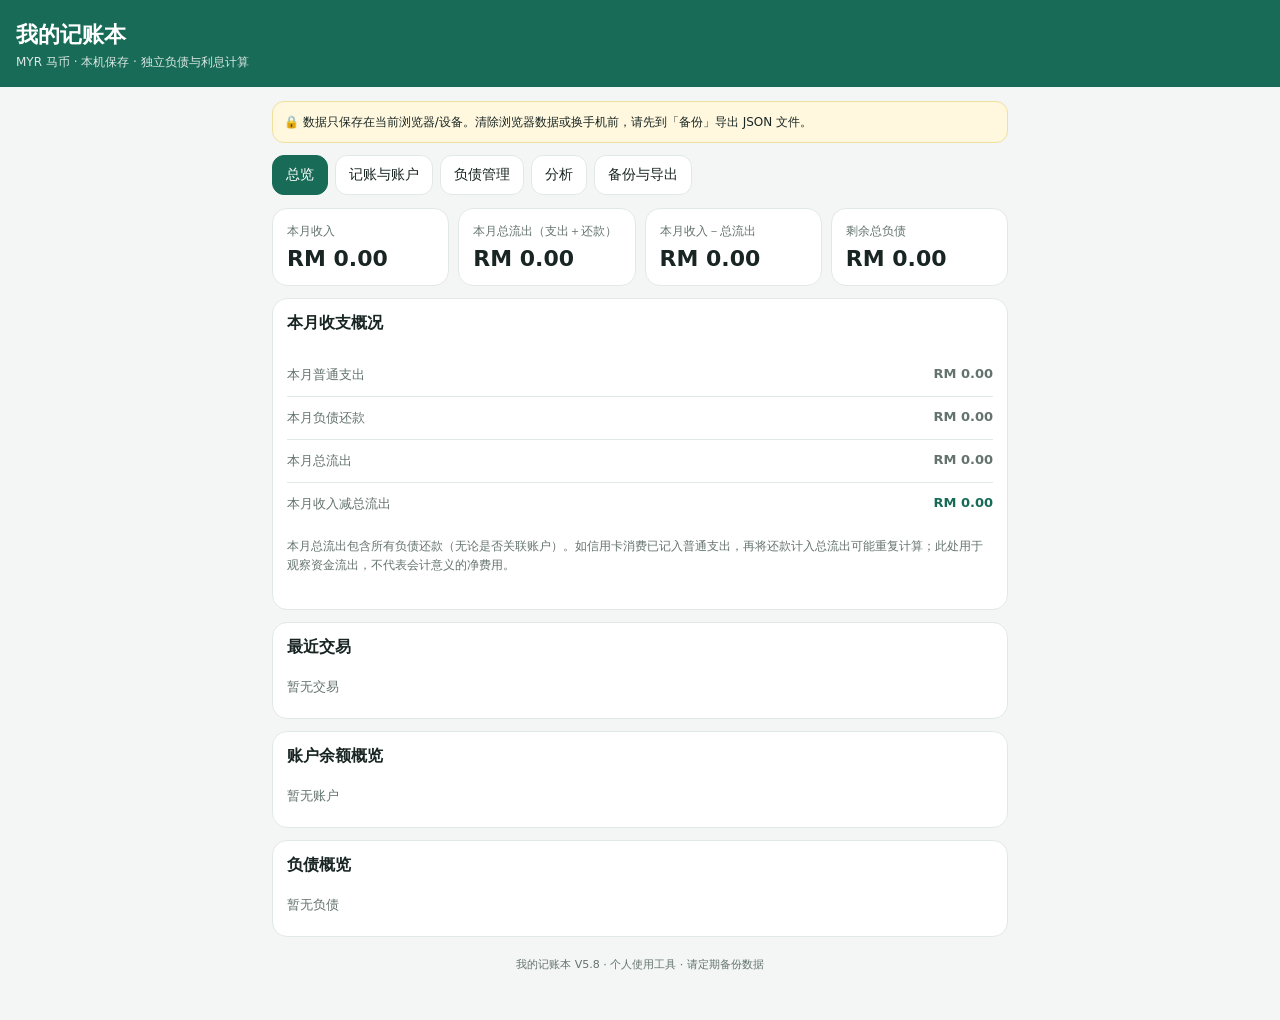
==== upgrade-v5.html @ 7b48b7f1 "Add files via upload Update V5.8 Debt Management Layout" ====
<!doctype html>
<html lang="zh-CN">
<head>
<meta charset="utf-8"><meta name="viewport" content="width=device-width, initial-scale=1, viewport-fit=cover"><meta name="theme-color" content="#176b57"><meta name="description" content="个人记账与负债管理，本机保存数据"><link rel="manifest" href="manifest.json"><title>我的记账本 V5.8</title>
<style>
:root{--green:#176b57;--bg:#f3f6f5;--card:#fff;--text:#182522;--muted:#64736e;--line:#e1e9e5;--red:#bd3d3d;--blue:#275d9c}*{box-sizing:border-box}body{margin:0;background:var(--bg);color:var(--text);font-family:system-ui,-apple-system,"Segoe UI",sans-serif}header{background:var(--green);color:white;padding:20px 16px 16px;position:sticky;top:0;z-index:5}header h1{font-size:22px;margin:0 0 4px}header p{font-size:12px;margin:0;opacity:.85}.wrap{max-width:760px;margin:auto;padding:14px 12px 40px}.tabs{display:flex;gap:7px;overflow:auto;margin-bottom:13px}.tabs button{white-space:nowrap;border:1px solid var(--line);background:white;color:var(--text);padding:10px 13px;border-radius:12px;font-size:14px}.tabs button.active{background:var(--green);color:white;border-color:var(--green)}.panel{display:none}.panel.active{display:block}.cards{display:grid;grid-template-columns:repeat(2,minmax(0,1fr));gap:9px;margin-bottom:12px}.metric,.box{background:var(--card);border:1px solid var(--line);border-radius:15px;padding:14px}.metric span{font-size:12px;color:var(--muted);display:block}.metric strong{font-size:20px;display:block;margin-top:6px;overflow-wrap:anywhere}.box{margin-bottom:12px}.box h2{font-size:16px;margin:0 0 12px}.grid{display:grid;grid-template-columns:repeat(2,minmax(0,1fr));gap:10px}label{font-size:12px;color:var(--muted);display:block;margin-bottom:5px}input,select,textarea{font:inherit;width:100%;border:1px solid #cfdcd5;background:#fff;border-radius:10px;padding:11px;color:var(--text);min-width:0}textarea{min-height:66px;resize:vertical}.field{margin-bottom:10px}.full{grid-column:1/-1}.btn{border:0;border-radius:10px;padding:11px 13px;background:var(--green);color:white;font-weight:600;font-size:14px;cursor:pointer}.btn.secondary{background:#e6efeb;color:var(--green)}.btn.danger{background:#fff0f0;color:var(--red)}.btn.small{padding:7px 9px;font-size:12px}.actions{display:flex;gap:8px;flex-wrap:wrap}.item{border-top:1px solid var(--line);padding:12px 0;display:flex;justify-content:space-between;gap:10px;align-items:flex-start}.item:first-child{border-top:0}.item .name{font-weight:650;font-size:14px}.sub{color:var(--muted);font-size:12px;margin-top:4px;line-height:1.5}.amount{font-weight:700;white-space:nowrap;text-align:right}.income{color:var(--green)}.expense{color:var(--red)}.empty{color:var(--muted);font-size:13px;padding:8px 0}.hint{font-size:12px;color:var(--muted);line-height:1.6}.notice{background:#fff8df;border:1px solid #f1df9d;border-radius:12px;padding:11px;font-size:12px;line-height:1.5;margin-bottom:12px}.hidden{display:none!important}.month-row{display:flex;gap:10px;align-items:end;margin-bottom:12px}.month-row .field{flex:1;margin:0}.pill{display:inline-block;border-radius:30px;padding:3px 8px;background:#e6efeb;color:var(--green);font-size:11px}.debt-balance{font-size:18px;font-weight:750;margin:5px 0}.progress{height:6px;border-radius:9px;background:#e8eeeb;overflow:hidden;margin:9px 0}.progress span{height:100%;display:block;background:var(--green)}footer{text-align:center;color:var(--muted);font-size:11px;padding:8px}
@media(min-width:600px){.cards{grid-template-columns:repeat(4,minmax(0,1fr))}.metric strong{font-size:22px}}

.calendar{display:grid;grid-template-columns:repeat(7,minmax(0,1fr));gap:5px}.calendar-day{border:1px solid var(--line);border-radius:9px;min-height:65px;padding:5px 2px;background:#fff;text-align:center;font-size:12px;cursor:pointer;color:var(--text)}.calendar-day b{display:block}.calendar-day small{display:block;font-size:9px;overflow-wrap:anywhere}.calendar-day.red{background:#ffe5e4;color:#a42c30}.calendar-day.green{background:#dcf5e7;color:#176b57}.calendar-day.selected{outline:2px solid var(--green)}.calendar-day.blank{background:transparent;border:0;cursor:default}.calendar-week{font-size:10px;color:var(--muted);text-align:center;margin:8px 0;word-spacing:2px}.donut-layout{display:flex;align-items:center;gap:20px;flex-wrap:wrap;margin:12px 0}.donut{width:160px;height:160px;border-radius:50%;display:grid;place-items:center;flex-shrink:0}.donut-inner{width:96px;height:96px;border-radius:50%;background:white;display:grid;place-items:center;text-align:center;font-size:12px;font-weight:700}.legend{flex:1;min-width:140px}.legend-row{display:flex;justify-content:space-between;gap:8px;padding:5px 0;font-size:12px}.legend-dot{display:inline-block;width:10px;height:10px;border-radius:50%;margin-right:6px}.trend{display:flex;align-items:flex-end;gap:3px;height:145px;overflow-x:auto;padding-bottom:20px}.trend-col{flex:1;min-width:7px;background:#e5a09c;border-radius:3px 3px 0 0;position:relative}.trend-col:nth-child(2n){background:#c85a53}.trend-col span{position:absolute;bottom:-18px;left:0;font-size:9px;color:var(--muted)}.emoji-picker,.brand-picker{display:grid;grid-template-columns:repeat(5,minmax(0,1fr));gap:7px;margin:10px 0}.icon-option{border:1px solid var(--line);border-radius:12px;background:white;padding:8px 3px;min-height:62px;display:flex;flex-direction:column;align-items:center;justify-content:center;gap:4px;font-size:11px;overflow-wrap:anywhere;cursor:pointer}.icon-option.active{outline:2px solid var(--green)}.icon-option img{width:42px;height:42px;object-fit:contain;border-radius:9px}.icon-option .symbol{font-size:27px}.icon-controls{display:flex;gap:7px;flex-wrap:wrap;align-items:center}.account-icon{display:inline-flex;vertical-align:middle;align-items:center;justify-content:center;width:30px;height:30px;margin-right:5px}.account-icon img{width:30px;height:30px;object-fit:contain;border-radius:7px}details summary{cursor:pointer;padding:6px 0}#customCategories .item{align-items:center}@media(max-width:420px){.calendar-day{min-height:58px;font-size:11px}.calendar-day small{font-size:8px}.emoji-picker,.brand-picker{grid-template-columns:repeat(4,minmax(0,1fr))}}
/* V5.7: debt brand picker uses the same responsive grid as account brand picker. */
#debtBrandPicker:not(.hidden){display:grid;grid-template-columns:repeat(5,minmax(0,1fr));gap:7px;margin:10px 0;}
#debtBrandPicker .icon-option{width:100%;min-width:0;}
@media(max-width:420px){#debtBrandPicker:not(.hidden){grid-template-columns:repeat(4,minmax(0,1fr));}}
/* V5.2: 修复账户区块结构，使其仅属于记账与账户分页。 */
#debts #accountsEmbedded, #debts #accountForm, #debts #accountTotals,
#debts #accountList, #debts #transferList, #debts #transferForm,
#debts [id="accountIconPicker"] {display:none!important}

/* V5.8 debt calculator */
.v58-panel{border:1px solid #dce8e1;background:#f8fbf9;border-radius:12px;padding:12px;margin:10px 0}.v58-panel h3{margin:0 0 10px;font-size:15px}.v58-table-wrap{overflow-x:auto;max-height:350px;overflow-y:auto}.v58-table{width:100%;border-collapse:collapse;font-size:12px;white-space:nowrap}.v58-table th,.v58-table td{padding:8px 6px;border-bottom:1px solid #e1e9e5;text-align:right}.v58-table th:first-child,.v58-table td:first-child{text-align:left}.v58-muted{font-size:12px;color:var(--muted);line-height:1.6}.v58-detail{margin-top:8px}.v58-pill{font-size:11px;background:#e6efeb;border-radius:20px;padding:3px 7px;color:#176b57}
.debt-subnav{display:grid;grid-template-columns:repeat(2,minmax(0,1fr));gap:8px}.debt-subnav button{white-space:normal;min-height:48px}.debt-subbtn{font-size:13px}.debt-custom-row{display:flex;justify-content:space-between;align-items:center;gap:8px;padding:5px 0}
</style></head>
<body><header><h1>我的记账本</h1><p>MYR 马币 · 本机保存 · 独立负债与利息计算</p></header><main class="wrap">
<div class="notice">🔒 数据只保存在当前浏览器/设备。清除浏览器数据或换手机前，请先到「备份」导出 JSON 文件。</div>
<nav class="tabs" aria-label="主菜单"><button class="active" data-tab="home">总览</button><button data-tab="transactions">记账与账户</button><button data-tab="debts">负债管理</button><button data-tab="analytics">分析</button><button data-tab="backup">备份与导出</button></nav>
<section id="home" class="panel active"><div class="cards"><div class="metric"><span>本月收入</span><strong id="mIncome">RM 0.00</strong></div><div class="metric"><span>本月总流出（支出＋还款）</span><strong id="mExpense">RM 0.00</strong></div><div class="metric"><span>本月收入－总流出</span><strong id="mBalance">RM 0.00</strong></div><div class="metric"><span>剩余总负债</span><strong id="debtTotal">RM 0.00</strong></div></div><div class="box"><h2>本月收支概况</h2><div id="monthSummary" class="empty">暂无本月记录</div></div><div class="box"><h2>最近交易</h2><div id="recentList" class="empty">暂无交易</div></div><div class="box"><h2>账户余额概览</h2><div id="homeAccounts" class="empty">暂无账户</div></div><div class="box"><h2>负债概览</h2><div id="homeDebts" class="empty">暂无负债</div></div></section>
<section id="transactions" class="panel"><div class="box"><h2>新增记录</h2><div class="field"><label for="entryMode">类型</label><select id="entryMode"><option value="expense">支出</option><option value="income">收入</option><option value="transfer">内部转账</option></select></div><p class="hint">转账只移动账户余额，不计入收入或支出。</p></div><div id="transferEntryWrap" class="box hidden"><h2>新增内部转账</h2><form id="transferForm"><div class="grid">
<div class="field"><label for="transferFrom">转出账户</label><select id="transferFrom" required></select></div>
<div class="field"><label for="transferTo">转入账户</label><select id="transferTo" required></select></div>
<div class="field"><label for="transferAmount">金额（RM）</label><input id="transferAmount" type="number" min="0.01" step="0.01" required></div>
<div class="field"><label for="transferDate">转账日期</label><input id="transferDate" type="date" required></div>
<div class="field full"><label for="transferNote">备注（可选）</label><input id="transferNote" placeholder="例如：Maybank 转入 TNG"></div></div>
<button class="btn" type="submit">保存转账</button><p class="hint">转账仅在账户之间移动余额，不计入收入或支出。手续费请另外记为支出并选择付款账户。</p></form></div>
<div class="box"><details id="categoryDetails"><summary><strong>🎨 自定义收支类别与图标</strong></summary><p class="hint">原有类别继续保留。你可以新增自己的收入／支出类别并选择图标，删除类别不会删除旧交易。</p><div class="grid"><div class="field"><label>类别类型</label><select id="catType"><option value="expense">支出</option><option value="income">收入</option></select></div><div class="field"><label>类别名称</label><input id="catName" placeholder="例如：停车费"></div></div><div class="field"><label>选择图标</label><div id="catIconPicker" class="emoji-picker"></div><div class="actions" style="margin-top:10px"><button type="button" class="btn secondary small" id="catBrandToggle">选择品牌图标（银行／电子钱包／购物等）</button><button type="button" class="btn secondary small" id="catUploadButton">上传自己的图标</button><button type="button" class="btn secondary small" id="catIconReset">恢复默认图标</button></div><input id="catIconFile" type="file" accept="image/png,image/jpeg,image/webp" class="hidden"><div id="catBrandPicker" class="emoji-picker hidden" style="margin-top:10px"></div><div id="catIconPreview" class="hint" style="margin-top:10px">当前图标：🛒</div></div><button type="button" class="btn" id="catSave">新增类别</button><div id="customCategories"></div></details></div><div id="txEntryWrap" class="box"><h2 id="txFormTitle">新增收支记录</h2><form id="txForm"><input type="hidden" id="txId"><div class="grid"><div class="field"><label for="txType">类型</label><select id="txType"><option value="expense">支出</option><option value="income">收入</option></select></div><div class="field"><label for="txDate">日期</label><input id="txDate" type="date" required></div><div class="field"><label for="txAmount">金额（RM）</label><input id="txAmount" type="number" min="0.01" step="0.01" placeholder="0.00" required></div><div class="field"><label for="txCategory">类别</label><select id="txCategory"><option>餐饮</option><option>交通</option><option>购物</option><option>房租/房贷</option><option>水电网费</option><option>医疗</option><option>薪水</option><option>奖金</option><option>生意收入</option><option>家庭</option><option>其他</option></select></div><div class="field"><label for="txAccount">关联账户（可选）</label><select id="txAccount"><option value="">不关联账户（旧版模式）</option></select></div><div class="field"><label for="txPayment">付款方式</label><select id="txPayment"><option>现金</option><option>银行卡</option><option>信用卡</option><option>银行转账</option><option>电子钱包</option><option>其他</option></select></div><div class="field"><label for="txNote">备注（可选）</label><input id="txNote" placeholder="例如：午餐"></div></div><div class="actions"><button class="btn" type="submit">保存记录</button><button class="btn secondary hidden" id="txCancel" type="button">取消编辑</button></div></form></div><div class="box"><h2>交易记录</h2><div class="grid"><div class="field"><label for="txFilterMonth">月份筛选</label><input type="month" id="txFilterMonth"></div><div class="field"><label for="txFilterType">类型筛选</label><select id="txFilterType"><option value="all">全部</option><option value="income">收入</option><option value="expense">支出</option></select></div></div><div id="txList" class="empty">暂无交易</div></div>
<div id="accountsEmbedded"><div class="box"><h2>账户管理与余额</h2><p class="hint">在这里新增银行、现金及电子钱包账户。每笔收入、支出或转账都可选择对应账户。</p></div>
<div class="box"><h2>新增 / 编辑账户</h2><form id="accountForm"><input type="hidden" id="accountId"><div class="grid">
<div class="field"><label for="accountName">账户名称</label><input id="accountName" required placeholder="例如：Maybank 储蓄账户"></div>
<div class="field"><label for="accountType">账户类别</label><select id="accountType"><option>银行</option><option>电子钱包</option><option>现金</option><option>其他</option></select></div>
<div class="field"><label for="accountOpening">启用时余额（RM）</label><input id="accountOpening" type="number" step="0.01" min="0" value="0" required></div>
<div class="field full"><label>账户图标</label><div class="icon-controls"><button class="btn secondary small" type="button" id="chooseBrand">选择图标</button><button class="btn secondary small" type="button" id="uploadIcon">上传自己的图标</button><button class="btn secondary small" type="button" id="resetIcon">使用默认图标</button><span id="selectedAccountIcon">🏦 默认图标</span></div><input id="iconFile" type="file" accept="image/png,image/jpeg,image/webp" class="hidden"><input id="accountIcon" type="hidden"><div id="brandPicker" class="brand-picker hidden"></div></div><div class="field"><label for="accountNote">备注</label><input id="accountNote" placeholder="可选"></div></div>
<p class="hint">首次建立账户时填当前实际余额。以前的收支记录不会自动归属到新账户，避免重复计算。日后可在收支记录中选择账户。</p>
<div class="actions"><button class="btn" type="submit">保存账户</button><button class="btn secondary hidden" type="button" id="accountCancel">取消编辑</button></div></form></div>
<div class="box"><h2>账户余额</h2><div id="accountTotals"></div><div id="accountList" class="empty">暂无账户</div></div>
<div class="box"><h2>转账记录</h2><div id="transferList" class="empty">暂无转账</div></div>
</div></section><section id="debts" class="panel"><div class="box"><h2>负债管理</h2><div class="actions debt-subnav"><button type="button" class="btn debt-subbtn" data-debt-view="create">新增负债 / 负债清单</button><button type="button" class="btn secondary debt-subbtn" data-debt-view="repay">新增还款记录 / 详细还款</button></div></div><div id="debtCreateView"><div class="box"><h2 id="debtFormTitle">新增负债</h2><form id="debtForm"><input type="hidden" id="debtId"><div class="grid"><div class="field"><label for="debtName">负债名称</label><input id="debtName" placeholder="例如：Maybank 信用卡" required></div><div class="field"><label for="debtType">负债类别</label><select id="debtType"><option>信用卡</option><option>个人借款</option><option>个人贷款</option><option>汽车贷款</option><option>房屋贷款</option><option>其他</option></select><div class="actions" style="margin-top:8px"><button type="button" class="btn secondary small" id="debtCategoryToggle">＋ 新增类别</button></div><div id="debtCategoryEditor" class="hidden" style="margin-top:8px"><input id="debtCategoryName" maxlength="40" placeholder="输入新类别，例如：装修贷款"><div class="actions" style="margin-top:8px"><button type="button" class="btn small" id="debtCategoryAdd">保存新类别</button><button type="button" class="btn secondary small" id="debtCategoryCancel">取消</button></div></div><div id="debtCategoryCustomList" class="v58-muted" style="margin-top:8px"></div></div><div class="field"><label for="debtOriginal">原始欠款（RM）</label><input id="debtOriginal" type="number" min="0.01" step="0.01" required placeholder="0.00"></div><div class="field"><label for="debtDate">记录日期</label><input id="debtDate" type="date" required></div><div class="field full"><label>负债银行／平台图标（可选）</label><input type="hidden" id="debtIcon"><div class="actions"><button type="button" class="btn secondary small" id="chooseDebtBrand">选择图标</button><button type="button" class="btn secondary small" id="uploadDebtIcon">上传自己的图标</button><button type="button" class="btn secondary small" id="resetDebtIcon">使用默认图标</button><span id="selectedDebtIcon" class="selected-icon"></span></div><input id="debtIconFile" type="file" accept="image/png,image/jpeg,image/webp" class="hidden"><div id="debtBrandPicker" class="icon-grid hidden" style="margin-top:10px"></div><p class="hint">银行、信用卡、车贷、房贷等都可选择图标；不会改变欠款或还款计算。</p></div><div class="field full v58-panel"><h3>V5.8 · 独立负债计算设置</h3><div class="grid"><div class="field full"><label for="debtInterestMode">计算方式</label><select id="debtInterestMode"><option value="none">无利息</option><option value="reducing">递减余额利息（按月估算）</option><option value="flat">固定利息（Flat Rate）</option><option value="credit">信用卡按月计息（估算）</option></select></div><div class="field"><label for="debtRate">年利率（%）</label><input id="debtRate" type="number" min="0" max="100" step="0.001" value="0"></div><div class="field"><label for="debtTerm">贷款总期数（月）</label><input id="debtTerm" type="number" min="1" max="1200" step="1" placeholder="例如 60"></div><div class="field"><label for="debtMonthly">计划每月还款（RM）</label><input id="debtMonthly" type="number" min="0" step="0.01" placeholder="例如 1000"></div><div class="field"><label for="debtStart">预计首期还款日</label><input id="debtStart" type="date"></div></div><p class="v58-muted">固定利息需填写总期数；递减余额及信用卡采用年利率 ÷ 12 的月度估算，可能与银行按日计息、费用和账单不同。旧负债默认无利息。</p></div><div class="field full"><label for="debtNote">备注（可选）</label><input id="debtNote" placeholder="例如：每月还款日"></div></div><div class="actions"><button class="btn" type="submit">保存负债</button><button class="btn secondary hidden" id="debtCancel" type="button">取消编辑</button></div><p class="hint">V5.8：每笔负债可选择独立计息方式。旧记录默认无利息；实际还款会从选定账户扣除，不重复生成普通支出。</p></form></div><div class="box"><h2>负债清单</h2><div id="debtList" class="empty">暂无负债</div></div></div><div id="debtRepayView" class="hidden"><div class="box"><h2>独立还款计划与详细明细</h2><p class="hint">点击负债清单中的「还款计划」查看该笔贷款的预计逐期明细。预计计划不会自动扣款。</p><div id="v58Plan" class="empty">请选择一笔负债查看</div></div><div class="box"><h2>新增还款记录</h2><form id="paymentForm"><div class="grid"><div class="field full"><label for="payDebt">选择负债</label><select id="payDebt" required><option value="">请先新增负债</option></select></div><div class="field"><label for="payDate">还款日期</label><input id="payDate" type="date" required></div><div class="field"><label for="payAmount">还款金额（RM）</label><input id="payAmount" type="number" min="0.01" step="0.01" required placeholder="0.00"></div><div class="field"><label for="payInterest">本次利息（RM）</label><input id="payInterest" type="number" min="0" step="0.01" placeholder="可自动估算后修改"></div><div class="field"><label for="payPrincipalPreview">本次偿还本金（RM）</label><input id="payPrincipalPreview" readonly value="0.00"></div><div class="field full"><label for="payAccount">扣款账户</label><select id="payAccount"><option value="">不关联账户（兼容旧记录）</option></select><p class="hint">选择账户后，保存还款会自动扣除该账户余额；会计入总览的本月总流出，但不会自动生成另一笔普通支出。</p></div><div class="field full"><label for="payNote">备注（可选）</label><input id="payNote" placeholder="例如：10月份月供"></div></div><button class="btn" type="submit">保存还款</button></form><div id="paymentList" class="empty" style="margin-top:12px">暂无还款记录</div></div><div class="box"><h2>📒 每笔负债详细还款记录</h2><p class="hint">选择一笔负债，查看历次实际还款的日期、金额、本金、利息、还款后余额、付款账户和备注。历史记录只供查看，不会重复扣款。</p><div class="field"><label for="v58HistoryDebt">查看哪笔负债</label><select id="v58HistoryDebt"><option value="">请选择负债</option></select></div><div id="v58History" class="empty">请选择一笔负债查看详细还款记录</div></div></div></section>
<section id="analytics" class="panel"><div class="box"><h2>📊 收支分析</h2><div class="grid"><div class="field"><label>选择月份</label><input type="month" id="analysisMonth"></div><div class="field"><label>分析类型</label><select id="analysisMode"><option value="outflow">总流出（支出＋还款）</option><option value="expense">普通支出</option><option value="income">收入</option></select></div></div><div id="analysisTotals" class="cards"></div></div><div class="box"><h2>每日收支日历</h2><div class="calendar-week">周一　 周二　 周三　 周四　 周五　 周六　 周日</div><div id="analysisCalendar" class="calendar"></div><p class="hint">红色代表当日净流出，绿色代表净收入；点击日期可查看明细。</p><div id="analysisDayDetail"></div></div><div class="box"><h2>类别占比</h2><div id="analysisDonut" class="donut-layout"></div><div id="analysisCategories"></div></div><div class="box"><h2>每日趋势</h2><div id="analysisTrend" class="trend"></div></div></section><section id="backup" class="panel"><div class="box"><h2>数据备份与恢复</h2><p class="hint">JSON 文件会包含收支、负债、还款、账户和转账记录，可用于恢复完整数据。建议定期备份，并把文件保存在安全的位置。</p><div class="actions"><button class="btn" id="exportJson">下载完整备份（JSON）</button><button class="btn secondary" id="importBtn">导入备份（JSON）</button><input id="importFile" class="hidden" type="file" accept="application/json,.json"></div><p id="backupMsg" class="hint"></p></div><div class="box"><h2>导出交易记录</h2><p class="hint">将收支记录导出为 CSV，可用 Excel 打开。此文件只包含日常收入和支出，不包含负债还款或内部转账记录。</p><button class="btn" id="exportCsv">下载交易记录（CSV）</button></div><div class="box"><h2>清除本机数据</h2><p class="hint">此操作会删除当前浏览器保存的全部记录（包括账户和转账），且无法撤销。请先备份。</p><button class="btn danger" id="clearData">清除全部数据</button></div><div class="box"><h2>使用提示</h2><ul class="hint"><li>只在当前浏览器/设备保存，不会自动同步到其他手机。</li><li>换手机、换浏览器或清除浏览数据前，请先下载 JSON 备份。</li><li>关联扣款账户的还款会减少负债与账户余额，并计入总览的本月总流出，但不会自动生成普通支出记录。</li><li>若要在手机上安装为应用，需要将网页发布到支持 HTTPS 的网站，再用浏览器「添加到主屏幕」。</li></ul></div></section>
<footer>我的记账本 V5.8 · 个人使用工具 · 请定期备份数据</footer></main>
<script>
(()=>{'use strict';const KEY='mymoney-local-v1';const $=id=>document.getElementById(id);const today=()=>new Date().toLocaleDateString('en-CA');const monthNow=()=>today().slice(0,7);const money=n=>'RM '+Number(n||0).toLocaleString('en-MY',{minimumFractionDigits:2,maximumFractionDigits:2});const uid=()=>Date.now().toString(36)+Math.random().toString(36).slice(2,8);let data={transactions:[],debts:[],payments:[],accounts:[],transfers:[],categories:[],debtCategories:[]};function load(){try{const d=JSON.parse(localStorage.getItem(KEY)||'{}');data={transactions:Array.isArray(d.transactions)?d.transactions:[],debts:Array.isArray(d.debts)?d.debts:[],payments:Array.isArray(d.payments)?d.payments:[],accounts:Array.isArray(d.accounts)?d.accounts:[],transfers:Array.isArray(d.transfers)?d.transfers:[],categories:Array.isArray(d.categories)?d.categories:[],debtCategories:Array.isArray(d.debtCategories)?d.debtCategories:[]}}catch(e){data={transactions:[],debts:[],payments:[],accounts:[],transfers:[],categories:[],debtCategories:[]}}}function save(){localStorage.setItem(KEY,JSON.stringify(data));render()}function esc(s){return String(s??'').replace(/[&<>"']/g,c=>({'&':'&amp;','<':'&lt;','>':'&gt;','"':'&quot;',"'":'&#39;'}[c]))}function accountBalance(id){const a=data.accounts.find(x=>x.id===id);if(!a)return 0;let cents=Math.round(Number(a.opening||0)*100);for(const x of data.transactions){if(x.accountId===id)cents+=(x.type==='income'?1:-1)*Math.round(Number(x.amount)*100)}for(const p of data.payments){if(p.accountId===id)cents-=Math.round(Number(p.amount)*100)}for(const t of data.transfers){if(t.from===id)cents-=Math.round(Number(t.amount)*100);if(t.to===id)cents+=Math.round(Number(t.amount)*100)}return cents/100}
function accountName(id){return data.accounts.find(a=>a.id===id)?.name||'已删除账户'}
function renderAccounts(){const opts='<option value="">请选择账户</option>'+data.accounts.map(a=>`<option value="${esc(a.id)}">${esc(a.name)}</option>`).join('');for(const id of ['transferFrom','transferTo']){const sel=$(id),prev=sel.value;sel.innerHTML=opts;sel.value=prev}const txSel=$('txAccount'),old=txSel.value;txSel.innerHTML='<option value="">不关联账户（旧版模式）</option>'+data.accounts.map(a=>`<option value="${esc(a.id)}">${esc(a.name)}</option>`).join('');txSel.value=old;const paySel=$('payAccount'),payOld=paySel.value;paySel.innerHTML='<option value="">不关联账户（兼容旧记录）</option>'+data.accounts.map(a=>`<option value="${esc(a.id)}">${esc(a.name)}</option>`).join('');paySel.value=payOld;const total=data.accounts.reduce((v,a)=>v+accountBalance(a.id),0);$('accountTotals').innerHTML=`<div class="metric" style="margin-bottom:12px"><span>账户总余额（不扣除负债）</span><strong>${money(total)}</strong></div>`;const rows=data.accounts.map(a=>`<div class="item"><div><div class="name">${iconMarkup(a.icon)}${esc(a.name)} <span class="pill">${esc(a.type)}</span></div><div class="sub">初始余额：${money(a.opening)}${a.note?' · '+esc(a.note):''}</div><div class="actions" style="margin-top:7px"><button class="btn secondary small" data-edit-account="${esc(a.id)}">编辑</button><button class="btn danger small" data-del-account="${esc(a.id)}">删除</button></div></div><div class="amount">${money(accountBalance(a.id))}</div></div>`);$('accountList').innerHTML=rows.join('')||'暂无账户';$('homeAccounts').innerHTML=rows.length?`<div class="item"><strong>全部账户余额</strong><strong>${money(total)}</strong></div>`+data.accounts.map(a=>`<div class="item"><div>${iconMarkup(a.icon)}${esc(a.name)}</div><strong>${money(accountBalance(a.id))}</strong></div>`).join(''):'暂无账户';$('transferList').innerHTML=[...data.transfers].sort((a,b)=>b.date.localeCompare(a.date)).map(t=>`<div class="item"><div><div class="name">${esc(accountName(t.from))} → ${esc(accountName(t.to))}</div><div class="sub">${esc(t.date)}${t.note?' · '+esc(t.note):''}</div><button class="btn danger small" data-del-transfer="${esc(t.id)}">删除转账</button></div><strong>${money(t.amount)}</strong></div>`).join('')||'暂无转账'}
function paid(debtId){return data.payments.filter(p=>p.debtId===debtId).reduce((s,p)=>s+(p.principal===undefined?Number(p.amount):Number(p.principal)),0)}function balance(d){return Math.max(0,Number(d.original)-paid(d.id))}function txTotals(month){let t=data.transactions.filter(x=>x.date.startsWith(month));return {income:t.filter(x=>x.type==='income').reduce((s,x)=>s+Number(x.amount),0),expense:t.filter(x=>x.type==='expense').reduce((s,x)=>s+Number(x.amount),0),items:t}}function paymentTotals(month){return data.payments.filter(p=>typeof p.date==='string'&&p.date.startsWith(month)).reduce((sum,p)=>sum+Number(p.amount||0),0)}function itemTx(x,actions=true){return `<div class="item"><div><div class="name">${esc(x.category)} <span class="pill">${x.type==='income'?'收入':'支出'}</span></div><div class="sub">${esc(x.date)} · ${esc(x.payment||'')}${x.accountId?' · '+esc(accountName(x.accountId)):''} ${x.note?'· '+esc(x.note):''}</div>${actions?`<div class="actions" style="margin-top:7px"><button class="btn secondary small" data-edit-tx="${x.id}">编辑</button><button class="btn danger small" data-del-tx="${x.id}">删除</button></div>`:''}</div><div class="amount ${x.type==='income'?'income':'expense'}">${x.type==='income'?'+':'−'}${money(x.amount)}</div></div>`}function itemDebt(d,home=false){const b=balance(d),pct=Number(d.original)>0?Math.min(100,paid(d.id)/Number(d.original)*100):0;return `<div class="item"><div style="flex:1;min-width:0"><div class="name" style="display:flex;align-items:center;gap:8px">${iconMarkup(d.icon||'💳')} <span>${esc(d.name)} <span class="pill">${esc(d.type)}</span></span></div><div class="sub">原始本金：${money(d.original)} · 已还本金：${money(paid(d.id))} · <span class="v58-pill">${esc(({none:"无利息",reducing:"递减余额",flat:"固定利息",credit:"信用卡月息"})[d.interestMode||"none"]||"无利息")}</span></div><div class="progress"><span style="width:${pct}%"></span></div><div class="sub">${d.note?esc(d.note)+' · ':''}记录日期：${esc(d.date)}</div>${home?'':`<div class="actions" style="margin-top:7px"><button class="btn secondary small" data-v58-plan="${esc(d.id)}">查看还款计划</button><button class="btn secondary small" data-edit-debt="${d.id}">编辑</button><button class="btn danger small" data-del-debt="${d.id}">删除</button></div>`}</div><div class="amount"><div class="debt-balance">${money(b)}</div><div class="sub">剩余欠款</div></div></div>`}function render(){refreshDebtTypes();v58refreshHistory();renderAccounts();renderAnalytics();renderCategoryManager();const m=monthNow(),t=txTotals(m),dt=data.debts.reduce((s,d)=>s+balance(d),0);$('mIncome').textContent=money(t.income);const repayment=paymentTotals(m),outflow=t.expense+repayment;$('mExpense').textContent=money(outflow);$('mBalance').textContent=money(t.income-outflow);$('debtTotal').textContent=money(dt);$('monthSummary').innerHTML=`<div class="item"><div>本月普通支出</div><strong>${money(t.expense)}</strong></div><div class="item"><div>本月负债还款</div><strong>${money(repayment)}</strong></div><div class="item"><div>本月总流出</div><strong>${money(outflow)}</strong></div><div class="item"><div>本月收入减总流出</div><strong class="${t.income-outflow>=0?'income':'expense'}">${money(t.income-outflow)}</strong></div><p class="hint">本月总流出包含所有负债还款（无论是否关联账户）。如信用卡消费已记入普通支出，再将还款计入总流出可能重复计算；此处用于观察资金流出，不代表会计意义的净费用。</p>`;const recent=[...data.transactions].sort((a,b)=>b.date.localeCompare(a.date)).slice(0,5);$('recentList').innerHTML=recent.length?recent.map(x=>itemTx(x,false)).join(''):'暂无交易';$('homeDebts').innerHTML=data.debts.length?data.debts.map(d=>itemDebt(d,true)).join(''):'暂无负债';const fm=$('txFilterMonth').value;const ft=$('txFilterType').value;const filtered=[...data.transactions].filter(x=>(!fm||x.date.startsWith(fm))&&(ft==='all'||x.type===ft)).sort((a,b)=>b.date.localeCompare(a.date));$('txList').innerHTML=filtered.length?filtered.map(x=>itemTx(x)).join(''):'暂无符合条件的交易';$('debtList').innerHTML=data.debts.length?[...data.debts].sort((a,b)=>balance(b)-balance(a)).map(d=>itemDebt(d)).join(''):'暂无负债';const opts=data.debts.filter(d=>balance(d)>0).map(d=>`<option value="${d.id}">${esc(d.name)}（剩余 ${money(balance(d))}）</option>`).join('');$('payDebt').innerHTML=opts?opts:'<option value="">没有可还款的负债</option>';const pays=[...data.payments].sort((a,b)=>b.date.localeCompare(a.date));$('paymentList').innerHTML=pays.length?pays.map(p=>{const d=data.debts.find(x=>x.id===p.debtId);return `<div class="item"><div><div class="name">${esc(d?d.name:'已删除负债')} · 还款</div><div class="sub">${esc(p.date)}${p.accountId?' · 扣款：'+esc(accountName(p.accountId)):' · 未关联账户'}${p.note?' · '+esc(p.note):''}</div><div class="actions" style="margin-top:7px"><button class="btn danger small" data-del-pay="${p.id}">删除还款</button></div></div><div class="amount income">−${money(p.amount)}</div></div>`}).join(''):'暂无还款记录'}

const DEFAULT_CATS={expense:['餐饮','交通','购物','房租/房贷','水电网费','医疗','家庭','其他'],income:['薪水','奖金','生意收入','其他']};
const CAT_ICONS=['🍽️','🚗','🛒','🏠','💡','🏥','👨‍👩‍👧','💼','💰','🎁','🐾','☕','⛽','🅿️','📱','✈️','🎓','🎮','🧾','🚌','💊','🧴','🛍️','📦','💳','📈','🏦','💵','🎯','🔧'];
let selectedCatIcon='🛒';
const BRANDS=[['Maybank','银行'],['CIMB','银行'],['Public Bank','银行'],['RHB','银行'],['Hong Leong Bank','银行'],['AmBank','银行'],['UOB','银行'],['OCBC','银行'],['HSBC','银行'],['BSN','银行'],['Affin Bank','银行'],['Alliance','银行'],['Agrobank','银行'],['MBSB Bank','银行'],['GXBank','银行'],['AEON Bank','银行'],['Ryt Bank','银行'],['Touch n Go','电子钱包'],['Grab','电子钱包'],['Setel','电子钱包'],['ASNB','投资'],['Shopee','商家'],['Lazada','商家'],['Starbucks','商家'],['Petron','商家'],['BHPetrol','商家'],['U Mobile','商家'],['AEON Wallet','电子钱包'],['J-Clicks','贷款公司'],['CaltexGO Rewards','商家'],['Pinduoduo','购物平台'],['Coffee Bean','消费'],['Shell','油站'],['Digi','电信'],['Cuckoo','购物平台'],['eco-shop','购物平台'],['MR.DIY','购物平台'],['TEMU','购物平台'],['TikTok','购物平台'],['Watsons','购物平台'],['KFC','餐饮'],['McDonald’s','餐饮'],['ZUS Coffee','餐饮']];
const BRAND_IMAGES=new Set(["Maybank", "CIMB", "Public Bank", "RHB", "Hong Leong Bank", "AmBank", "UOB", "OCBC", "HSBC", "Affin Bank", "Agrobank", "Alliance", "ASNB", "BSN", "MBSB Bank", "AEON Bank", "GXBank", "Ryt Bank", "AEON Wallet", "Grab", "Touch n Go", "J-Clicks", "Shopee", "Lazada", "Cuckoo", "eco-shop", "MR.DIY", "TEMU", "TikTok", "Watsons", "Pinduoduo", "Setel", "Petron", "CaltexGO Rewards", "BHPetrol", "Shell", "Digi", "U Mobile", "Coffee Bean", "KFC", "McDonald’s", "Starbucks", "ZUS Coffee"]);
function iconMarkup(icon){if(!icon)return '<span class="account-icon">🏦</span>';if(icon.startsWith('data:image/')||icon.startsWith('brand-icons/'))return `<span class="account-icon"><img src="${esc(icon)}" alt="" onerror="this.style.display='none';this.parentElement.textContent='🏦'"></span>`;return `<span class="account-icon">${esc(icon)}</span>`}
function brandIcon(name){const aliases={"Shell":"shell","Digi":"digi","Cuckoo":"cuckoo","eco-shop":"eco-shop","MR.DIY":"mr-diy","TEMU":"temu","TikTok":"tiktok","Watsons":"watsons","KFC":"kfc","McDonald’s":"mcdonalds","ZUS Coffee":"zus-coffee","BHPetrol":"bhpetrol","CaltexGO Rewards":"caltexgo-rewards","Touch n Go":"touch-n-go"};const slug=aliases[name]||name.toLowerCase().replaceAll(' ','-');const p='brand-icons/'+slug+'.webp';return BRAND_IMAGES.has(name)?p:'🏦'}
function updateAccountIconPreview(){$('selectedAccountIcon').innerHTML=iconMarkup($('accountIcon').value)+' 已选择'}
function refreshCategories(preferred){const sel=$('txCategory'),old=preferred||sel.value,kind=$('txType').value;const list=[...new Set([...DEFAULT_CATS[kind],...data.categories.filter(c=>c.type===kind).map(c=>c.name)])];if(old&&!list.includes(old))list.push(old);sel.innerHTML=list.map(n=>`<option value="${esc(n)}">${esc(n)}</option>`).join('');sel.value=list.includes(old)?old:(kind==='income'?'薪水':'餐饮')}
function updateCategoryIconPreview(){$('catIconPreview').innerHTML='当前图标：'+iconMarkup(selectedCatIcon)}
function renderCategoryManager(){if(!$('customCategories'))return;$('customCategories').innerHTML=data.categories.map(c=>`<div class="item"><div>${iconMarkup(c.icon||'🧾')} ${esc(c.name)} <span class="pill">${c.type==='income'?'收入':'支出'}</span></div><div class="actions"><button class="btn secondary small" data-edit-cat="${esc(c.id)}">编辑</button><button class="btn danger small" data-del-cat="${esc(c.id)}">删除</button></div></div>`).join('')||'<p class="hint">还没有自定义类别</p>'}
function initV5(){
 $('catIconPicker').innerHTML=CAT_ICONS.map(s=>`<button type="button" class="icon-option" data-cat-icon="${s}"><span class="symbol">${s}</span></button>`).join('');
 $('catIconPicker').addEventListener('click',e=>{const b=e.target.closest('[data-cat-icon]');if(!b)return;selectedCatIcon=b.dataset.catIcon;document.querySelectorAll('[data-cat-icon]').forEach(x=>x.classList.toggle('active',x===b));updateCategoryIconPreview()});
 $('catBrandPicker').innerHTML=BRANDS.map(([name])=>{const ico=brandIcon(name);return `<button type="button" class="icon-option" data-cat-brand="${esc(name)}"><span>${ico.startsWith('brand-icons/')?`<img src="${esc(ico)}" alt="">`:'🏦'}</span><span>${esc(name)}</span></button>`}).join('');
 $('catBrandToggle').addEventListener('click',()=>$('catBrandPicker').classList.toggle('hidden'));
 $('catBrandPicker').addEventListener('click',e=>{const b=e.target.closest('[data-cat-brand]');if(!b)return;selectedCatIcon=brandIcon(b.dataset.catBrand);$('catBrandPicker').classList.add('hidden');document.querySelectorAll('[data-cat-icon]').forEach(x=>x.classList.remove('active'));updateCategoryIconPreview()});
 $('catUploadButton').addEventListener('click',()=>$('catIconFile').click());
 $('catIconReset').addEventListener('click',()=>{selectedCatIcon='🛒';document.querySelectorAll('[data-cat-icon]').forEach(x=>x.classList.remove('active'));updateCategoryIconPreview()});
 $('catIconFile').addEventListener('change',async e=>{const file=e.target.files[0];if(!file)return;if(!['image/jpeg','image/png','image/webp'].includes(file.type)){alert('请选择 PNG、JPG 或 WebP 图片');e.target.value='';return}const img=new Image(),url=URL.createObjectURL(file);try{await new Promise((resolve,reject)=>{img.onload=resolve;img.onerror=reject;img.src=url});const canvas=document.createElement('canvas');canvas.width=96;canvas.height=96;const ctx=canvas.getContext('2d');const r=Math.min(96/img.width,96/img.height);ctx.drawImage(img,(96-img.width*r)/2,(96-img.height*r)/2,img.width*r,img.height*r);selectedCatIcon=canvas.toDataURL('image/webp',.72);document.querySelectorAll('[data-cat-icon]').forEach(x=>x.classList.remove('active'));updateCategoryIconPreview()}catch(err){alert('图片无法读取')}finally{URL.revokeObjectURL(url);e.target.value=''}});
 updateCategoryIconPreview();
 $('catSave').addEventListener('click',()=>{const name=$('catName').value.trim(),type=$('catType').value;if(!name)return alert('请输入类别名称');if(data.categories.some(c=>c.name===name&&c.type===type)||DEFAULT_CATS[type].includes(name))return alert('这个类别已经存在');data.categories.push({id:uid(),type,name,icon:selectedCatIcon});$('catName').value='';save();refreshCategories(name)});
 $('brandPicker').innerHTML=BRANDS.map(([n,k])=>{const ico=brandIcon(n);return `<button type="button" class="icon-option" data-brand="${esc(n)}"><span>${ico.startsWith('brand-icons/')?`<img src="${ico}" alt="">`:'🏦'}</span><span>${esc(n)}</span></button>`}).join('');
 $('chooseBrand').addEventListener('click',()=>$('brandPicker').classList.toggle('hidden'));
 $('brandPicker').addEventListener('click',e=>{const b=e.target.closest('[data-brand]');if(!b)return;$('accountIcon').value=brandIcon(b.dataset.brand);updateAccountIconPreview();$('brandPicker').classList.add('hidden')});
 $('uploadIcon').addEventListener('click',()=>$('iconFile').click());
 $('resetIcon').addEventListener('click',()=>{$('accountIcon').value='';updateAccountIconPreview()});
 $('iconFile').addEventListener('change',async e=>{const file=e.target.files[0];if(!file)return;if(!['image/jpeg','image/png','image/webp'].includes(file.type))return alert('请选择 PNG、JPG 或 WebP 图片');const img=new Image();const url=URL.createObjectURL(file);try{await new Promise((resolve,reject)=>{img.onload=resolve;img.onerror=reject;img.src=url});const canvas=document.createElement('canvas');canvas.width=96;canvas.height=96;const ctx=canvas.getContext('2d');ctx.clearRect(0,0,96,96);const r=Math.min(96/img.width,96/img.height);ctx.drawImage(img,(96-img.width*r)/2,(96-img.height*r)/2,img.width*r,img.height*r);$('accountIcon').value=canvas.toDataURL('image/webp',.72);updateAccountIconPreview()}catch(err){alert('图片无法读取')}finally{URL.revokeObjectURL(url);e.target.value=''}});
 $('analysisMonth').addEventListener('change',renderAnalytics);$('analysisMode').addEventListener('change',renderAnalytics);
 document.addEventListener('click',e=>{const b=e.target.closest('button');if(!b)return;if(b.dataset.delCat){if(confirm('删除自定义类别？原有交易不会删除。')){data.categories=data.categories.filter(c=>c.id!==b.dataset.delCat);save();refreshCategories()}}if(b.dataset.editCat){const c=data.categories.find(c=>c.id===b.dataset.editCat);if(!c)return;const name=prompt('修改类别名称（会同时采用上方当前选择的图标）',c.name);if(name===null)return;const v=name.trim();if(!v)return;if(data.categories.some(x=>x.id!==c.id&&x.type===c.type&&x.name===v)||DEFAULT_CATS[c.type].includes(v))return alert('类别名称重复');const old=c.name;c.name=v;c.icon=selectedCatIcon;data.transactions.forEach(t=>{if(t.category===old&&t.type===c.type)t.category=v});save();refreshCategories(v)}});
}
function renderAnalytics(){if(!$('analysisMonth'))return;const month=$('analysisMonth').value||monthNow(),mode=$('analysisMode').value;const rows=data.transactions.filter(t=>typeof t.date==='string'&&t.date.startsWith(month));const payments=data.payments.filter(p=>typeof p.date==='string'&&p.date.startsWith(month));const income=rows.filter(t=>t.type==='income').reduce((s,t)=>s+Number(t.amount||0),0),expense=rows.filter(t=>t.type==='expense').reduce((s,t)=>s+Number(t.amount||0),0),repay=payments.reduce((s,p)=>s+Number(p.amount||0),0),outflow=expense+repay;
 $('analysisTotals').innerHTML=[['收入',income],['普通支出',expense],['负债还款',repay],['总流出',outflow]].map(([n,v])=>`<div class="metric"><span>${n}</span><strong>${money(v)}</strong></div>`).join('');
 const [y,m]=month.split('-').map(Number),days=new Date(y,m,0).getDate(),first=(new Date(y,m-1,1).getDay()+6)%7;let cells=Array(first).fill('<div class="calendar-day blank"></div>');const sums=[];for(let day=1;day<=days;day++){const date=month+'-'+String(day).padStart(2,'0'),tt=rows.filter(t=>t.date===date),pp=payments.filter(p=>p.date===date),inc=tt.filter(t=>t.type==='income').reduce((s,t)=>s+Number(t.amount),0),exp=tt.filter(t=>t.type==='expense').reduce((s,t)=>s+Number(t.amount),0),pay=pp.reduce((s,p)=>s+Number(p.amount),0),net=inc-exp-pay;const value=mode==='income'?inc:mode==='expense'?exp:exp+pay;sums.push(value);cells.push(`<button type="button" class="calendar-day ${net>0?'green':net<0?'red':''}" data-day="${date}"><b>${day}</b><small>${value?money(value).replace('RM ',''):''}</small></button>`)}$('analysisCalendar').innerHTML=cells.join('');$('analysisDayDetail').innerHTML='<p class="hint">点击日历中的日期查看当天明细。</p>';
 $('analysisCalendar').querySelectorAll('[data-day]').forEach(b=>b.addEventListener('click',()=>{document.querySelectorAll('[data-day]').forEach(x=>x.classList.toggle('selected',x===b));const date=b.dataset.day;const tt=rows.filter(t=>t.date===date),pp=payments.filter(p=>p.date===date);$('analysisDayDetail').innerHTML=`<h3>${esc(date)} 明细</h3>`+(tt.map(t=>`<div class="item"><span>${esc(t.category)} · ${t.type==='income'?'收入':'支出'}</span><strong>${money(t.amount)}</strong></div>`).join('')+pp.map(p=>`<div class="item"><span>负债还款 · ${esc(data.debts.find(d=>d.id===p.debtId)?.name||'负债')}</span><strong>${money(p.amount)}</strong></div>`).join('')||'<p class="hint">没有记录</p>')}));
 const categories={};for(const t of rows){if(mode==='income'&&t.type!=='income'||mode!=='income'&&t.type!=='expense')continue;categories[t.category]=(categories[t.category]||0)+Number(t.amount||0)}if(mode==='outflow')for(const p of payments){const name='负债还款';categories[name]=(categories[name]||0)+Number(p.amount||0)}const entries=Object.entries(categories).sort((a,b)=>b[1]-a[1]);const total=entries.reduce((s,x)=>s+x[1],0),colors=['#e87545','#338b81','#7394d5','#a886c6','#d8a749','#9aa6a2','#b85c6e','#7eaf70'];let cur=0;const stops=entries.map(([name,val],i)=>{const start=cur;cur+=val/total*100;return `${colors[i%colors.length]} ${start}% ${cur}%`});$('analysisDonut').innerHTML=total?`<div class="donut" style="background:conic-gradient(${stops.join(',')})"><div class="donut-inner">${money(total)}<br>合计</div></div><div class="legend">${entries.map(([name,val],i)=>`<div class="legend-row"><span><i class="legend-dot" style="background:${colors[i%colors.length]}"></i>${esc(name)}</span><b>${(val/total*100).toFixed(1)}%</b></div>`).join('')}</div>`:'<p class="hint">本月暂无对应记录</p>';
 $('analysisCategories').innerHTML=entries.map(([name,val])=>`<div class="item"><span>${esc(name)}</span><strong>${money(val)}</strong></div>`).join('');const max=Math.max(1,...sums);$('analysisTrend').innerHTML=sums.map((v,i)=>`<div class="trend-col" style="height:${Math.max(2,v/max*100)}%" title="${i+1}日 ${money(v)}">${(i+1)%5===0||i===0?`<span>${i+1}</span>`:''}</div>`).join('')}


function updateDebtIconPreview(){$('selectedDebtIcon').innerHTML=iconMarkup($('debtIcon').value||'💳')+' 已选择'}
async function imageFileToIcon(file){if(!['image/jpeg','image/png','image/webp'].includes(file.type))throw Error('请选择 PNG、JPG 或 WebP 图片');const img=new Image(),url=URL.createObjectURL(file);try{await new Promise((ok,fail)=>{img.onload=ok;img.onerror=fail;img.src=url});const c=document.createElement('canvas');c.width=96;c.height=96;const ctx=c.getContext('2d');const r=Math.min(96/img.width,96/img.height);ctx.drawImage(img,(96-img.width*r)/2,(96-img.height*r)/2,img.width*r,img.height*r);return c.toDataURL('image/webp',.72)}finally{URL.revokeObjectURL(url)}}
function initDebtIcons(){const picker=$('debtBrandPicker');picker.innerHTML=BRANDS.map(([n])=>{const ico=brandIcon(n);return `<button type="button" class="icon-option" data-debt-brand="${esc(n)}"><span>${ico.startsWith('brand-icons/')?`<img src="${ico}" alt="">`:'🏦'}</span><span>${esc(n)}</span></button>`}).join('');$('chooseDebtBrand').addEventListener('click',()=>picker.classList.toggle('hidden'));picker.addEventListener('click',e=>{const b=e.target.closest('[data-debt-brand]');if(!b)return;$('debtIcon').value=brandIcon(b.dataset.debtBrand);updateDebtIconPreview();picker.classList.add('hidden')});$('uploadDebtIcon').addEventListener('click',()=>$('debtIconFile').click());$('resetDebtIcon').addEventListener('click',()=>{$('debtIcon').value='';updateDebtIconPreview()});$('debtIconFile').addEventListener('change',async e=>{const f=e.target.files[0];if(!f)return;try{$('debtIcon').value=await imageFileToIcon(f);updateDebtIconPreview()}catch(err){alert('图片无法读取：'+err.message)}finally{e.target.value=''}});updateDebtIconPreview()}

function resetTx(){$('txForm').reset();$('entryMode').value='expense';setEntryMode();$('txId').value='';$('txDate').value=today();$('txFormTitle').textContent='新增收支记录';$('txCancel').classList.add('hidden')}const DEFAULT_DEBT_TYPES=['信用卡','个人借款','个人贷款','汽车贷款','房屋贷款','其他'];
function refreshDebtTypes(preferred){const select=$('debtType');const previous=preferred||select.value||DEFAULT_DEBT_TYPES[0];const custom=Array.isArray(data.debtCategories)?data.debtCategories:[];const existing=[...new Set([...DEFAULT_DEBT_TYPES,...custom,...data.debts.map(d=>d.type).filter(Boolean)])];select.innerHTML=existing.map(v=>`<option value="${esc(v)}">${esc(v)}</option>`).join('');select.value=existing.includes(previous)?previous:DEFAULT_DEBT_TYPES[0];$('debtCategoryCustomList').innerHTML=custom.map(v=>`<div class="debt-custom-row"><span>${esc(v)}</span><button type="button" class="btn secondary small" data-remove-debt-category="${esc(v)}">删除类别</button></div>`).join('');}
function setDebtView(view){const create=view!=='repay';$('debtCreateView').classList.toggle('hidden',!create);$('debtRepayView').classList.toggle('hidden',create);document.querySelectorAll('[data-debt-view]').forEach(b=>{b.classList.toggle('secondary',b.dataset.debtView!==view)});}
document.querySelectorAll('[data-debt-view]').forEach(b=>b.addEventListener('click',()=>setDebtView(b.dataset.debtView)));
$('debtCategoryToggle').addEventListener('click',()=>$('debtCategoryEditor').classList.toggle('hidden'));
$('debtCategoryCancel').addEventListener('click',()=>$('debtCategoryEditor').classList.add('hidden'));
$('debtCategoryAdd').addEventListener('click',()=>{const name=$('debtCategoryName').value.trim();if(!name)return alert('请输入类别名称。');if(name.length>40)return alert('类别名称不能超过40字。');if([...DEFAULT_DEBT_TYPES,...(data.debtCategories||[])].includes(name))return alert('这个类别已经存在。');data.debtCategories=data.debtCategories||[];data.debtCategories.push(name);save();refreshDebtTypes(name);$('debtCategoryName').value='';$('debtCategoryEditor').classList.add('hidden');});
function resetDebt(){$('debtForm').reset();$('debtInterestMode').value='none';$('debtStart').value=today();$('debtIcon').value='';updateDebtIconPreview();$('debtId').value='';$('debtDate').value=today();$('debtFormTitle').textContent='新增负债';$('debtCancel').classList.add('hidden')}
document.querySelectorAll('[data-tab]').forEach(b=>b.addEventListener('click',()=>{document.querySelectorAll('[data-tab]').forEach(x=>x.classList.toggle('active',x===b));document.querySelectorAll('.panel').forEach(x=>x.classList.toggle('active',x.id===b.dataset.tab))}));$('txType').addEventListener('change',()=>refreshCategories());$('txFilterMonth').value=monthNow();$('txFilterMonth').addEventListener('change',render);$('txFilterType').addEventListener('change',render);
function setEntryMode(){const mode=$('entryMode').value;$('txEntryWrap').classList.toggle('hidden',mode==='transfer');$('transferEntryWrap').classList.toggle('hidden',mode!=='transfer');if(mode!=='transfer'){$('txType').value=mode;refreshCategories();}}$('entryMode').addEventListener('change',setEntryMode);setEntryMode();$('txForm').addEventListener('submit',e=>{e.preventDefault();const id=$('txId').value;const old=data.transactions.find(x=>x.id===id);const x={id:id||uid(),type:$('txType').value,date:$('txDate').value,amount:Number($('txAmount').value),category:$('txCategory').value,payment:$('txPayment').value,accountId:$('txAccount').value,note:$('txNote').value.trim()};if(!x.date||!Number.isFinite(x.amount)||x.amount<=0)return alert('请填写有效日期和金额。');if(x.accountId){const delta=(x.type==='income'?1:-1)*x.amount-(old&&old.accountId===x.accountId?(old.type==='income'?1:-1)*Number(old.amount):0);if(accountBalance(x.accountId)+delta < -0.005)return alert('该账户余额不足，无法保存。')}if(old)data.transactions=data.transactions.map(y=>y.id===id?x:y);else data.transactions.push(x);save();resetTx()});$('txCancel').addEventListener('click',resetTx);
$('debtForm').addEventListener('submit',e=>{e.preventDefault();const id=$('debtId').value;const old=data.debts.find(x=>x.id===id);const x={id:id||uid(),name:$('debtName').value.trim(),type:$('debtType').value,original:Number($('debtOriginal').value),date:$('debtDate').value,note:$('debtNote').value.trim(),icon:$('debtIcon').value||'',interestMode:$('debtInterestMode').value,annualRate:Number($('debtRate').value||0),termMonths:Number($('debtTerm').value||0),monthlyPayment:Number($('debtMonthly').value||0),startPaymentDate:$('debtStart').value};if(!x.name||!x.date||!Number.isFinite(x.original)||x.original<=0)return alert('请填写有效的负债名称、日期和金额。');if(x.interestMode==='flat'&&!x.termMonths)return alert('固定利息贷款请填写贷款总期数（月）。');if(x.annualRate<0||x.annualRate>100||x.termMonths<0||x.monthlyPayment<0)return alert('请填写有效的利率、期数和月供。');if(old&&x.original<paid(id))return alert('原始欠款不能低于已记录的还款总额。');if(old)data.debts=data.debts.map(y=>y.id===id?x:y);else data.debts.push(x);save();resetDebt()});$('debtCancel').addEventListener('click',resetDebt);
function v58round(n){return Math.round((Number(n)+Number.EPSILON)*100)/100}
function v58mode(d){return d.interestMode||'none'}
function v58interest(d,principal){const r=Math.max(0,Number(d.annualRate)||0)/1200;if(v58mode(d)==='none')return 0;if(v58mode(d)==='flat')return v58round(Number(d.original)*r);return v58round(principal*r)}
function v58monthly(d){const explicit=Number(d.monthlyPayment)||0;if(explicit>0)return explicit;const months=Number(d.termMonths)||0,pr=Number(d.original)||0,r=(Number(d.annualRate)||0)/1200;if(!months)return 0;if(v58mode(d)==='flat')return v58round(pr/months+pr*r);if(v58mode(d)==='none'||r===0)return v58round(pr/months);return v58round(pr*r/(1-Math.pow(1+r,-months)))}
function v58date(start,i){const d=new Date((start||today())+'T12:00:00');if(!Number.isFinite(d.getTime()))return '';const day=d.getDate();d.setDate(1);d.setMonth(d.getMonth()+i);d.setDate(Math.min(day,new Date(d.getFullYear(),d.getMonth()+1,0).getDate()));return d.toLocaleDateString('en-CA')}
function v58plan(d){let principal=v58round(balance(d)),payment=v58monthly(d),rows=[],totalInterest=0;const start=d.startPaymentDate||today();if(payment<=0)return {rows,totalInterest,warning:'请编辑此负债，填写每月计划还款金额或贷款总期数。'};for(let i=0;i<600&&principal>0.005;i++){let interest=v58interest(d,principal);if(v58mode(d)==='flat'&&Number(d.termMonths)>0){const remaining=Math.max(0,Number(d.termMonths)-Math.min(Number(d.termMonths),i));if(remaining===0){return {rows,totalInterest,warning:'已超过固定利息贷款的原定期数，请检查月供或手动调整。'}}}if(payment<=interest){return {rows,totalInterest,warning:'月供不足以支付估算利息，无法预计还清日期。请提高月供。'}}let part=v58round(Math.min(principal,payment-interest));const actual=v58round(part+interest);principal=v58round(Math.max(0,principal-part));totalInterest=v58round(totalInterest+interest);rows.push({n:i+1,date:v58date(start,i),amount:actual,principal:part,interest,balance:principal})}return {rows,totalInterest,warning:principal>0.005?'仅显示前 600 期；请提高月供或检查计算参数。':''}}
function v58historyHtml(d){
 const history=data.payments.filter(p=>p.debtId===d.id).slice().sort((a,b)=>String(a.date).localeCompare(String(b.date))||String(a.id).localeCompare(String(b.id)));
 let running=Number(d.original)||0,totalPaid=0,totalPrincipal=0,totalInterest=0;
 const rows=history.map((x,i)=>{const amount=Number(x.amount)||0,principal=x.principal===undefined?amount:Number(x.principal)||0,interest=Number(x.interest)||0;running=v58round(Math.max(0,running-principal));totalPaid+=amount;totalPrincipal+=principal;totalInterest+=interest;return `<tr><td>${i+1}</td><td>${esc(x.date||'')}</td><td>${money(amount)}</td><td>${money(principal)}</td><td>${money(interest)}</td><td>${money(running)}</td><td>${esc(x.accountId?accountName(x.accountId):'未关联账户')}</td><td style="white-space:normal;min-width:100px">${esc(x.note||'—')}</td></tr>`}).join('');
 return `<div class="v58-muted">原始欠款：${money(d.original)} · 累计实付：${money(totalPaid)} · 已还本金：${money(totalPrincipal)} · 已付利息：${money(totalInterest)} · 剩余本金：<strong>${money(balance(d))}</strong></div><div class="v58-table-wrap"><table class="v58-table"><thead><tr><th>期数</th><th>日期</th><th>实际还款</th><th>本金</th><th>利息</th><th>还款后余额</th><th>付款账户</th><th>备注</th></tr></thead><tbody>${rows||'<tr><td colspan="8">这笔负债还没有实际还款记录</td></tr>'}</tbody></table></div><p class="v58-muted">旧版还款记录没有本金/利息拆分时，按全部偿还本金显示。相同日期的多笔记录按记录编号排序。</p>`;
}
function v58refreshHistory(){const select=$('v58HistoryDebt');if(!select)return;const selected=select.value;select.innerHTML='<option value="">请选择负债</option>'+data.debts.map(d=>`<option value="${esc(d.id)}">${esc(d.name)}</option>`).join('');if(data.debts.some(d=>d.id===selected))select.value=selected;const d=data.debts.find(d=>d.id===select.value);$('v58History').innerHTML=d?v58historyHtml(d):'请选择一笔负债查看详细还款记录'}
$('v58HistoryDebt').addEventListener('change',v58refreshHistory);
function v58showPlan(id){const d=data.debts.find(x=>x.id===id);if(!d)return;const r=v58plan(d);const history=data.payments.filter(p=>p.debtId===id).sort((a,b)=>String(a.date).localeCompare(String(b.date)));$('v58Plan').innerHTML=`<div class="v58-panel"><h3>${esc(d.name)} · ${esc(({none:'无利息',reducing:'递减余额',flat:'固定利息',credit:'信用卡月息'})[v58mode(d)])}</h3><div class="v58-muted">当前剩余本金：<strong>${money(balance(d))}</strong> · 计划月供：${money(v58monthly(d))} · 年利率：${Number(d.annualRate||0)}%<br>预计剩余期数：${r.rows.length}${r.rows.length>=600?'+':''} 期 · 预计未来利息：${money(r.totalInterest)} · 预计还清：${r.rows.length&&r.rows.at(-1).balance===0?r.rows.at(-1).date:'未确定'}</div>${r.warning?`<p class="notice">${esc(r.warning)}</p>`:''}<h3 style="margin-top:14px">未来预计还款表（不自动扣款）</h3><div class="v58-table-wrap"><table class="v58-table"><thead><tr><th>期数/日期</th><th>总还款</th><th>本金</th><th>利息</th><th>剩余本金</th></tr></thead><tbody>${r.rows.map(x=>`<tr><td>${x.n} · ${esc(x.date)}</td><td>${money(x.amount)}</td><td>${money(x.principal)}</td><td>${money(x.interest)}</td><td>${money(x.balance)}</td></tr>`).join('')||'<tr><td colspan="5">暂无可计算计划</td></tr>'}</tbody></table></div><h3 style="margin-top:14px">实际还款历史（详细）</h3>${v58historyHtml(d)}<p class="v58-muted">历史旧版还款按全额本金处理。预计利息按月简化计算，不代表银行实际账单；信用卡新消费、罚息、手续费及日息未包含。固定利息贷款的实际提前结清金额须以银行结算为准。</p></div>`}
function v58updatePay(){const d=data.debts.find(x=>x.id===$('payDebt').value);const amount=Number($('payAmount').value)||0;const interest=Math.max(0,Number($('payInterest').value)||0);$('payPrincipalPreview').value=v58round(Math.max(0,amount-interest)).toFixed(2)}
$('payDebt').addEventListener('change',()=>{const d=data.debts.find(x=>x.id===$('payDebt').value);$('payInterest').value=d?v58interest(d,balance(d)).toFixed(2):'0.00';v58updatePay()});$('payAmount').addEventListener('input',v58updatePay);$('payInterest').addEventListener('input',v58updatePay);
$('paymentForm').addEventListener('submit',e=>{e.preventDefault();const d=data.debts.find(x=>x.id===$('payDebt').value);const amount=Number($('payAmount').value);if(!d)return alert('请先选择一笔负债。');if(!Number.isFinite(amount)||amount<=0)return alert('请输入有效还款金额。');const interest=Number($('payInterest').value||0);if(!Number.isFinite(interest)||interest<0||interest>=amount)return alert('利息必须大于或等于零，并小于还款总额。');const principal=v58round(amount-interest);if(principal>balance(d)+0.00001)return alert('偿还本金不能大于剩余本金（'+money(balance(d))+'）。');const accountId=$('payAccount').value;if(accountId&&Math.round(accountBalance(accountId)*100)<Math.round(amount*100))return alert('扣款账户余额不足。');data.payments.push({id:uid(),debtId:d.id,date:$('payDate').value,amount,principal,interest,accountId,note:$('payNote').value.trim()});save();$('v58HistoryDebt').value=d.id;v58refreshHistory();$('paymentForm').reset();$('payDate').value=today();$('payInterest').value='';$('payPrincipalPreview').value='0.00'});
function resetAccount(){$('accountForm').reset();$('accountId').value='';$('accountOpening').value='0';$('accountIcon').value='';updateAccountIconPreview();$('accountCancel').classList.add('hidden')}
$('accountCancel').addEventListener('click',resetAccount);
$('accountForm').addEventListener('submit',e=>{e.preventDefault();const id=$('accountId').value,opening=Number($('accountOpening').value),name=$('accountName').value.trim();if(!name||!Number.isFinite(opening)||opening<0)return alert('请填写有效账户名称和初始余额。');if(data.accounts.some(a=>a.name===name&&a.id!==id))return alert('账户名称不能重复。');const a={id:id||uid(),name,type:$('accountType').value,opening,note:$('accountNote').value.trim(),icon:$('accountIcon').value||''};if(id){const old=data.accounts.find(x=>x.id===id);if(!old)return;if(accountBalance(id)+opening-Number(old.opening)<-0.005)return alert('修改初始余额后账户余额不能为负数。');data.accounts=data.accounts.map(x=>x.id===id?a:x)}else data.accounts.push(a);save();resetAccount()});
$('transferForm').addEventListener('submit',e=>{e.preventDefault();const from=$('transferFrom').value,to=$('transferTo').value,amount=Number($('transferAmount').value),date=$('transferDate').value;if(!from||!to||from===to)return alert('请选择两个不同账户。');if(!Number.isFinite(amount)||amount<=0||!date)return alert('请输入有效金额和日期。');if(Math.round(amount*100)>Math.round(accountBalance(from)*100))return alert('转出账户余额不足。');data.transfers.push({id:uid(),from,to,amount,date,note:$('transferNote').value.trim()});save();$('transferForm').reset();$('transferDate').value=today()});
document.addEventListener('click',e=>{const b=e.target.closest('button');if(!b)return;if(b.dataset.editAccount){const a=data.accounts.find(x=>x.id===b.dataset.editAccount);if(!a)return;$('accountId').value=a.id;$('accountName').value=a.name;$('accountType').value=a.type;$('accountOpening').value=a.opening;$('accountNote').value=a.note||'';$('accountIcon').value=a.icon||'';updateAccountIconPreview();$('accountCancel').classList.remove('hidden');document.querySelector('[data-tab=transactions]').click();window.scrollTo({top:0,behavior:'smooth'})}if(b.dataset.delAccount){const id=b.dataset.delAccount;if(data.transactions.some(t=>t.accountId===id)||data.transfers.some(t=>t.from===id||t.to===id)||data.payments.some(p=>p.accountId===id))return alert('该账户有收支或转账记录，不能删除。请先删除或修改相关记录。');if(confirm('确定删除此账户？')){data.accounts=data.accounts.filter(a=>a.id!==id);save()}}if(b.dataset.delTransfer){if(confirm('确定删除这笔转账？两边账户余额将自动恢复。')){data.transfers=data.transfers.filter(t=>t.id!==b.dataset.delTransfer);save()}}if(b.dataset.editTx){const x=data.transactions.find(y=>y.id===b.dataset.editTx);if(!x)return;$('txId').value=x.id;$('entryMode').value=x.type;setEntryMode();$('txType').value=x.type;$('txDate').value=x.date;$('txAmount').value=x.amount;refreshCategories(x.category);$('txCategory').value=x.category;$('txPayment').value=x.payment;$('txAccount').value=x.accountId||'';$('txNote').value=x.note||'';$('txFormTitle').textContent='编辑收支记录';$('txCancel').classList.remove('hidden');document.querySelector('[data-tab="transactions"]').click();window.scrollTo({top:0,behavior:'smooth'})}if(b.dataset.delTx){if(confirm('确定删除这笔交易？')){data.transactions=data.transactions.filter(x=>x.id!==b.dataset.delTx);save()}}if(b.dataset.v58Plan){setDebtView('repay');v58showPlan(b.dataset.v58Plan);document.getElementById('v58Plan').scrollIntoView({behavior:'smooth',block:'center'})}if(b.dataset.editDebt){const d=data.debts.find(x=>x.id===b.dataset.editDebt);if(!d)return;$('debtId').value=d.id;$('debtName').value=d.name;refreshDebtTypes(d.type);$('debtOriginal').value=d.original;$('debtDate').value=d.date;$('debtNote').value=d.note||'';$('debtInterestMode').value=d.interestMode||'none';$('debtRate').value=d.annualRate||0;$('debtTerm').value=d.termMonths||'';$('debtMonthly').value=d.monthlyPayment||'';$('debtStart').value=d.startPaymentDate||d.date||today();$('debtIcon').value=d.icon||'';updateDebtIconPreview();$('debtFormTitle').textContent='编辑负债';$('debtCancel').classList.remove('hidden');document.querySelector('[data-tab="debts"]').click();setDebtView('create');window.scrollTo({top:0,behavior:'smooth'})}if(b.dataset.delDebt){const id=b.dataset.delDebt;if(data.payments.some(p=>p.debtId===id)){alert('这笔负债已有还款记录。为避免数据丢失，请先备份；暂不支持删除有还款记录的负债。');return}if(confirm('确定删除这笔负债？')){data.debts=data.debts.filter(d=>d.id!==id);save()}}if(b.dataset.removeDebtCategory){const name=b.dataset.removeDebtCategory;if(data.debts.some(d=>d.type===name))return alert('已有负债使用此类别，不能删除。');if(confirm('确定删除类别「'+name+'」？')){data.debtCategories=(data.debtCategories||[]).filter(v=>v!==name);save()}}if(b.dataset.delPay){if(confirm('确定删除这笔还款记录？删除后对应负债余额会增加。')){data.payments=data.payments.filter(p=>p.id!==b.dataset.delPay);save();$('v58Plan').textContent='还款记录已更新，请重新选择负债查看计划。'}}});$('exportJson').addEventListener('click',()=>download('mymoney-backup-'+today()+'.json',JSON.stringify({version:58,exportedAt:new Date().toISOString(),...data},null,2),'application/json;charset=utf-8'));$('importBtn').addEventListener('click',()=>$('importFile').click());$('importFile').addEventListener('change',async e=>{const f=e.target.files[0];if(!f)return;try{const d=JSON.parse(await f.text());if(!d||!Array.isArray(d.transactions)||!Array.isArray(d.debts)||!Array.isArray(d.payments))throw Error('格式不正确');if(!confirm('导入将覆盖当前所有本机数据。建议先导出现有备份。确定继续吗？'))return;data={transactions:d.transactions,debts:d.debts,payments:d.payments,accounts:Array.isArray(d.accounts)?d.accounts:[],transfers:Array.isArray(d.transfers)?d.transfers:[],categories:Array.isArray(d.categories)?d.categories:[],debtCategories:Array.isArray(d.debtCategories)?d.debtCategories:[]};save();$('backupMsg').textContent='备份导入成功。'}catch(err){alert('无法导入：文件格式不正确或内容损坏。')}finally{e.target.value=''}});function download(name,content,type){const blob=new Blob(['\ufeff',content],{type}),url=URL.createObjectURL(blob),a=document.createElement('a');a.href=url;a.download=name;document.body.appendChild(a);a.click();a.remove();setTimeout(()=>URL.revokeObjectURL(url),1000)}$('exportCsv').addEventListener('click',()=>{const rows=[['日期','类型','金额(MYR)','类别','付款方式','备注'],...data.transactions.slice().sort((a,b)=>a.date.localeCompare(b.date)).map(x=>[x.date,x.type==='income'?'收入':'支出',Number(x.amount).toFixed(2),x.category,x.payment,x.note||''])];const csv=rows.map(r=>r.map(v=>'"'+String(v??'').replace(/"/g,'""')+'"').join(',')).join('\r\n');download('mymoney-transactions-'+today()+'.csv',csv,'text/csv;charset=utf-8')});$('clearData').addEventListener('click',()=>{if(confirm('确定清除全部收支、负债和还款数据？此操作无法撤销。')){if(confirm('最后确认：你已备份重要数据吗？')){data={transactions:[],debts:[],payments:[],accounts:[],transfers:[],categories:[],debtCategories:[]};save();resetTx();resetDebt();alert('本机数据已清除。')}}});load();refreshDebtTypes();setDebtView('create');resetTx();resetDebt();$('payDate').value=today();$('transferDate').value=today();$('analysisMonth').value=monthNow();initV5();initDebtIcons();refreshCategories();render();if('serviceWorker'in navigator&&location.protocol.startsWith('http'))navigator.serviceWorker.register('./sw.js').catch(()=>{});
})();
</script></body></html>
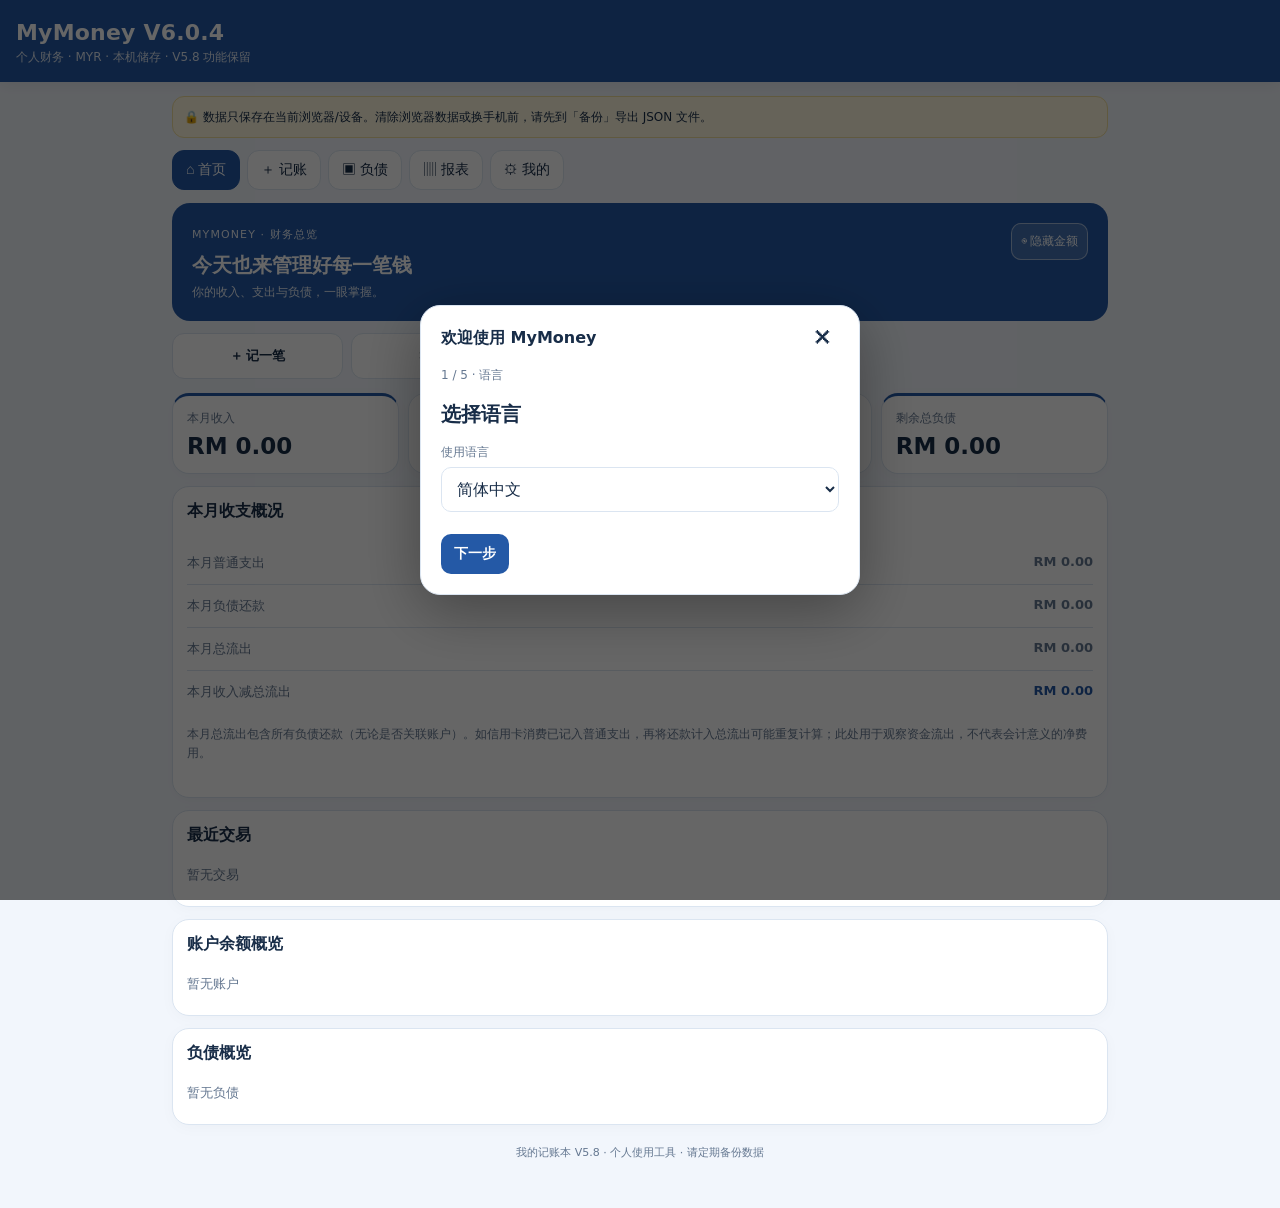
==== commit a50a8f63: "Add files via upload" ====
--- a/upgrade-v5.html
+++ b/upgrade-v5.html
@@ -1,7 +1,7 @@
 <!doctype html>
 <html lang="zh-CN">
 <head>
-<meta charset="utf-8"><meta name="viewport" content="width=device-width, initial-scale=1, viewport-fit=cover"><meta name="theme-color" content="#176b57"><meta name="description" content="个人记账与负债管理，本机保存数据"><link rel="manifest" href="manifest.json"><title>我的记账本 V5.8</title>
+<meta charset="utf-8"><meta name="viewport" content="width=device-width, initial-scale=1, viewport-fit=cover"><meta name="theme-color" content="#176b57"><meta name="description" content="个人记账与负债管理，本机保存数据"><link rel="manifest" href="manifest.json"><title>MyMoney V6.1.0 · Security Test</title>
 <style>
 :root{--green:#176b57;--bg:#f3f6f5;--card:#fff;--text:#182522;--muted:#64736e;--line:#e1e9e5;--red:#bd3d3d;--blue:#275d9c}*{box-sizing:border-box}body{margin:0;background:var(--bg);color:var(--text);font-family:system-ui,-apple-system,"Segoe UI",sans-serif}header{background:var(--green);color:white;padding:20px 16px 16px;position:sticky;top:0;z-index:5}header h1{font-size:22px;margin:0 0 4px}header p{font-size:12px;margin:0;opacity:.85}.wrap{max-width:760px;margin:auto;padding:14px 12px 40px}.tabs{display:flex;gap:7px;overflow:auto;margin-bottom:13px}.tabs button{white-space:nowrap;border:1px solid var(--line);background:white;color:var(--text);padding:10px 13px;border-radius:12px;font-size:14px}.tabs button.active{background:var(--green);color:white;border-color:var(--green)}.panel{display:none}.panel.active{display:block}.cards{display:grid;grid-template-columns:repeat(2,minmax(0,1fr));gap:9px;margin-bottom:12px}.metric,.box{background:var(--card);border:1px solid var(--line);border-radius:15px;padding:14px}.metric span{font-size:12px;color:var(--muted);display:block}.metric strong{font-size:20px;display:block;margin-top:6px;overflow-wrap:anywhere}.box{margin-bottom:12px}.box h2{font-size:16px;margin:0 0 12px}.grid{display:grid;grid-template-columns:repeat(2,minmax(0,1fr));gap:10px}label{font-size:12px;color:var(--muted);display:block;margin-bottom:5px}input,select,textarea{font:inherit;width:100%;border:1px solid #cfdcd5;background:#fff;border-radius:10px;padding:11px;color:var(--text);min-width:0}textarea{min-height:66px;resize:vertical}.field{margin-bottom:10px}.full{grid-column:1/-1}.btn{border:0;border-radius:10px;padding:11px 13px;background:var(--green);color:white;font-weight:600;font-size:14px;cursor:pointer}.btn.secondary{background:#e6efeb;color:var(--green)}.btn.danger{background:#fff0f0;color:var(--red)}.btn.small{padding:7px 9px;font-size:12px}.actions{display:flex;gap:8px;flex-wrap:wrap}.item{border-top:1px solid var(--line);padding:12px 0;display:flex;justify-content:space-between;gap:10px;align-items:flex-start}.item:first-child{border-top:0}.item .name{font-weight:650;font-size:14px}.sub{color:var(--muted);font-size:12px;margin-top:4px;line-height:1.5}.amount{font-weight:700;white-space:nowrap;text-align:right}.income{color:var(--green)}.expense{color:var(--red)}.empty{color:var(--muted);font-size:13px;padding:8px 0}.hint{font-size:12px;color:var(--muted);line-height:1.6}.notice{background:#fff8df;border:1px solid #f1df9d;border-radius:12px;padding:11px;font-size:12px;line-height:1.5;margin-bottom:12px}.hidden{display:none!important}.month-row{display:flex;gap:10px;align-items:end;margin-bottom:12px}.month-row .field{flex:1;margin:0}.pill{display:inline-block;border-radius:30px;padding:3px 8px;background:#e6efeb;color:var(--green);font-size:11px}.debt-balance{font-size:18px;font-weight:750;margin:5px 0}.progress{height:6px;border-radius:9px;background:#e8eeeb;overflow:hidden;margin:9px 0}.progress span{height:100%;display:block;background:var(--green)}footer{text-align:center;color:var(--muted);font-size:11px;padding:8px}
 @media(min-width:600px){.cards{grid-template-columns:repeat(4,minmax(0,1fr))}.metric strong{font-size:22px}}
@@ -19,11 +19,11 @@
 /* V5.8 debt calculator */
 .v58-panel{border:1px solid #dce8e1;background:#f8fbf9;border-radius:12px;padding:12px;margin:10px 0}.v58-panel h3{margin:0 0 10px;font-size:15px}.v58-table-wrap{overflow-x:auto;max-height:350px;overflow-y:auto}.v58-table{width:100%;border-collapse:collapse;font-size:12px;white-space:nowrap}.v58-table th,.v58-table td{padding:8px 6px;border-bottom:1px solid #e1e9e5;text-align:right}.v58-table th:first-child,.v58-table td:first-child{text-align:left}.v58-muted{font-size:12px;color:var(--muted);line-height:1.6}.v58-detail{margin-top:8px}.v58-pill{font-size:11px;background:#e6efeb;border-radius:20px;padding:3px 7px;color:#176b57}
 .debt-subnav{display:grid;grid-template-columns:repeat(2,minmax(0,1fr));gap:8px}.debt-subnav button{white-space:normal;min-height:48px}.debt-subbtn{font-size:13px}.debt-custom-row{display:flex;justify-content:space-between;align-items:center;gap:8px;padding:5px 0}
-</style></head>
+</style><link rel="stylesheet" href="v60.css?v=7.0.0"><script>try{if(JSON.parse(localStorage.getItem("mymoney-v610-security")||"{}").enabled)document.documentElement.classList.add("v610-locked")}catch(e){}</script><link rel="stylesheet" href="v610.css?v=7.0.0"></head>
 <body><header><h1>我的记账本</h1><p>MYR 马币 · 本机保存 · 独立负债与利息计算</p></header><main class="wrap">
 <div class="notice">🔒 数据只保存在当前浏览器/设备。清除浏览器数据或换手机前，请先到「备份」导出 JSON 文件。</div>
-<nav class="tabs" aria-label="主菜单"><button class="active" data-tab="home">总览</button><button data-tab="transactions">记账与账户</button><button data-tab="debts">负债管理</button><button data-tab="analytics">分析</button><button data-tab="backup">备份与导出</button></nav>
-<section id="home" class="panel active"><div class="cards"><div class="metric"><span>本月收入</span><strong id="mIncome">RM 0.00</strong></div><div class="metric"><span>本月总流出（支出＋还款）</span><strong id="mExpense">RM 0.00</strong></div><div class="metric"><span>本月收入－总流出</span><strong id="mBalance">RM 0.00</strong></div><div class="metric"><span>剩余总负债</span><strong id="debtTotal">RM 0.00</strong></div></div><div class="box"><h2>本月收支概况</h2><div id="monthSummary" class="empty">暂无本月记录</div></div><div class="box"><h2>最近交易</h2><div id="recentList" class="empty">暂无交易</div></div><div class="box"><h2>账户余额概览</h2><div id="homeAccounts" class="empty">暂无账户</div></div><div class="box"><h2>负债概览</h2><div id="homeDebts" class="empty">暂无负债</div></div></section>
+<nav class="tabs" aria-label="主菜单"><button class="active" data-tab="home">总览</button><button data-tab="transactions">记账与账户</button><button data-tab="debts">负债管理</button><button data-tab="analytics">分析</button><button data-tab="backup">备份与导出</button><button data-tab="my">我的</button></nav>
+<section id="home" class="panel active"><div class="v603-welcome"><div><small>MYMONEY · 财务总览</small><h2>今天也来管理好每一笔钱</h2><p>你的收入、支出与负债，一眼掌握。</p></div><button type="button" class="v603-eye" id="v603Privacy" aria-pressed="false" aria-label="隐藏或显示首页金额">◉ 隐藏金额</button></div><div class="v603-quick" aria-label="快捷操作"><button type="button" data-v603-action="transactions">＋ 记一笔</button><button type="button" data-v603-action="transfer">⇄ 转账</button><button type="button" data-v603-action="repay">▣ 记录还款</button></div><div class="cards v603-homecards"><div class="metric"><span>本月收入</span><strong id="mIncome">RM 0.00</strong></div><div class="metric"><span>本月总流出（支出＋还款）</span><strong id="mExpense">RM 0.00</strong></div><div class="metric"><span>本月收入－总流出</span><strong id="mBalance">RM 0.00</strong></div><div class="metric"><span>剩余总负债</span><strong id="debtTotal">RM 0.00</strong></div></div><div class="box"><h2>本月收支概况</h2><div id="monthSummary" class="empty">暂无本月记录</div></div><div class="box"><h2>最近交易</h2><div id="recentList" class="empty">暂无交易</div></div><div class="box"><h2>账户余额概览</h2><div id="homeAccounts" class="empty">暂无账户</div></div><div class="box"><h2>负债概览</h2><div id="homeDebts" class="empty">暂无负债</div></div></section>
 <section id="transactions" class="panel"><div class="box"><h2>新增记录</h2><div class="field"><label for="entryMode">类型</label><select id="entryMode"><option value="expense">支出</option><option value="income">收入</option><option value="transfer">内部转账</option></select></div><p class="hint">转账只移动账户余额，不计入收入或支出。</p></div><div id="transferEntryWrap" class="box hidden"><h2>新增内部转账</h2><form id="transferForm"><div class="grid">
 <div class="field"><label for="transferFrom">转出账户</label><select id="transferFrom" required></select></div>
 <div class="field"><label for="transferTo">转入账户</label><select id="transferTo" required></select></div>
@@ -43,7 +43,7 @@
 <div class="box"><h2>账户余额</h2><div id="accountTotals"></div><div id="accountList" class="empty">暂无账户</div></div>
 <div class="box"><h2>转账记录</h2><div id="transferList" class="empty">暂无转账</div></div>
 </div></section><section id="debts" class="panel"><div class="box"><h2>负债管理</h2><div class="actions debt-subnav"><button type="button" class="btn debt-subbtn" data-debt-view="create">新增负债 / 负债清单</button><button type="button" class="btn secondary debt-subbtn" data-debt-view="repay">新增还款记录 / 详细还款</button></div></div><div id="debtCreateView"><div class="box"><h2 id="debtFormTitle">新增负债</h2><form id="debtForm"><input type="hidden" id="debtId"><div class="grid"><div class="field"><label for="debtName">负债名称</label><input id="debtName" placeholder="例如：Maybank 信用卡" required></div><div class="field"><label for="debtType">负债类别</label><select id="debtType"><option>信用卡</option><option>个人借款</option><option>个人贷款</option><option>汽车贷款</option><option>房屋贷款</option><option>其他</option></select><div class="actions" style="margin-top:8px"><button type="button" class="btn secondary small" id="debtCategoryToggle">＋ 新增类别</button></div><div id="debtCategoryEditor" class="hidden" style="margin-top:8px"><input id="debtCategoryName" maxlength="40" placeholder="输入新类别，例如：装修贷款"><div class="actions" style="margin-top:8px"><button type="button" class="btn small" id="debtCategoryAdd">保存新类别</button><button type="button" class="btn secondary small" id="debtCategoryCancel">取消</button></div></div><div id="debtCategoryCustomList" class="v58-muted" style="margin-top:8px"></div></div><div class="field"><label for="debtOriginal">原始欠款（RM）</label><input id="debtOriginal" type="number" min="0.01" step="0.01" required placeholder="0.00"></div><div class="field"><label for="debtDate">记录日期</label><input id="debtDate" type="date" required></div><div class="field full"><label>负债银行／平台图标（可选）</label><input type="hidden" id="debtIcon"><div class="actions"><button type="button" class="btn secondary small" id="chooseDebtBrand">选择图标</button><button type="button" class="btn secondary small" id="uploadDebtIcon">上传自己的图标</button><button type="button" class="btn secondary small" id="resetDebtIcon">使用默认图标</button><span id="selectedDebtIcon" class="selected-icon"></span></div><input id="debtIconFile" type="file" accept="image/png,image/jpeg,image/webp" class="hidden"><div id="debtBrandPicker" class="icon-grid hidden" style="margin-top:10px"></div><p class="hint">银行、信用卡、车贷、房贷等都可选择图标；不会改变欠款或还款计算。</p></div><div class="field full v58-panel"><h3>V5.8 · 独立负债计算设置</h3><div class="grid"><div class="field full"><label for="debtInterestMode">计算方式</label><select id="debtInterestMode"><option value="none">无利息</option><option value="reducing">递减余额利息（按月估算）</option><option value="flat">固定利息（Flat Rate）</option><option value="credit">信用卡按月计息（估算）</option></select></div><div class="field"><label for="debtRate">年利率（%）</label><input id="debtRate" type="number" min="0" max="100" step="0.001" value="0"></div><div class="field"><label for="debtTerm">贷款总期数（月）</label><input id="debtTerm" type="number" min="1" max="1200" step="1" placeholder="例如 60"></div><div class="field"><label for="debtMonthly">计划每月还款（RM）</label><input id="debtMonthly" type="number" min="0" step="0.01" placeholder="例如 1000"></div><div class="field"><label for="debtStart">预计首期还款日</label><input id="debtStart" type="date"></div></div><p class="v58-muted">固定利息需填写总期数；递减余额及信用卡采用年利率 ÷ 12 的月度估算，可能与银行按日计息、费用和账单不同。旧负债默认无利息。</p></div><div class="field full"><label for="debtNote">备注（可选）</label><input id="debtNote" placeholder="例如：每月还款日"></div></div><div class="actions"><button class="btn" type="submit">保存负债</button><button class="btn secondary hidden" id="debtCancel" type="button">取消编辑</button></div><p class="hint">V5.8：每笔负债可选择独立计息方式。旧记录默认无利息；实际还款会从选定账户扣除，不重复生成普通支出。</p></form></div><div class="box"><h2>负债清单</h2><div id="debtList" class="empty">暂无负债</div></div></div><div id="debtRepayView" class="hidden"><div class="box"><h2>独立还款计划与详细明细</h2><p class="hint">点击负债清单中的「还款计划」查看该笔贷款的预计逐期明细。预计计划不会自动扣款。</p><div id="v58Plan" class="empty">请选择一笔负债查看</div></div><div class="box"><h2>新增还款记录</h2><form id="paymentForm"><div class="grid"><div class="field full"><label for="payDebt">选择负债</label><select id="payDebt" required><option value="">请先新增负债</option></select></div><div class="field"><label for="payDate">还款日期</label><input id="payDate" type="date" required></div><div class="field"><label for="payAmount">还款金额（RM）</label><input id="payAmount" type="number" min="0.01" step="0.01" required placeholder="0.00"></div><div class="field"><label for="payInterest">本次利息（RM）</label><input id="payInterest" type="number" min="0" step="0.01" placeholder="可自动估算后修改"></div><div class="field"><label for="payPrincipalPreview">本次偿还本金（RM）</label><input id="payPrincipalPreview" readonly value="0.00"></div><div class="field full"><label for="payAccount">扣款账户</label><select id="payAccount"><option value="">不关联账户（兼容旧记录）</option></select><p class="hint">选择账户后，保存还款会自动扣除该账户余额；会计入总览的本月总流出，但不会自动生成另一笔普通支出。</p></div><div class="field full"><label for="payNote">备注（可选）</label><input id="payNote" placeholder="例如：10月份月供"></div></div><button class="btn" type="submit">保存还款</button></form><div id="paymentList" class="empty" style="margin-top:12px">暂无还款记录</div></div><div class="box"><h2>📒 每笔负债详细还款记录</h2><p class="hint">选择一笔负债，查看历次实际还款的日期、金额、本金、利息、还款后余额、付款账户和备注。历史记录只供查看，不会重复扣款。</p><div class="field"><label for="v58HistoryDebt">查看哪笔负债</label><select id="v58HistoryDebt"><option value="">请选择负债</option></select></div><div id="v58History" class="empty">请选择一笔负债查看详细还款记录</div></div></div></section>
-<section id="analytics" class="panel"><div class="box"><h2>📊 收支分析</h2><div class="grid"><div class="field"><label>选择月份</label><input type="month" id="analysisMonth"></div><div class="field"><label>分析类型</label><select id="analysisMode"><option value="outflow">总流出（支出＋还款）</option><option value="expense">普通支出</option><option value="income">收入</option></select></div></div><div id="analysisTotals" class="cards"></div></div><div class="box"><h2>每日收支日历</h2><div class="calendar-week">周一　 周二　 周三　 周四　 周五　 周六　 周日</div><div id="analysisCalendar" class="calendar"></div><p class="hint">红色代表当日净流出，绿色代表净收入；点击日期可查看明细。</p><div id="analysisDayDetail"></div></div><div class="box"><h2>类别占比</h2><div id="analysisDonut" class="donut-layout"></div><div id="analysisCategories"></div></div><div class="box"><h2>每日趋势</h2><div id="analysisTrend" class="trend"></div></div></section><section id="backup" class="panel"><div class="box"><h2>数据备份与恢复</h2><p class="hint">JSON 文件会包含收支、负债、还款、账户和转账记录，可用于恢复完整数据。建议定期备份，并把文件保存在安全的位置。</p><div class="actions"><button class="btn" id="exportJson">下载完整备份（JSON）</button><button class="btn secondary" id="importBtn">导入备份（JSON）</button><input id="importFile" class="hidden" type="file" accept="application/json,.json"></div><p id="backupMsg" class="hint"></p></div><div class="box"><h2>导出交易记录</h2><p class="hint">将收支记录导出为 CSV，可用 Excel 打开。此文件只包含日常收入和支出，不包含负债还款或内部转账记录。</p><button class="btn" id="exportCsv">下载交易记录（CSV）</button></div><div class="box"><h2>清除本机数据</h2><p class="hint">此操作会删除当前浏览器保存的全部记录（包括账户和转账），且无法撤销。请先备份。</p><button class="btn danger" id="clearData">清除全部数据</button></div><div class="box"><h2>使用提示</h2><ul class="hint"><li>只在当前浏览器/设备保存，不会自动同步到其他手机。</li><li>换手机、换浏览器或清除浏览数据前，请先下载 JSON 备份。</li><li>关联扣款账户的还款会减少负债与账户余额，并计入总览的本月总流出，但不会自动生成普通支出记录。</li><li>若要在手机上安装为应用，需要将网页发布到支持 HTTPS 的网站，再用浏览器「添加到主屏幕」。</li></ul></div></section>
+<section id="analytics" class="panel"><div class="box" id="v620ReportRoot"><h2 id="v620Title">年度财务报表</h2><div class="grid"><div class="field"><label id="v620YearLabel" for="v620Year">年份</label><select id="v620Year"></select></div><div class="field"><label id="v620AccountLabel" for="v620Account">账户筛选</label><select id="v620Account"></select></div></div><div class="actions"><button type="button" class="btn secondary" id="v620Csv">导出报表 CSV</button></div><p class="hint" id="v620Note"></p><div class="cards" id="v620Totals"></div><h3 id="v620TrendTitle"></h3><div id="v620Bars"></div><div id="v620TableWrap"></div><h3 id="v620CategoryTitle"></h3><div id="v620Categories"></div><h3 id="v620DebtTitle"></h3><div id="v620Debt"></div></div><div class="box"><h2>📊 收支分析</h2><div class="grid"><div class="field"><label>选择月份</label><input type="month" id="analysisMonth"></div><div class="field"><label>分析类型</label><select id="analysisMode"><option value="outflow">总流出（支出＋还款）</option><option value="expense">普通支出</option><option value="income">收入</option></select></div></div><div id="analysisTotals" class="cards"></div></div><div class="box"><h2>每日收支日历</h2><div class="calendar-week">周一　 周二　 周三　 周四　 周五　 周六　 周日</div><div id="analysisCalendar" class="calendar"></div><p class="hint">红色代表当日净流出，绿色代表净收入；点击日期可查看明细。</p><div id="analysisDayDetail"></div></div><div class="box"><h2>类别占比</h2><div id="analysisDonut" class="donut-layout"></div><div id="analysisCategories"></div></div><div class="box"><h2>每日趋势</h2><div id="analysisTrend" class="trend"></div></div></section><section id="backup" class="panel"><div class="box"><h2>数据备份与恢复</h2><p class="hint">JSON 文件会包含收支、负债、还款、账户和转账记录，可用于恢复完整数据。建议定期备份，并把文件保存在安全的位置。</p><div class="actions"><button class="btn" id="exportJson">下载完整备份（JSON）</button><button class="btn secondary" id="importBtn">导入备份（JSON）</button><input id="importFile" class="hidden" type="file" accept="application/json,.json"></div><p id="backupMsg" class="hint"></p></div><div class="box"><h2>导出交易记录</h2><p class="hint">将收支记录导出为 CSV，可用 Excel 打开。此文件只包含日常收入和支出，不包含负债还款或内部转账记录。</p><button class="btn" id="exportCsv">下载交易记录（CSV）</button></div><div class="box"><h2>清除本机数据</h2><p class="hint">此操作会删除当前浏览器保存的全部记录（包括账户和转账），且无法撤销。请先备份。</p><button class="btn danger" id="clearData">清除全部数据</button></div><div class="box"><h2>使用提示</h2><ul class="hint"><li>只在当前浏览器/设备保存，不会自动同步到其他手机。</li><li>换手机、换浏览器或清除浏览数据前，请先下载 JSON 备份。</li><li>关联扣款账户的还款会减少负债与账户余额，并计入总览的本月总流出，但不会自动生成普通支出记录。</li><li>若要在手机上安装为应用，需要将网页发布到支持 HTTPS 的网站，再用浏览器「添加到主屏幕」。</li></ul></div></section>
 <footer>我的记账本 V5.8 · 个人使用工具 · 请定期备份数据</footer></main>
 <script>
 (()=>{'use strict';const KEY='mymoney-local-v1';const $=id=>document.getElementById(id);const today=()=>new Date().toLocaleDateString('en-CA');const monthNow=()=>today().slice(0,7);const money=n=>'RM '+Number(n||0).toLocaleString('en-MY',{minimumFractionDigits:2,maximumFractionDigits:2});const uid=()=>Date.now().toString(36)+Math.random().toString(36).slice(2,8);let data={transactions:[],debts:[],payments:[],accounts:[],transfers:[],categories:[],debtCategories:[]};function load(){try{const d=JSON.parse(localStorage.getItem(KEY)||'{}');data={transactions:Array.isArray(d.transactions)?d.transactions:[],debts:Array.isArray(d.debts)?d.debts:[],payments:Array.isArray(d.payments)?d.payments:[],accounts:Array.isArray(d.accounts)?d.accounts:[],transfers:Array.isArray(d.transfers)?d.transfers:[],categories:Array.isArray(d.categories)?d.categories:[],debtCategories:Array.isArray(d.debtCategories)?d.debtCategories:[]}}catch(e){data={transactions:[],debts:[],payments:[],accounts:[],transfers:[],categories:[],debtCategories:[]}}}function save(){localStorage.setItem(KEY,JSON.stringify(data));render()}function esc(s){return String(s??'').replace(/[&<>"']/g,c=>({'&':'&amp;','<':'&lt;','>':'&gt;','"':'&quot;',"'":'&#39;'}[c]))}function accountBalance(id){const a=data.accounts.find(x=>x.id===id);if(!a)return 0;let cents=Math.round(Number(a.opening||0)*100);for(const x of data.transactions){if(x.accountId===id)cents+=(x.type==='income'?1:-1)*Math.round(Number(x.amount)*100)}for(const p of data.payments){if(p.accountId===id)cents-=Math.round(Number(p.amount)*100)}for(const t of data.transfers){if(t.from===id)cents-=Math.round(Number(t.amount)*100);if(t.to===id)cents+=Math.round(Number(t.amount)*100)}return cents/100}
@@ -129,4 +129,4 @@
 $('transferForm').addEventListener('submit',e=>{e.preventDefault();const from=$('transferFrom').value,to=$('transferTo').value,amount=Number($('transferAmount').value),date=$('transferDate').value;if(!from||!to||from===to)return alert('请选择两个不同账户。');if(!Number.isFinite(amount)||amount<=0||!date)return alert('请输入有效金额和日期。');if(Math.round(amount*100)>Math.round(accountBalance(from)*100))return alert('转出账户余额不足。');data.transfers.push({id:uid(),from,to,amount,date,note:$('transferNote').value.trim()});save();$('transferForm').reset();$('transferDate').value=today()});
 document.addEventListener('click',e=>{const b=e.target.closest('button');if(!b)return;if(b.dataset.editAccount){const a=data.accounts.find(x=>x.id===b.dataset.editAccount);if(!a)return;$('accountId').value=a.id;$('accountName').value=a.name;$('accountType').value=a.type;$('accountOpening').value=a.opening;$('accountNote').value=a.note||'';$('accountIcon').value=a.icon||'';updateAccountIconPreview();$('accountCancel').classList.remove('hidden');document.querySelector('[data-tab=transactions]').click();window.scrollTo({top:0,behavior:'smooth'})}if(b.dataset.delAccount){const id=b.dataset.delAccount;if(data.transactions.some(t=>t.accountId===id)||data.transfers.some(t=>t.from===id||t.to===id)||data.payments.some(p=>p.accountId===id))return alert('该账户有收支或转账记录，不能删除。请先删除或修改相关记录。');if(confirm('确定删除此账户？')){data.accounts=data.accounts.filter(a=>a.id!==id);save()}}if(b.dataset.delTransfer){if(confirm('确定删除这笔转账？两边账户余额将自动恢复。')){data.transfers=data.transfers.filter(t=>t.id!==b.dataset.delTransfer);save()}}if(b.dataset.editTx){const x=data.transactions.find(y=>y.id===b.dataset.editTx);if(!x)return;$('txId').value=x.id;$('entryMode').value=x.type;setEntryMode();$('txType').value=x.type;$('txDate').value=x.date;$('txAmount').value=x.amount;refreshCategories(x.category);$('txCategory').value=x.category;$('txPayment').value=x.payment;$('txAccount').value=x.accountId||'';$('txNote').value=x.note||'';$('txFormTitle').textContent='编辑收支记录';$('txCancel').classList.remove('hidden');document.querySelector('[data-tab="transactions"]').click();window.scrollTo({top:0,behavior:'smooth'})}if(b.dataset.delTx){if(confirm('确定删除这笔交易？')){data.transactions=data.transactions.filter(x=>x.id!==b.dataset.delTx);save()}}if(b.dataset.v58Plan){setDebtView('repay');v58showPlan(b.dataset.v58Plan);document.getElementById('v58Plan').scrollIntoView({behavior:'smooth',block:'center'})}if(b.dataset.editDebt){const d=data.debts.find(x=>x.id===b.dataset.editDebt);if(!d)return;$('debtId').value=d.id;$('debtName').value=d.name;refreshDebtTypes(d.type);$('debtOriginal').value=d.original;$('debtDate').value=d.date;$('debtNote').value=d.note||'';$('debtInterestMode').value=d.interestMode||'none';$('debtRate').value=d.annualRate||0;$('debtTerm').value=d.termMonths||'';$('debtMonthly').value=d.monthlyPayment||'';$('debtStart').value=d.startPaymentDate||d.date||today();$('debtIcon').value=d.icon||'';updateDebtIconPreview();$('debtFormTitle').textContent='编辑负债';$('debtCancel').classList.remove('hidden');document.querySelector('[data-tab="debts"]').click();setDebtView('create');window.scrollTo({top:0,behavior:'smooth'})}if(b.dataset.delDebt){const id=b.dataset.delDebt;if(data.payments.some(p=>p.debtId===id)){alert('这笔负债已有还款记录。为避免数据丢失，请先备份；暂不支持删除有还款记录的负债。');return}if(confirm('确定删除这笔负债？')){data.debts=data.debts.filter(d=>d.id!==id);save()}}if(b.dataset.removeDebtCategory){const name=b.dataset.removeDebtCategory;if(data.debts.some(d=>d.type===name))return alert('已有负债使用此类别，不能删除。');if(confirm('确定删除类别「'+name+'」？')){data.debtCategories=(data.debtCategories||[]).filter(v=>v!==name);save()}}if(b.dataset.delPay){if(confirm('确定删除这笔还款记录？删除后对应负债余额会增加。')){data.payments=data.payments.filter(p=>p.id!==b.dataset.delPay);save();$('v58Plan').textContent='还款记录已更新，请重新选择负债查看计划。'}}});$('exportJson').addEventListener('click',()=>download('mymoney-backup-'+today()+'.json',JSON.stringify({version:58,exportedAt:new Date().toISOString(),...data},null,2),'application/json;charset=utf-8'));$('importBtn').addEventListener('click',()=>$('importFile').click());$('importFile').addEventListener('change',async e=>{const f=e.target.files[0];if(!f)return;try{const d=JSON.parse(await f.text());if(!d||!Array.isArray(d.transactions)||!Array.isArray(d.debts)||!Array.isArray(d.payments))throw Error('格式不正确');if(!confirm('导入将覆盖当前所有本机数据。建议先导出现有备份。确定继续吗？'))return;data={transactions:d.transactions,debts:d.debts,payments:d.payments,accounts:Array.isArray(d.accounts)?d.accounts:[],transfers:Array.isArray(d.transfers)?d.transfers:[],categories:Array.isArray(d.categories)?d.categories:[],debtCategories:Array.isArray(d.debtCategories)?d.debtCategories:[]};save();$('backupMsg').textContent='备份导入成功。'}catch(err){alert('无法导入：文件格式不正确或内容损坏。')}finally{e.target.value=''}});function download(name,content,type){const blob=new Blob(['\ufeff',content],{type}),url=URL.createObjectURL(blob),a=document.createElement('a');a.href=url;a.download=name;document.body.appendChild(a);a.click();a.remove();setTimeout(()=>URL.revokeObjectURL(url),1000)}$('exportCsv').addEventListener('click',()=>{const rows=[['日期','类型','金额(MYR)','类别','付款方式','备注'],...data.transactions.slice().sort((a,b)=>a.date.localeCompare(b.date)).map(x=>[x.date,x.type==='income'?'收入':'支出',Number(x.amount).toFixed(2),x.category,x.payment,x.note||''])];const csv=rows.map(r=>r.map(v=>'"'+String(v??'').replace(/"/g,'""')+'"').join(',')).join('\r\n');download('mymoney-transactions-'+today()+'.csv',csv,'text/csv;charset=utf-8')});$('clearData').addEventListener('click',()=>{if(confirm('确定清除全部收支、负债和还款数据？此操作无法撤销。')){if(confirm('最后确认：你已备份重要数据吗？')){data={transactions:[],debts:[],payments:[],accounts:[],transfers:[],categories:[],debtCategories:[]};save();resetTx();resetDebt();alert('本机数据已清除。')}}});load();refreshDebtTypes();setDebtView('create');resetTx();resetDebt();$('payDate').value=today();$('transferDate').value=today();$('analysisMonth').value=monthNow();initV5();initDebtIcons();refreshCategories();render();if('serviceWorker'in navigator&&location.protocol.startsWith('http'))navigator.serviceWorker.register('./sw.js').catch(()=>{});
 })();
-</script></body></html>
+</script><script src="v60.js?v=7.0.0" defer></script><script src="v604.js?v=7.0.0" defer></script><script src="v608.js?v=7.0.0" defer></script><script src="v610.js?v=7.0.0" defer></script><link rel="stylesheet" href="v620.css?v=7.0.0"><script src="v620.js?v=7.0.0" defer></script><link rel="stylesheet" href="v630.css?v=7.0.0"><script src="v630.js?v=7.0.0" defer></script><link rel="stylesheet" href="v650.css?v=7.0.0"><script src="v650.js?v=7.0.0" defer></script><script src="v660.js?v=7.0.0" defer></script><script src="v670.js?v=7.0.0" defer></script><script src="v690.js?v=7.0.0" defer></script></body></html>
--- a/v60.css
+++ b/v60.css
@@ -0,0 +1,53 @@
+/* V6.0 phase 1: presentation only. Financial data schema unchanged. */
+:root{--green:#2459a6;--bg:#f2f6fc;--card:#fff;--text:#182d48;--muted:#657891;--line:#dbe5f1;--blue:#2459a6}
+html[data-theme="green"]{--green:#15805e;--bg:#eff8f3;--card:#fff;--text:#193c30;--muted:#698477;--line:#d8e8df;--blue:#15805e}
+html[data-theme="dark"]{color-scheme:dark;--green:#739bff;--bg:#111827;--card:#1f2937;--text:#f4f6fc;--muted:#a6b4c8;--line:#374151;--blue:#739bff}
+body{background:var(--bg);color:var(--text)}header{background:var(--green);box-shadow:0 3px 15px #0001}html[data-theme="dark"] header{background:#1f2937}
+header h1{font-weight:800;letter-spacing:.2px}.box,.metric{background:var(--card);border-color:var(--line);box-shadow:0 3px 15px #00000007;border-radius:17px}.metric strong{color:var(--text)}
+.tabs button{background:var(--card);border-color:var(--line);color:var(--text)}.tabs button.active{background:var(--green);color:#fff;border-color:var(--green)}
+.btn{background:var(--green);color:#fff}.btn.secondary{background:var(--bg);color:var(--green);border:1px solid var(--line)}.pill,.v58-pill{background:var(--bg);color:var(--green)}.progress{background:var(--line)}.progress span{background:var(--green)}
+input,select,textarea{background:var(--card);color:var(--text);border-color:var(--line)}.calendar-day,.icon-option{background:var(--card);color:var(--text);border-color:var(--line)}.donut-inner{background:var(--card)}.v58-panel{background:var(--bg);border-color:var(--line)}.v58-table td,.v58-table th{border-color:var(--line)}.v58-pill{color:var(--green)}
+.v60-settings{max-width:760px;margin:0 auto 14px;padding:0 12px}.v60-settings details{background:var(--card);border:1px solid var(--line);border-radius:14px;padding:10px 13px}.v60-settings summary{font-weight:700;color:var(--text);cursor:pointer}.v60-settings .controls{display:flex;gap:8px;flex-wrap:wrap;margin-top:12px}.v60-theme{flex:1;min-width:95px;padding:10px 8px;border:1px solid var(--line);border-radius:11px;background:var(--bg);color:var(--text);font-weight:650;cursor:pointer}.v60-theme[aria-pressed="true"]{outline:2px solid var(--green);outline-offset:1px}.v60-settings p{color:var(--muted);font-size:12px;line-height:1.7}.v60-help{margin-top:10px;padding-top:10px;border-top:1px solid var(--line)}
+@media(max-width:599px){.wrap{padding-bottom:94px}header{position:relative;padding:17px 16px}.tabs{position:fixed;bottom:0;left:0;right:0;z-index:15;background:var(--card);border-top:1px solid var(--line);padding:7px 5px calc(7px + env(safe-area-inset-bottom));margin:0;display:grid;grid-template-columns:repeat(5,minmax(0,1fr));gap:2px;box-shadow:0 -4px 16px #00000012}.tabs button{font-size:10px;padding:9px 2px;white-space:normal;border:0;background:transparent;border-radius:10px;min-height:46px}.tabs button.active{background:var(--bg);color:var(--green);border:0;font-weight:800}.cards{gap:9px}.metric{padding:13px}.metric strong{font-size:19px}.v60-settings{padding:0 12px}}
+
+/* V6.0.1: contrast fixes for all themes, particularly dark mode. */
+.calendar-day:not(.red):not(.green):not(.blank){background:#ffffff;color:#263346;}
+.calendar-day:not(.red):not(.green):not(.blank) b,.calendar-day:not(.red):not(.green):not(.blank) small{color:#263346;}
+.calendar-day.red,.calendar-day.red b,.calendar-day.red small{background-color:#ffe5e4;color:#922327;}
+.calendar-day.green,.calendar-day.green b,.calendar-day.green small{background-color:#dcf5e7;color:#11583d;}
+.calendar-day.blank{background:transparent!important;border:0!important;}
+.donut-inner{background:#fff;color:#263346;}
+.donut-inner *{color:#263346;}
+.icon-option{background:#fff;color:#263346;}
+html[data-theme="dark"] .btn,html[data-theme="dark"] .tabs button.active{color:#111827;}
+html[data-theme="dark"] .btn.danger{color:#b91c1c;}
+html[data-theme="dark"] .btn.secondary{color:var(--green);}
+html[data-theme="dark"] .notice{color:#382b11;}
+html[data-theme="dark"] .calendar-day.selected{outline-offset:-2px;}
+
+/* V6.0.2: targeted dark-theme contrast repair. No financial logic changes. */
+html[data-theme="dark"] .tabs button:not(.active){background:#273449!important;color:#f4f6fc!important;border:1px solid #46566f!important;}
+html[data-theme="dark"] .tabs button.active{background:#739bff!important;color:#101827!important;border:1px solid #739bff!important;}
+html[data-theme="dark"] .notice{background:#fff4ce!important;color:#45320d!important;border:1px solid #d6b95b!important;}
+html[data-theme="dark"] .notice *{color:#45320d!important;}
+html[data-theme="dark"] .metric strong{font-size:clamp(17px,2vw,22px);overflow-wrap:normal;word-break:normal;line-height:1.35;}
+html[data-theme="dark"] .metric{min-width:0;}
+html[data-theme="dark"] .calendar-day:not(.red):not(.green):not(.blank),html[data-theme="dark"] .calendar-day:not(.red):not(.green):not(.blank) b,html[data-theme="dark"] .calendar-day:not(.red):not(.green):not(.blank) small{color:#263346!important;}
+html[data-theme="dark"] .donut-inner,html[data-theme="dark"] .donut-inner *{color:#263346!important;}
+html[data-theme="dark"] .btn.secondary{background:#273449!important;color:#dce7ff!important;border:1px solid #46566f!important;}
+html[data-theme="dark"] .btn.danger{background:#48272d!important;color:#ffd8dc!important;}
+@media(max-width:599px){html[data-theme="dark"] .tabs button:not(.active){background:transparent!important;border:0!important;color:#dce7ff!important;}html[data-theme="dark"] .tabs button.active{background:#334969!important;color:#c9d9ff!important;border:0!important;}}
+
+/* V6.0.3 mobile-first layout. Financial DOM ids and data schema unchanged. */
+.v603-welcome{background:linear-gradient(120deg,var(--green),var(--blue));border-radius:18px;color:white;padding:20px;margin-bottom:12px;display:flex;justify-content:space-between;gap:12px;align-items:flex-start}
+.v603-welcome small{font-size:11px;letter-spacing:.1em;opacity:.9}.v603-welcome h2{font-size:20px;margin:9px 0 5px;line-height:1.4}.v603-welcome p{font-size:12px;margin:0;opacity:.9}.v603-eye{border:1px solid #ffffff80;color:white;background:#ffffff25;border-radius:10px;padding:9px;cursor:pointer;white-space:nowrap;font-size:12px}
+.v603-quick{display:grid;grid-template-columns:repeat(3,minmax(0,1fr));gap:8px;margin-bottom:14px}.v603-quick button{padding:13px 5px;border:1px solid var(--line);border-radius:12px;background:var(--card);color:var(--text);font-size:13px;font-weight:700;cursor:pointer}
+.v603-homecards .metric:first-child{border-top:3px solid var(--green)}.v603-homecards .metric:last-child{border-top:3px solid var(--blue)}
+#home.v603-private .metric strong,#home.v603-private #monthSummary,#home.v603-private #recentList .amount,#home.v603-private #homeAccounts .amount,#home.v603-private #homeDebts .amount{filter:blur(9px);user-select:none}
+.v603-settings-inline{max-width:none;padding:0;margin:0 0 14px}.tabs button[hidden]{display:none!important}
+@media(min-width:760px){.wrap,.v60-settings{max-width:960px}.v603-homecards{grid-template-columns:repeat(4,minmax(0,1fr))}.v603-homecards .metric strong{font-size:clamp(16px,1.9vw,23px)}.v603-quick{max-width:530px}}
+@media(max-width:599px){.v603-welcome{padding:17px 14px}.v603-welcome h2{font-size:17px}.v603-eye{font-size:11px;padding:8px 5px}.v603-quick button{font-size:12px}.v603-homecards .metric strong{font-size:clamp(15px,4vw,21px);overflow-wrap:anywhere}.tabs button{font-size:12px}.wrap{padding-bottom:110px}}
+html[data-theme="dark"] .v603-quick button{background:#273449;color:#f4f6fc;border-color:#46566f}
+
+/* V6.0.4 onboarding & preferences */
+.v604-prefs{padding:14px;border:1px solid var(--line);border-radius:12px;margin-top:16px;background:var(--card)}.v604-prefs h3{margin:0 0 12px;font-size:16px}.v604-prefs label{margin-top:10px}.v604-prefs .btn{margin-top:8px}#v604Wizard[hidden]{display:none!important}#v604Wizard{position:fixed;inset:0;z-index:10000;background:#0009;display:grid;place-items:center;padding:14px}.v604-dialog{width:min(100%,440px);max-height:90dvh;overflow:auto;background:var(--card);color:var(--text);border:1px solid var(--line);border-radius:20px;padding:20px;box-shadow:0 15px 60px #0005}.v604-top,.v604-actions{display:flex;align-items:center;justify-content:space-between;gap:12px}.v604-top button{border:0;background:transparent;color:var(--text);font-size:20px;cursor:pointer}#v604Progress{margin:16px 0;color:var(--muted);font-size:12px}#v604Content h2{font-size:20px}#v604Content label{margin:12px 0 6px}#v604Content p{line-height:1.6}.v604-actions{margin-top:22px}.v604-modal-open{overflow:hidden}html[data-theme="dark"] .v604-dialog{background:#1f2937;color:#f4f6fc}html[data-theme="dark"] .v604-prefs{background:#1f2937;color:#f4f6fc}
--- a/v610.css
+++ b/v610.css
@@ -0,0 +1,14 @@
+/* Security overlay conceals app UI; not encryption. */
+.v610-locked body> :not(#v610Lock){visibility:hidden!important}
+#v610Lock{position:fixed;inset:0;z-index:2147483647;background:#eef3fa;display:flex;align-items:center;justify-content:center;padding:20px;color:#14263f}
+#v610Lock[hidden]{display:none!important}
+#v610Lock .v610-card{width:min(100%,380px);background:white;border:1px solid #d5e0ee;border-radius:18px;padding:24px;box-shadow:0 12px 38px #11223318}
+#v610Lock input{font-size:22px;letter-spacing:6px;text-align:center}
+#v610Lock button,#v610Panel button{padding:10px 14px;border:0;border-radius:10px;background:#245ba5;color:white;font-weight:600;cursor:pointer}
+#v610Lock button:disabled{opacity:.5}
+#v610Panel{border:1px solid #d5e0ee;border-radius:14px;padding:16px;margin:12px 0;background:var(--card,#fff)}
+#v610Panel h3{margin:0 0 12px}
+#v610Panel .v610-row{display:flex;gap:8px;flex-wrap:wrap;margin:10px 0}
+#v610Panel .v610-row button{font-size:13px}
+#v610Panel .v610-msg{font-size:12px;line-height:1.6;color:var(--muted,#586579)}
+.v610-privacy .metric strong,.v610-privacy .amount,.v610-privacy .debt-balance,.v610-privacy #home strong,.v610-privacy #accountTotals strong,.v610-privacy #accountList .amount,.v610-privacy #debtList .amount,.v610-privacy #homeDebts strong{filter:blur(8px)!important;user-select:none!important}
--- a/v620.css
+++ b/v620.css
@@ -0,0 +1 @@
+#v620ReportRoot{margin-bottom:18px}#v620Bars{display:grid;gap:9px;margin:12px 0 20px}.v620-line{display:grid;grid-template-columns:44px 1fr 85px;gap:8px;align-items:center;font-size:12px}.v620-track{background:var(--surface,#e9eef6);background:#a3a3a31c;border-radius:6px;height:15px;overflow:hidden}.v620-fill{height:100%;background:#3286da;border-radius:6px}.v620-fill.expense{background:#df8969}.v620-fill.repay{background:#b591d5}.v620-table{width:100%;border-collapse:collapse;font-size:12px;white-space:nowrap}.v620-table th,.v620-table td{padding:9px 7px;border-bottom:1px solid #8883;text-align:right}.v620-table th:first-child,.v620-table td:first-child{text-align:left}.v620-scroll{overflow:auto;max-width:100%}.v620-cat{display:flex;justify-content:space-between;gap:12px;padding:9px 2px;border-bottom:1px solid #8882}.v620-muted{font-size:12px;opacity:.8}
--- a/v630.css
+++ b/v630.css
@@ -0,0 +1 @@
+#v630Card .v630-entry{border-top:1px solid var(--line,#ddd);padding:12px 0}#v630Card .v630-entry strong{display:block;font-size:13px}#v630Card .v630-entry p{font-size:12px;color:var(--muted,#666);margin:6px 0}#v630Card .actions{gap:6px}#v630Card .btn.small{font-size:12px}
--- a/v650.css
+++ b/v650.css
@@ -0,0 +1 @@
+.v650-panel{scroll-margin-top:16px}.v650-panel .grid{margin-bottom:10px}.v650-panel input,.v650-panel select{width:100%;min-width:0}.v650-panel .v650-item{display:flex;align-items:center;justify-content:space-between;flex-wrap:wrap;gap:10px}.v650-panel .actions{display:flex;flex-wrap:wrap;gap:6px}.v650-calendar{display:grid;grid-template-columns:repeat(auto-fit,minmax(180px,1fr));gap:8px}.v650-calendar span{padding:9px;border:1px solid var(--border,#ddd);border-radius:9px;font-size:.85rem}
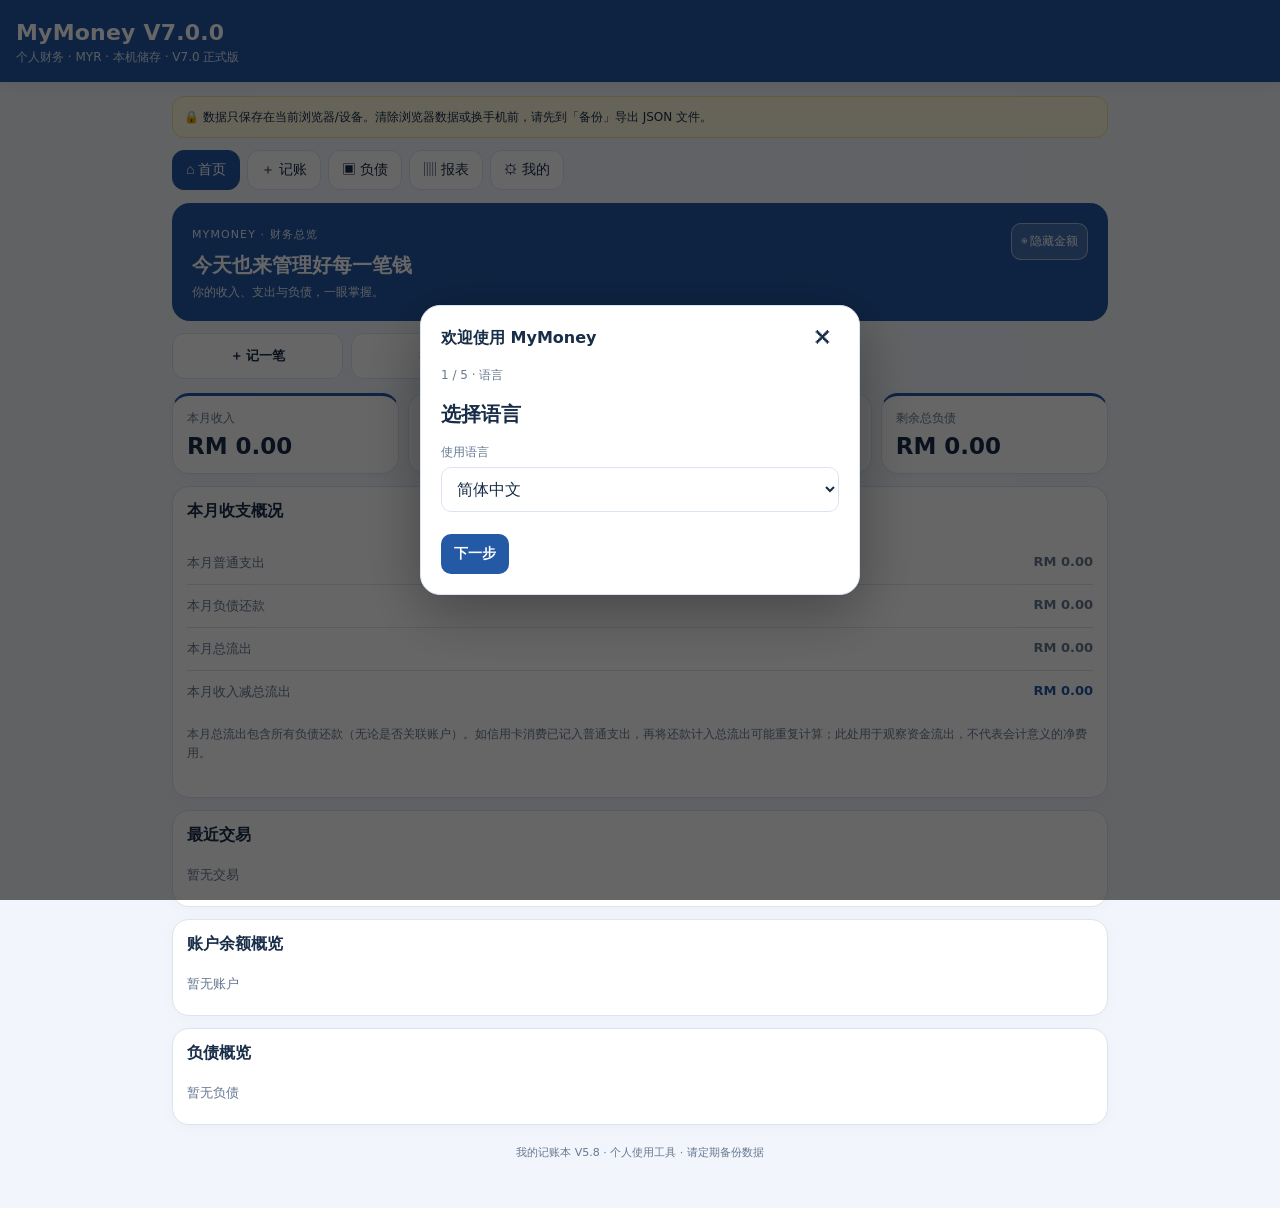
==== commit 1cc05867: "Add files via upload" ====
--- a/upgrade-v5.html
+++ b/upgrade-v5.html
@@ -1,7 +1,7 @@
 <!doctype html>
 <html lang="zh-CN">
 <head>
-<meta charset="utf-8"><meta name="viewport" content="width=device-width, initial-scale=1, viewport-fit=cover"><meta name="theme-color" content="#176b57"><meta name="description" content="个人记账与负债管理，本机保存数据"><link rel="manifest" href="manifest.json"><title>MyMoney V6.1.0 · Security Test</title>
+<meta charset="utf-8"><meta name="viewport" content="width=device-width, initial-scale=1, viewport-fit=cover"><meta name="theme-color" content="#176b57"><meta name="description" content="个人记账与负债管理，本机保存数据"><link rel="manifest" href="manifest.json"><title>MyMoney V7.0.0 · 正式版</title>
 <style>
 :root{--green:#176b57;--bg:#f3f6f5;--card:#fff;--text:#182522;--muted:#64736e;--line:#e1e9e5;--red:#bd3d3d;--blue:#275d9c}*{box-sizing:border-box}body{margin:0;background:var(--bg);color:var(--text);font-family:system-ui,-apple-system,"Segoe UI",sans-serif}header{background:var(--green);color:white;padding:20px 16px 16px;position:sticky;top:0;z-index:5}header h1{font-size:22px;margin:0 0 4px}header p{font-size:12px;margin:0;opacity:.85}.wrap{max-width:760px;margin:auto;padding:14px 12px 40px}.tabs{display:flex;gap:7px;overflow:auto;margin-bottom:13px}.tabs button{white-space:nowrap;border:1px solid var(--line);background:white;color:var(--text);padding:10px 13px;border-radius:12px;font-size:14px}.tabs button.active{background:var(--green);color:white;border-color:var(--green)}.panel{display:none}.panel.active{display:block}.cards{display:grid;grid-template-columns:repeat(2,minmax(0,1fr));gap:9px;margin-bottom:12px}.metric,.box{background:var(--card);border:1px solid var(--line);border-radius:15px;padding:14px}.metric span{font-size:12px;color:var(--muted);display:block}.metric strong{font-size:20px;display:block;margin-top:6px;overflow-wrap:anywhere}.box{margin-bottom:12px}.box h2{font-size:16px;margin:0 0 12px}.grid{display:grid;grid-template-columns:repeat(2,minmax(0,1fr));gap:10px}label{font-size:12px;color:var(--muted);display:block;margin-bottom:5px}input,select,textarea{font:inherit;width:100%;border:1px solid #cfdcd5;background:#fff;border-radius:10px;padding:11px;color:var(--text);min-width:0}textarea{min-height:66px;resize:vertical}.field{margin-bottom:10px}.full{grid-column:1/-1}.btn{border:0;border-radius:10px;padding:11px 13px;background:var(--green);color:white;font-weight:600;font-size:14px;cursor:pointer}.btn.secondary{background:#e6efeb;color:var(--green)}.btn.danger{background:#fff0f0;color:var(--red)}.btn.small{padding:7px 9px;font-size:12px}.actions{display:flex;gap:8px;flex-wrap:wrap}.item{border-top:1px solid var(--line);padding:12px 0;display:flex;justify-content:space-between;gap:10px;align-items:flex-start}.item:first-child{border-top:0}.item .name{font-weight:650;font-size:14px}.sub{color:var(--muted);font-size:12px;margin-top:4px;line-height:1.5}.amount{font-weight:700;white-space:nowrap;text-align:right}.income{color:var(--green)}.expense{color:var(--red)}.empty{color:var(--muted);font-size:13px;padding:8px 0}.hint{font-size:12px;color:var(--muted);line-height:1.6}.notice{background:#fff8df;border:1px solid #f1df9d;border-radius:12px;padding:11px;font-size:12px;line-height:1.5;margin-bottom:12px}.hidden{display:none!important}.month-row{display:flex;gap:10px;align-items:end;margin-bottom:12px}.month-row .field{flex:1;margin:0}.pill{display:inline-block;border-radius:30px;padding:3px 8px;background:#e6efeb;color:var(--green);font-size:11px}.debt-balance{font-size:18px;font-weight:750;margin:5px 0}.progress{height:6px;border-radius:9px;background:#e8eeeb;overflow:hidden;margin:9px 0}.progress span{height:100%;display:block;background:var(--green)}footer{text-align:center;color:var(--muted);font-size:11px;padding:8px}
 @media(min-width:600px){.cards{grid-template-columns:repeat(4,minmax(0,1fr))}.metric strong{font-size:22px}}
@@ -129,4 +129,4 @@
 $('transferForm').addEventListener('submit',e=>{e.preventDefault();const from=$('transferFrom').value,to=$('transferTo').value,amount=Number($('transferAmount').value),date=$('transferDate').value;if(!from||!to||from===to)return alert('请选择两个不同账户。');if(!Number.isFinite(amount)||amount<=0||!date)return alert('请输入有效金额和日期。');if(Math.round(amount*100)>Math.round(accountBalance(from)*100))return alert('转出账户余额不足。');data.transfers.push({id:uid(),from,to,amount,date,note:$('transferNote').value.trim()});save();$('transferForm').reset();$('transferDate').value=today()});
 document.addEventListener('click',e=>{const b=e.target.closest('button');if(!b)return;if(b.dataset.editAccount){const a=data.accounts.find(x=>x.id===b.dataset.editAccount);if(!a)return;$('accountId').value=a.id;$('accountName').value=a.name;$('accountType').value=a.type;$('accountOpening').value=a.opening;$('accountNote').value=a.note||'';$('accountIcon').value=a.icon||'';updateAccountIconPreview();$('accountCancel').classList.remove('hidden');document.querySelector('[data-tab=transactions]').click();window.scrollTo({top:0,behavior:'smooth'})}if(b.dataset.delAccount){const id=b.dataset.delAccount;if(data.transactions.some(t=>t.accountId===id)||data.transfers.some(t=>t.from===id||t.to===id)||data.payments.some(p=>p.accountId===id))return alert('该账户有收支或转账记录，不能删除。请先删除或修改相关记录。');if(confirm('确定删除此账户？')){data.accounts=data.accounts.filter(a=>a.id!==id);save()}}if(b.dataset.delTransfer){if(confirm('确定删除这笔转账？两边账户余额将自动恢复。')){data.transfers=data.transfers.filter(t=>t.id!==b.dataset.delTransfer);save()}}if(b.dataset.editTx){const x=data.transactions.find(y=>y.id===b.dataset.editTx);if(!x)return;$('txId').value=x.id;$('entryMode').value=x.type;setEntryMode();$('txType').value=x.type;$('txDate').value=x.date;$('txAmount').value=x.amount;refreshCategories(x.category);$('txCategory').value=x.category;$('txPayment').value=x.payment;$('txAccount').value=x.accountId||'';$('txNote').value=x.note||'';$('txFormTitle').textContent='编辑收支记录';$('txCancel').classList.remove('hidden');document.querySelector('[data-tab="transactions"]').click();window.scrollTo({top:0,behavior:'smooth'})}if(b.dataset.delTx){if(confirm('确定删除这笔交易？')){data.transactions=data.transactions.filter(x=>x.id!==b.dataset.delTx);save()}}if(b.dataset.v58Plan){setDebtView('repay');v58showPlan(b.dataset.v58Plan);document.getElementById('v58Plan').scrollIntoView({behavior:'smooth',block:'center'})}if(b.dataset.editDebt){const d=data.debts.find(x=>x.id===b.dataset.editDebt);if(!d)return;$('debtId').value=d.id;$('debtName').value=d.name;refreshDebtTypes(d.type);$('debtOriginal').value=d.original;$('debtDate').value=d.date;$('debtNote').value=d.note||'';$('debtInterestMode').value=d.interestMode||'none';$('debtRate').value=d.annualRate||0;$('debtTerm').value=d.termMonths||'';$('debtMonthly').value=d.monthlyPayment||'';$('debtStart').value=d.startPaymentDate||d.date||today();$('debtIcon').value=d.icon||'';updateDebtIconPreview();$('debtFormTitle').textContent='编辑负债';$('debtCancel').classList.remove('hidden');document.querySelector('[data-tab="debts"]').click();setDebtView('create');window.scrollTo({top:0,behavior:'smooth'})}if(b.dataset.delDebt){const id=b.dataset.delDebt;if(data.payments.some(p=>p.debtId===id)){alert('这笔负债已有还款记录。为避免数据丢失，请先备份；暂不支持删除有还款记录的负债。');return}if(confirm('确定删除这笔负债？')){data.debts=data.debts.filter(d=>d.id!==id);save()}}if(b.dataset.removeDebtCategory){const name=b.dataset.removeDebtCategory;if(data.debts.some(d=>d.type===name))return alert('已有负债使用此类别，不能删除。');if(confirm('确定删除类别「'+name+'」？')){data.debtCategories=(data.debtCategories||[]).filter(v=>v!==name);save()}}if(b.dataset.delPay){if(confirm('确定删除这笔还款记录？删除后对应负债余额会增加。')){data.payments=data.payments.filter(p=>p.id!==b.dataset.delPay);save();$('v58Plan').textContent='还款记录已更新，请重新选择负债查看计划。'}}});$('exportJson').addEventListener('click',()=>download('mymoney-backup-'+today()+'.json',JSON.stringify({version:58,exportedAt:new Date().toISOString(),...data},null,2),'application/json;charset=utf-8'));$('importBtn').addEventListener('click',()=>$('importFile').click());$('importFile').addEventListener('change',async e=>{const f=e.target.files[0];if(!f)return;try{const d=JSON.parse(await f.text());if(!d||!Array.isArray(d.transactions)||!Array.isArray(d.debts)||!Array.isArray(d.payments))throw Error('格式不正确');if(!confirm('导入将覆盖当前所有本机数据。建议先导出现有备份。确定继续吗？'))return;data={transactions:d.transactions,debts:d.debts,payments:d.payments,accounts:Array.isArray(d.accounts)?d.accounts:[],transfers:Array.isArray(d.transfers)?d.transfers:[],categories:Array.isArray(d.categories)?d.categories:[],debtCategories:Array.isArray(d.debtCategories)?d.debtCategories:[]};save();$('backupMsg').textContent='备份导入成功。'}catch(err){alert('无法导入：文件格式不正确或内容损坏。')}finally{e.target.value=''}});function download(name,content,type){const blob=new Blob(['\ufeff',content],{type}),url=URL.createObjectURL(blob),a=document.createElement('a');a.href=url;a.download=name;document.body.appendChild(a);a.click();a.remove();setTimeout(()=>URL.revokeObjectURL(url),1000)}$('exportCsv').addEventListener('click',()=>{const rows=[['日期','类型','金额(MYR)','类别','付款方式','备注'],...data.transactions.slice().sort((a,b)=>a.date.localeCompare(b.date)).map(x=>[x.date,x.type==='income'?'收入':'支出',Number(x.amount).toFixed(2),x.category,x.payment,x.note||''])];const csv=rows.map(r=>r.map(v=>'"'+String(v??'').replace(/"/g,'""')+'"').join(',')).join('\r\n');download('mymoney-transactions-'+today()+'.csv',csv,'text/csv;charset=utf-8')});$('clearData').addEventListener('click',()=>{if(confirm('确定清除全部收支、负债和还款数据？此操作无法撤销。')){if(confirm('最后确认：你已备份重要数据吗？')){data={transactions:[],debts:[],payments:[],accounts:[],transfers:[],categories:[],debtCategories:[]};save();resetTx();resetDebt();alert('本机数据已清除。')}}});load();refreshDebtTypes();setDebtView('create');resetTx();resetDebt();$('payDate').value=today();$('transferDate').value=today();$('analysisMonth').value=monthNow();initV5();initDebtIcons();refreshCategories();render();if('serviceWorker'in navigator&&location.protocol.startsWith('http'))navigator.serviceWorker.register('./sw.js').catch(()=>{});
 })();
-</script><script src="v60.js?v=7.0.0" defer></script><script src="v604.js?v=7.0.0" defer></script><script src="v608.js?v=7.0.0" defer></script><script src="v610.js?v=7.0.0" defer></script><link rel="stylesheet" href="v620.css?v=7.0.0"><script src="v620.js?v=7.0.0" defer></script><link rel="stylesheet" href="v630.css?v=7.0.0"><script src="v630.js?v=7.0.0" defer></script><link rel="stylesheet" href="v650.css?v=7.0.0"><script src="v650.js?v=7.0.0" defer></script><script src="v660.js?v=7.0.0" defer></script><script src="v670.js?v=7.0.0" defer></script><script src="v690.js?v=7.0.0" defer></script></body></html>
+</script><script src="v60.js?v=7001" defer></script><script src="v604.js?v=7.0.0" defer></script><script src="v608.js?v=7.0.0" defer></script><script src="v610.js?v=7.0.0" defer></script><link rel="stylesheet" href="v620.css?v=7.0.0"><script src="v620.js?v=7.0.0" defer></script><link rel="stylesheet" href="v630.css?v=7.0.0"><script src="v630.js?v=7.0.0" defer></script><link rel="stylesheet" href="v650.css?v=7.0.0"><script src="v650.js?v=7.0.0" defer></script><script src="v660.js?v=7.0.0" defer></script><script src="v670.js?v=7.0.0" defer></script><script src="v690.js?v=7.0.0" defer></script></body></html>
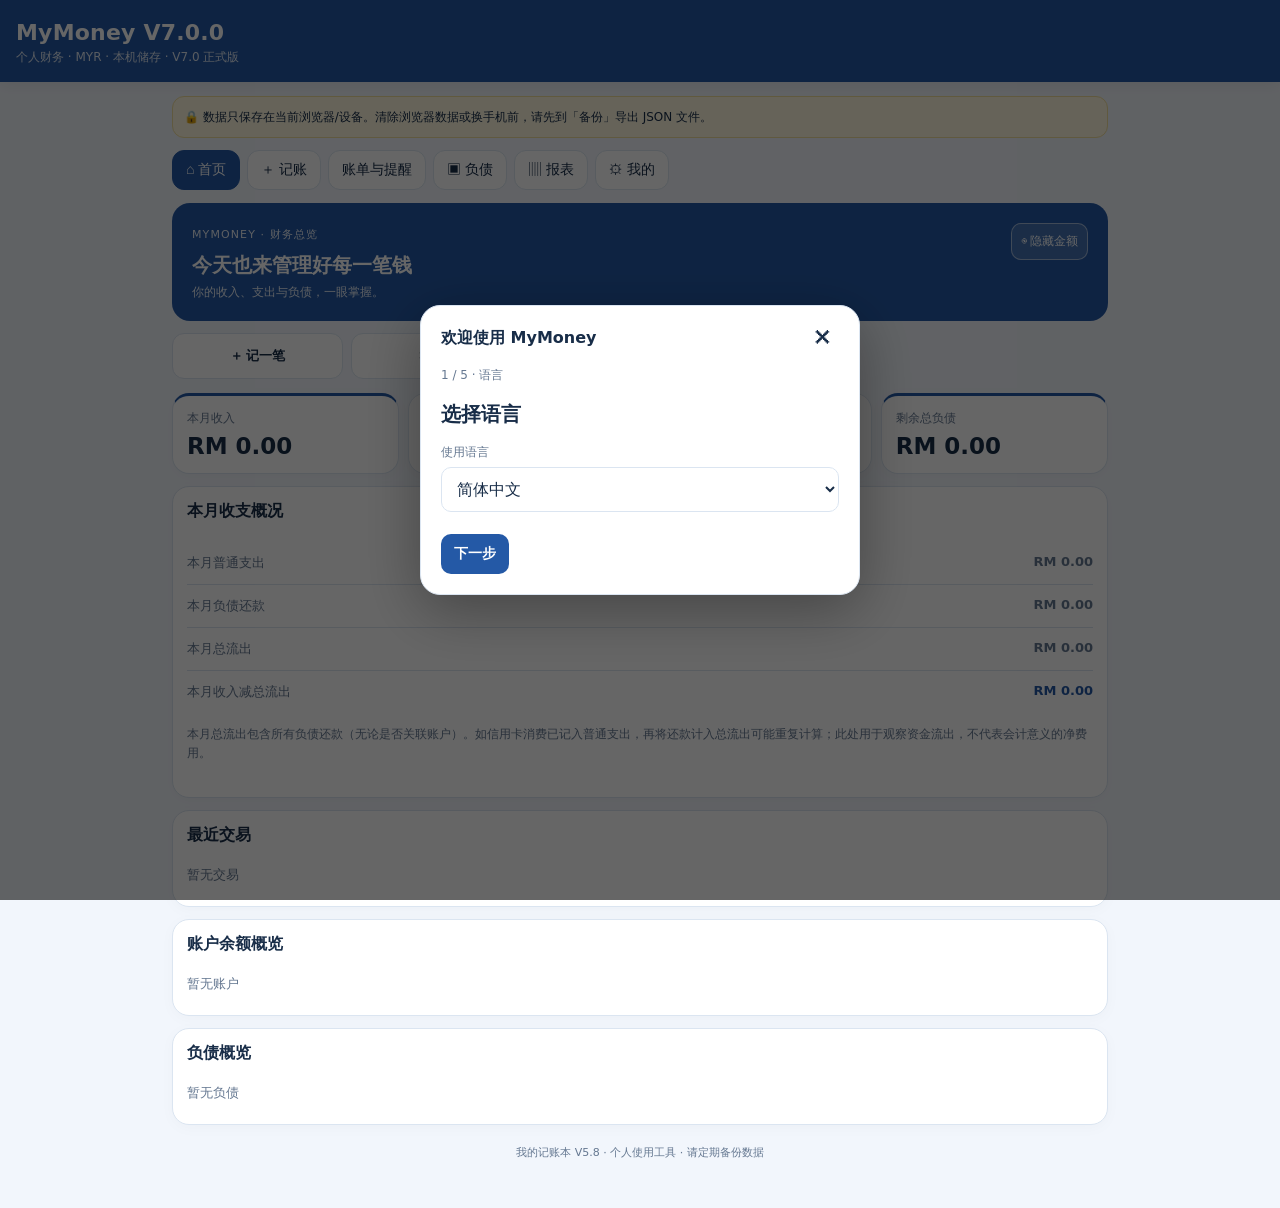
==== commit cd8a3a12: "Add files via upload" ====
--- a/upgrade-v5.html
+++ b/upgrade-v5.html
@@ -1,12 +1,12 @@
 <!doctype html>
 <html lang="zh-CN">
 <head>
-<meta charset="utf-8"><meta name="viewport" content="width=device-width, initial-scale=1, viewport-fit=cover"><meta name="theme-color" content="#176b57"><meta name="description" content="个人记账与负债管理，本机保存数据"><link rel="manifest" href="manifest.json"><title>MyMoney V7.0.0 · 正式版</title>
+<meta charset="utf-8"><meta name="viewport" content="width=device-width, initial-scale=1, viewport-fit=cover"><meta name="theme-color" content="#176b57"><meta name="description" content="个人记账与负债管理，本机保存数据"><link rel="manifest" href="manifest.json"><title>MyMoney V7.1.0 · 账单独立测试版</title>
 <style>
 :root{--green:#176b57;--bg:#f3f6f5;--card:#fff;--text:#182522;--muted:#64736e;--line:#e1e9e5;--red:#bd3d3d;--blue:#275d9c}*{box-sizing:border-box}body{margin:0;background:var(--bg);color:var(--text);font-family:system-ui,-apple-system,"Segoe UI",sans-serif}header{background:var(--green);color:white;padding:20px 16px 16px;position:sticky;top:0;z-index:5}header h1{font-size:22px;margin:0 0 4px}header p{font-size:12px;margin:0;opacity:.85}.wrap{max-width:760px;margin:auto;padding:14px 12px 40px}.tabs{display:flex;gap:7px;overflow:auto;margin-bottom:13px}.tabs button{white-space:nowrap;border:1px solid var(--line);background:white;color:var(--text);padding:10px 13px;border-radius:12px;font-size:14px}.tabs button.active{background:var(--green);color:white;border-color:var(--green)}.panel{display:none}.panel.active{display:block}.cards{display:grid;grid-template-columns:repeat(2,minmax(0,1fr));gap:9px;margin-bottom:12px}.metric,.box{background:var(--card);border:1px solid var(--line);border-radius:15px;padding:14px}.metric span{font-size:12px;color:var(--muted);display:block}.metric strong{font-size:20px;display:block;margin-top:6px;overflow-wrap:anywhere}.box{margin-bottom:12px}.box h2{font-size:16px;margin:0 0 12px}.grid{display:grid;grid-template-columns:repeat(2,minmax(0,1fr));gap:10px}label{font-size:12px;color:var(--muted);display:block;margin-bottom:5px}input,select,textarea{font:inherit;width:100%;border:1px solid #cfdcd5;background:#fff;border-radius:10px;padding:11px;color:var(--text);min-width:0}textarea{min-height:66px;resize:vertical}.field{margin-bottom:10px}.full{grid-column:1/-1}.btn{border:0;border-radius:10px;padding:11px 13px;background:var(--green);color:white;font-weight:600;font-size:14px;cursor:pointer}.btn.secondary{background:#e6efeb;color:var(--green)}.btn.danger{background:#fff0f0;color:var(--red)}.btn.small{padding:7px 9px;font-size:12px}.actions{display:flex;gap:8px;flex-wrap:wrap}.item{border-top:1px solid var(--line);padding:12px 0;display:flex;justify-content:space-between;gap:10px;align-items:flex-start}.item:first-child{border-top:0}.item .name{font-weight:650;font-size:14px}.sub{color:var(--muted);font-size:12px;margin-top:4px;line-height:1.5}.amount{font-weight:700;white-space:nowrap;text-align:right}.income{color:var(--green)}.expense{color:var(--red)}.empty{color:var(--muted);font-size:13px;padding:8px 0}.hint{font-size:12px;color:var(--muted);line-height:1.6}.notice{background:#fff8df;border:1px solid #f1df9d;border-radius:12px;padding:11px;font-size:12px;line-height:1.5;margin-bottom:12px}.hidden{display:none!important}.month-row{display:flex;gap:10px;align-items:end;margin-bottom:12px}.month-row .field{flex:1;margin:0}.pill{display:inline-block;border-radius:30px;padding:3px 8px;background:#e6efeb;color:var(--green);font-size:11px}.debt-balance{font-size:18px;font-weight:750;margin:5px 0}.progress{height:6px;border-radius:9px;background:#e8eeeb;overflow:hidden;margin:9px 0}.progress span{height:100%;display:block;background:var(--green)}footer{text-align:center;color:var(--muted);font-size:11px;padding:8px}
 @media(min-width:600px){.cards{grid-template-columns:repeat(4,minmax(0,1fr))}.metric strong{font-size:22px}}
 
-.calendar{display:grid;grid-template-columns:repeat(7,minmax(0,1fr));gap:5px}.calendar-day{border:1px solid var(--line);border-radius:9px;min-height:65px;padding:5px 2px;background:#fff;text-align:center;font-size:12px;cursor:pointer;color:var(--text)}.calendar-day b{display:block}.calendar-day small{display:block;font-size:9px;overflow-wrap:anywhere}.calendar-day.red{background:#ffe5e4;color:#a42c30}.calendar-day.green{background:#dcf5e7;color:#176b57}.calendar-day.selected{outline:2px solid var(--green)}.calendar-day.blank{background:transparent;border:0;cursor:default}.calendar-week{font-size:10px;color:var(--muted);text-align:center;margin:8px 0;word-spacing:2px}.donut-layout{display:flex;align-items:center;gap:20px;flex-wrap:wrap;margin:12px 0}.donut{width:160px;height:160px;border-radius:50%;display:grid;place-items:center;flex-shrink:0}.donut-inner{width:96px;height:96px;border-radius:50%;background:white;display:grid;place-items:center;text-align:center;font-size:12px;font-weight:700}.legend{flex:1;min-width:140px}.legend-row{display:flex;justify-content:space-between;gap:8px;padding:5px 0;font-size:12px}.legend-dot{display:inline-block;width:10px;height:10px;border-radius:50%;margin-right:6px}.trend{display:flex;align-items:flex-end;gap:3px;height:145px;overflow-x:auto;padding-bottom:20px}.trend-col{flex:1;min-width:7px;background:#e5a09c;border-radius:3px 3px 0 0;position:relative}.trend-col:nth-child(2n){background:#c85a53}.trend-col span{position:absolute;bottom:-18px;left:0;font-size:9px;color:var(--muted)}.emoji-picker,.brand-picker{display:grid;grid-template-columns:repeat(5,minmax(0,1fr));gap:7px;margin:10px 0}.icon-option{border:1px solid var(--line);border-radius:12px;background:white;padding:8px 3px;min-height:62px;display:flex;flex-direction:column;align-items:center;justify-content:center;gap:4px;font-size:11px;overflow-wrap:anywhere;cursor:pointer}.icon-option.active{outline:2px solid var(--green)}.icon-option img{width:42px;height:42px;object-fit:contain;border-radius:9px}.icon-option .symbol{font-size:27px}.icon-controls{display:flex;gap:7px;flex-wrap:wrap;align-items:center}.account-icon{display:inline-flex;vertical-align:middle;align-items:center;justify-content:center;width:30px;height:30px;margin-right:5px}.account-icon img{width:30px;height:30px;object-fit:contain;border-radius:7px}details summary{cursor:pointer;padding:6px 0}#customCategories .item{align-items:center}@media(max-width:420px){.calendar-day{min-height:58px;font-size:11px}.calendar-day small{font-size:8px}.emoji-picker,.brand-picker{grid-template-columns:repeat(4,minmax(0,1fr))}}
+.calendar{display:grid;grid-template-columns:repeat(7,minmax(0,1fr));gap:5px}.calendar-day{border:1px solid var(--line);border-radius:9px;min-height:65px;padding:5px 2px;background:#fff;text-align:center;font-size:12px;cursor:pointer;color:var(--text)}.calendar-day b{display:block}.calendar-day small{display:block;font-size:9px;overflow-wrap:anywhere}.calendar-day.red{background:#ffe5e4;color:#a42c30}.calendar-day.green{background:#dcf5e7;color:#176b57}.calendar-day.selected{outline:2px solid var(--green)}.calendar-day.blank{background:transparent;border:0;cursor:default}.calendar-week{display:grid;grid-template-columns:repeat(7,minmax(0,1fr));gap:5px;font-size:11px;color:var(--muted);margin:8px 0}.calendar-week span{text-align:center;min-width:0;white-space:nowrap}.donut-layout{display:flex;align-items:center;gap:20px;flex-wrap:wrap;margin:12px 0}.donut{width:160px;height:160px;border-radius:50%;display:grid;place-items:center;flex-shrink:0}.donut-inner{width:96px;height:96px;border-radius:50%;background:white;display:grid;place-items:center;text-align:center;font-size:12px;font-weight:700}.legend{flex:1;min-width:140px}.legend-row{display:flex;justify-content:space-between;gap:8px;padding:5px 0;font-size:12px}.legend-dot{display:inline-block;width:10px;height:10px;border-radius:50%;margin-right:6px}.trend{display:flex;align-items:flex-end;gap:3px;height:145px;overflow-x:auto;padding-bottom:20px}.trend-col{flex:1;min-width:7px;background:#e5a09c;border-radius:3px 3px 0 0;position:relative}.trend-col:nth-child(2n){background:#c85a53}.trend-col span{position:absolute;bottom:-18px;left:0;font-size:9px;color:var(--muted)}.emoji-picker,.brand-picker{display:grid;grid-template-columns:repeat(5,minmax(0,1fr));gap:7px;margin:10px 0}.icon-option{border:1px solid var(--line);border-radius:12px;background:white;padding:8px 3px;min-height:62px;display:flex;flex-direction:column;align-items:center;justify-content:center;gap:4px;font-size:11px;overflow-wrap:anywhere;cursor:pointer}.icon-option.active{outline:2px solid var(--green)}.icon-option img{width:42px;height:42px;object-fit:contain;border-radius:9px}.icon-option .symbol{font-size:27px}.icon-controls{display:flex;gap:7px;flex-wrap:wrap;align-items:center}.account-icon{display:inline-flex;vertical-align:middle;align-items:center;justify-content:center;width:30px;height:30px;margin-right:5px}.account-icon img{width:30px;height:30px;object-fit:contain;border-radius:7px}details summary{cursor:pointer;padding:6px 0}#customCategories .item{align-items:center}@media(max-width:420px){.calendar-day{min-height:58px;font-size:11px}.calendar-day small{font-size:8px}.emoji-picker,.brand-picker{grid-template-columns:repeat(4,minmax(0,1fr))}}
 /* V5.7: debt brand picker uses the same responsive grid as account brand picker. */
 #debtBrandPicker:not(.hidden){display:grid;grid-template-columns:repeat(5,minmax(0,1fr));gap:7px;margin:10px 0;}
 #debtBrandPicker .icon-option{width:100%;min-width:0;}
@@ -22,9 +22,9 @@
 </style><link rel="stylesheet" href="v60.css?v=7.0.0"><script>try{if(JSON.parse(localStorage.getItem("mymoney-v610-security")||"{}").enabled)document.documentElement.classList.add("v610-locked")}catch(e){}</script><link rel="stylesheet" href="v610.css?v=7.0.0"></head>
 <body><header><h1>我的记账本</h1><p>MYR 马币 · 本机保存 · 独立负债与利息计算</p></header><main class="wrap">
 <div class="notice">🔒 数据只保存在当前浏览器/设备。清除浏览器数据或换手机前，请先到「备份」导出 JSON 文件。</div>
-<nav class="tabs" aria-label="主菜单"><button class="active" data-tab="home">总览</button><button data-tab="transactions">记账与账户</button><button data-tab="debts">负债管理</button><button data-tab="analytics">分析</button><button data-tab="backup">备份与导出</button><button data-tab="my">我的</button></nav>
+<nav class="tabs" aria-label="主菜单"><button class="active" data-tab="home">总览</button><button data-tab="transactions">记账与账户</button><button data-tab="bills">账单与提醒</button><button data-tab="debts">负债管理</button><button data-tab="analytics">分析</button><button data-tab="backup">备份与导出</button><button data-tab="my">我的</button></nav>
 <section id="home" class="panel active"><div class="v603-welcome"><div><small>MYMONEY · 财务总览</small><h2>今天也来管理好每一笔钱</h2><p>你的收入、支出与负债，一眼掌握。</p></div><button type="button" class="v603-eye" id="v603Privacy" aria-pressed="false" aria-label="隐藏或显示首页金额">◉ 隐藏金额</button></div><div class="v603-quick" aria-label="快捷操作"><button type="button" data-v603-action="transactions">＋ 记一笔</button><button type="button" data-v603-action="transfer">⇄ 转账</button><button type="button" data-v603-action="repay">▣ 记录还款</button></div><div class="cards v603-homecards"><div class="metric"><span>本月收入</span><strong id="mIncome">RM 0.00</strong></div><div class="metric"><span>本月总流出（支出＋还款）</span><strong id="mExpense">RM 0.00</strong></div><div class="metric"><span>本月收入－总流出</span><strong id="mBalance">RM 0.00</strong></div><div class="metric"><span>剩余总负债</span><strong id="debtTotal">RM 0.00</strong></div></div><div class="box"><h2>本月收支概况</h2><div id="monthSummary" class="empty">暂无本月记录</div></div><div class="box"><h2>最近交易</h2><div id="recentList" class="empty">暂无交易</div></div><div class="box"><h2>账户余额概览</h2><div id="homeAccounts" class="empty">暂无账户</div></div><div class="box"><h2>负债概览</h2><div id="homeDebts" class="empty">暂无负债</div></div></section>
-<section id="transactions" class="panel"><div class="box"><h2>新增记录</h2><div class="field"><label for="entryMode">类型</label><select id="entryMode"><option value="expense">支出</option><option value="income">收入</option><option value="transfer">内部转账</option></select></div><p class="hint">转账只移动账户余额，不计入收入或支出。</p></div><div id="transferEntryWrap" class="box hidden"><h2>新增内部转账</h2><form id="transferForm"><div class="grid">
+<section id="bills" class="panel" aria-label="账单与提醒"></section><section id="transactions" class="panel"><div class="box"><h2>新增记录</h2><div class="field"><label for="entryMode">类型</label><select id="entryMode"><option value="expense">支出</option><option value="income">收入</option><option value="transfer">内部转账</option></select></div><p class="hint">转账只移动账户余额，不计入收入或支出。</p></div><div id="transferEntryWrap" class="box hidden"><h2>新增内部转账</h2><form id="transferForm"><div class="grid">
 <div class="field"><label for="transferFrom">转出账户</label><select id="transferFrom" required></select></div>
 <div class="field"><label for="transferTo">转入账户</label><select id="transferTo" required></select></div>
 <div class="field"><label for="transferAmount">金额（RM）</label><input id="transferAmount" type="number" min="0.01" step="0.01" required></div>
@@ -43,7 +43,7 @@
 <div class="box"><h2>账户余额</h2><div id="accountTotals"></div><div id="accountList" class="empty">暂无账户</div></div>
 <div class="box"><h2>转账记录</h2><div id="transferList" class="empty">暂无转账</div></div>
 </div></section><section id="debts" class="panel"><div class="box"><h2>负债管理</h2><div class="actions debt-subnav"><button type="button" class="btn debt-subbtn" data-debt-view="create">新增负债 / 负债清单</button><button type="button" class="btn secondary debt-subbtn" data-debt-view="repay">新增还款记录 / 详细还款</button></div></div><div id="debtCreateView"><div class="box"><h2 id="debtFormTitle">新增负债</h2><form id="debtForm"><input type="hidden" id="debtId"><div class="grid"><div class="field"><label for="debtName">负债名称</label><input id="debtName" placeholder="例如：Maybank 信用卡" required></div><div class="field"><label for="debtType">负债类别</label><select id="debtType"><option>信用卡</option><option>个人借款</option><option>个人贷款</option><option>汽车贷款</option><option>房屋贷款</option><option>其他</option></select><div class="actions" style="margin-top:8px"><button type="button" class="btn secondary small" id="debtCategoryToggle">＋ 新增类别</button></div><div id="debtCategoryEditor" class="hidden" style="margin-top:8px"><input id="debtCategoryName" maxlength="40" placeholder="输入新类别，例如：装修贷款"><div class="actions" style="margin-top:8px"><button type="button" class="btn small" id="debtCategoryAdd">保存新类别</button><button type="button" class="btn secondary small" id="debtCategoryCancel">取消</button></div></div><div id="debtCategoryCustomList" class="v58-muted" style="margin-top:8px"></div></div><div class="field"><label for="debtOriginal">原始欠款（RM）</label><input id="debtOriginal" type="number" min="0.01" step="0.01" required placeholder="0.00"></div><div class="field"><label for="debtDate">记录日期</label><input id="debtDate" type="date" required></div><div class="field full"><label>负债银行／平台图标（可选）</label><input type="hidden" id="debtIcon"><div class="actions"><button type="button" class="btn secondary small" id="chooseDebtBrand">选择图标</button><button type="button" class="btn secondary small" id="uploadDebtIcon">上传自己的图标</button><button type="button" class="btn secondary small" id="resetDebtIcon">使用默认图标</button><span id="selectedDebtIcon" class="selected-icon"></span></div><input id="debtIconFile" type="file" accept="image/png,image/jpeg,image/webp" class="hidden"><div id="debtBrandPicker" class="icon-grid hidden" style="margin-top:10px"></div><p class="hint">银行、信用卡、车贷、房贷等都可选择图标；不会改变欠款或还款计算。</p></div><div class="field full v58-panel"><h3>V5.8 · 独立负债计算设置</h3><div class="grid"><div class="field full"><label for="debtInterestMode">计算方式</label><select id="debtInterestMode"><option value="none">无利息</option><option value="reducing">递减余额利息（按月估算）</option><option value="flat">固定利息（Flat Rate）</option><option value="credit">信用卡按月计息（估算）</option></select></div><div class="field"><label for="debtRate">年利率（%）</label><input id="debtRate" type="number" min="0" max="100" step="0.001" value="0"></div><div class="field"><label for="debtTerm">贷款总期数（月）</label><input id="debtTerm" type="number" min="1" max="1200" step="1" placeholder="例如 60"></div><div class="field"><label for="debtMonthly">计划每月还款（RM）</label><input id="debtMonthly" type="number" min="0" step="0.01" placeholder="例如 1000"></div><div class="field"><label for="debtStart">预计首期还款日</label><input id="debtStart" type="date"></div></div><p class="v58-muted">固定利息需填写总期数；递减余额及信用卡采用年利率 ÷ 12 的月度估算，可能与银行按日计息、费用和账单不同。旧负债默认无利息。</p></div><div class="field full"><label for="debtNote">备注（可选）</label><input id="debtNote" placeholder="例如：每月还款日"></div></div><div class="actions"><button class="btn" type="submit">保存负债</button><button class="btn secondary hidden" id="debtCancel" type="button">取消编辑</button></div><p class="hint">V5.8：每笔负债可选择独立计息方式。旧记录默认无利息；实际还款会从选定账户扣除，不重复生成普通支出。</p></form></div><div class="box"><h2>负债清单</h2><div id="debtList" class="empty">暂无负债</div></div></div><div id="debtRepayView" class="hidden"><div class="box"><h2>独立还款计划与详细明细</h2><p class="hint">点击负债清单中的「还款计划」查看该笔贷款的预计逐期明细。预计计划不会自动扣款。</p><div id="v58Plan" class="empty">请选择一笔负债查看</div></div><div class="box"><h2>新增还款记录</h2><form id="paymentForm"><div class="grid"><div class="field full"><label for="payDebt">选择负债</label><select id="payDebt" required><option value="">请先新增负债</option></select></div><div class="field"><label for="payDate">还款日期</label><input id="payDate" type="date" required></div><div class="field"><label for="payAmount">还款金额（RM）</label><input id="payAmount" type="number" min="0.01" step="0.01" required placeholder="0.00"></div><div class="field"><label for="payInterest">本次利息（RM）</label><input id="payInterest" type="number" min="0" step="0.01" placeholder="可自动估算后修改"></div><div class="field"><label for="payPrincipalPreview">本次偿还本金（RM）</label><input id="payPrincipalPreview" readonly value="0.00"></div><div class="field full"><label for="payAccount">扣款账户</label><select id="payAccount"><option value="">不关联账户（兼容旧记录）</option></select><p class="hint">选择账户后，保存还款会自动扣除该账户余额；会计入总览的本月总流出，但不会自动生成另一笔普通支出。</p></div><div class="field full"><label for="payNote">备注（可选）</label><input id="payNote" placeholder="例如：10月份月供"></div></div><button class="btn" type="submit">保存还款</button></form><div id="paymentList" class="empty" style="margin-top:12px">暂无还款记录</div></div><div class="box"><h2>📒 每笔负债详细还款记录</h2><p class="hint">选择一笔负债，查看历次实际还款的日期、金额、本金、利息、还款后余额、付款账户和备注。历史记录只供查看，不会重复扣款。</p><div class="field"><label for="v58HistoryDebt">查看哪笔负债</label><select id="v58HistoryDebt"><option value="">请选择负债</option></select></div><div id="v58History" class="empty">请选择一笔负债查看详细还款记录</div></div></div></section>
-<section id="analytics" class="panel"><div class="box" id="v620ReportRoot"><h2 id="v620Title">年度财务报表</h2><div class="grid"><div class="field"><label id="v620YearLabel" for="v620Year">年份</label><select id="v620Year"></select></div><div class="field"><label id="v620AccountLabel" for="v620Account">账户筛选</label><select id="v620Account"></select></div></div><div class="actions"><button type="button" class="btn secondary" id="v620Csv">导出报表 CSV</button></div><p class="hint" id="v620Note"></p><div class="cards" id="v620Totals"></div><h3 id="v620TrendTitle"></h3><div id="v620Bars"></div><div id="v620TableWrap"></div><h3 id="v620CategoryTitle"></h3><div id="v620Categories"></div><h3 id="v620DebtTitle"></h3><div id="v620Debt"></div></div><div class="box"><h2>📊 收支分析</h2><div class="grid"><div class="field"><label>选择月份</label><input type="month" id="analysisMonth"></div><div class="field"><label>分析类型</label><select id="analysisMode"><option value="outflow">总流出（支出＋还款）</option><option value="expense">普通支出</option><option value="income">收入</option></select></div></div><div id="analysisTotals" class="cards"></div></div><div class="box"><h2>每日收支日历</h2><div class="calendar-week">周一　 周二　 周三　 周四　 周五　 周六　 周日</div><div id="analysisCalendar" class="calendar"></div><p class="hint">红色代表当日净流出，绿色代表净收入；点击日期可查看明细。</p><div id="analysisDayDetail"></div></div><div class="box"><h2>类别占比</h2><div id="analysisDonut" class="donut-layout"></div><div id="analysisCategories"></div></div><div class="box"><h2>每日趋势</h2><div id="analysisTrend" class="trend"></div></div></section><section id="backup" class="panel"><div class="box"><h2>数据备份与恢复</h2><p class="hint">JSON 文件会包含收支、负债、还款、账户和转账记录，可用于恢复完整数据。建议定期备份，并把文件保存在安全的位置。</p><div class="actions"><button class="btn" id="exportJson">下载完整备份（JSON）</button><button class="btn secondary" id="importBtn">导入备份（JSON）</button><input id="importFile" class="hidden" type="file" accept="application/json,.json"></div><p id="backupMsg" class="hint"></p></div><div class="box"><h2>导出交易记录</h2><p class="hint">将收支记录导出为 CSV，可用 Excel 打开。此文件只包含日常收入和支出，不包含负债还款或内部转账记录。</p><button class="btn" id="exportCsv">下载交易记录（CSV）</button></div><div class="box"><h2>清除本机数据</h2><p class="hint">此操作会删除当前浏览器保存的全部记录（包括账户和转账），且无法撤销。请先备份。</p><button class="btn danger" id="clearData">清除全部数据</button></div><div class="box"><h2>使用提示</h2><ul class="hint"><li>只在当前浏览器/设备保存，不会自动同步到其他手机。</li><li>换手机、换浏览器或清除浏览数据前，请先下载 JSON 备份。</li><li>关联扣款账户的还款会减少负债与账户余额，并计入总览的本月总流出，但不会自动生成普通支出记录。</li><li>若要在手机上安装为应用，需要将网页发布到支持 HTTPS 的网站，再用浏览器「添加到主屏幕」。</li></ul></div></section>
+<section id="analytics" class="panel"><div class="box" id="v620ReportRoot"><h2 id="v620Title">年度财务报表</h2><div class="grid"><div class="field"><label id="v620YearLabel" for="v620Year">年份</label><select id="v620Year"></select></div><div class="field"><label id="v620AccountLabel" for="v620Account">账户筛选</label><select id="v620Account"></select></div></div><div class="actions"><button type="button" class="btn secondary" id="v620Csv">导出报表 CSV</button></div><p class="hint" id="v620Note"></p><div class="cards" id="v620Totals"></div><h3 id="v620TrendTitle"></h3><div id="v620Bars"></div><div id="v620TableWrap"></div><h3 id="v620CategoryTitle"></h3><div id="v620Categories"></div><h3 id="v620DebtTitle"></h3><div id="v620Debt"></div></div><div class="box"><h2>📊 收支分析</h2><div class="grid"><div class="field"><label>选择月份</label><input type="month" id="analysisMonth"></div><div class="field"><label>分析类型</label><select id="analysisMode"><option value="outflow">总流出（支出＋还款）</option><option value="expense">普通支出</option><option value="income">收入</option></select></div></div><div id="analysisTotals" class="cards"></div></div><div class="box"><h2>每日收支日历</h2><div class="calendar-week" id="analysisWeekdays"><span>周一</span><span>周二</span><span>周三</span><span>周四</span><span>周五</span><span>周六</span><span>周日</span></div><div id="analysisCalendar" class="calendar"></div><p class="hint">红色代表当日净流出，绿色代表净收入；点击日期可查看明细。</p><div id="analysisDayDetail"></div></div><div class="box"><h2>类别占比</h2><div id="analysisDonut" class="donut-layout"></div><div id="analysisCategories"></div></div><div class="box"><h2>每日趋势</h2><div id="analysisTrend" class="trend"></div></div></section><section id="backup" class="panel"><div class="box"><h2>数据备份与恢复</h2><p class="hint">JSON 文件会包含收支、负债、还款、账户和转账记录，可用于恢复完整数据。建议定期备份，并把文件保存在安全的位置。</p><div class="actions"><button class="btn" id="exportJson">下载完整备份（JSON）</button><button class="btn secondary" id="importBtn">导入备份（JSON）</button><input id="importFile" class="hidden" type="file" accept="application/json,.json"></div><p id="backupMsg" class="hint"></p></div><div class="box"><h2>导出交易记录</h2><p class="hint">将收支记录导出为 CSV，可用 Excel 打开。此文件只包含日常收入和支出，不包含负债还款或内部转账记录。</p><button class="btn" id="exportCsv">下载交易记录（CSV）</button></div><div class="box"><h2>清除本机数据</h2><p class="hint">此操作会删除当前浏览器保存的全部记录（包括账户和转账），且无法撤销。请先备份。</p><button class="btn danger" id="clearData">清除全部数据</button></div><div class="box"><h2>使用提示</h2><ul class="hint"><li>只在当前浏览器/设备保存，不会自动同步到其他手机。</li><li>换手机、换浏览器或清除浏览数据前，请先下载 JSON 备份。</li><li>关联扣款账户的还款会减少负债与账户余额，并计入总览的本月总流出，但不会自动生成普通支出记录。</li><li>若要在手机上安装为应用，需要将网页发布到支持 HTTPS 的网站，再用浏览器「添加到主屏幕」。</li></ul></div></section>
 <footer>我的记账本 V5.8 · 个人使用工具 · 请定期备份数据</footer></main>
 <script>
 (()=>{'use strict';const KEY='mymoney-local-v1';const $=id=>document.getElementById(id);const today=()=>new Date().toLocaleDateString('en-CA');const monthNow=()=>today().slice(0,7);const money=n=>'RM '+Number(n||0).toLocaleString('en-MY',{minimumFractionDigits:2,maximumFractionDigits:2});const uid=()=>Date.now().toString(36)+Math.random().toString(36).slice(2,8);let data={transactions:[],debts:[],payments:[],accounts:[],transfers:[],categories:[],debtCategories:[]};function load(){try{const d=JSON.parse(localStorage.getItem(KEY)||'{}');data={transactions:Array.isArray(d.transactions)?d.transactions:[],debts:Array.isArray(d.debts)?d.debts:[],payments:Array.isArray(d.payments)?d.payments:[],accounts:Array.isArray(d.accounts)?d.accounts:[],transfers:Array.isArray(d.transfers)?d.transfers:[],categories:Array.isArray(d.categories)?d.categories:[],debtCategories:Array.isArray(d.debtCategories)?d.debtCategories:[]}}catch(e){data={transactions:[],debts:[],payments:[],accounts:[],transfers:[],categories:[],debtCategories:[]}}}function save(){localStorage.setItem(KEY,JSON.stringify(data));render()}function esc(s){return String(s??'').replace(/[&<>"']/g,c=>({'&':'&amp;','<':'&lt;','>':'&gt;','"':'&quot;',"'":'&#39;'}[c]))}function accountBalance(id){const a=data.accounts.find(x=>x.id===id);if(!a)return 0;let cents=Math.round(Number(a.opening||0)*100);for(const x of data.transactions){if(x.accountId===id)cents+=(x.type==='income'?1:-1)*Math.round(Number(x.amount)*100)}for(const p of data.payments){if(p.accountId===id)cents-=Math.round(Number(p.amount)*100)}for(const t of data.transfers){if(t.from===id)cents-=Math.round(Number(t.amount)*100);if(t.to===id)cents+=Math.round(Number(t.amount)*100)}return cents/100}
@@ -82,10 +82,14 @@
  $('analysisMonth').addEventListener('change',renderAnalytics);$('analysisMode').addEventListener('change',renderAnalytics);
  document.addEventListener('click',e=>{const b=e.target.closest('button');if(!b)return;if(b.dataset.delCat){if(confirm('删除自定义类别？原有交易不会删除。')){data.categories=data.categories.filter(c=>c.id!==b.dataset.delCat);save();refreshCategories()}}if(b.dataset.editCat){const c=data.categories.find(c=>c.id===b.dataset.editCat);if(!c)return;const name=prompt('修改类别名称（会同时采用上方当前选择的图标）',c.name);if(name===null)return;const v=name.trim();if(!v)return;if(data.categories.some(x=>x.id!==c.id&&x.type===c.type&&x.name===v)||DEFAULT_CATS[c.type].includes(v))return alert('类别名称重复');const old=c.name;c.name=v;c.icon=selectedCatIcon;data.transactions.forEach(t=>{if(t.category===old&&t.type===c.type)t.category=v});save();refreshCategories(v)}});
 }
-function renderAnalytics(){if(!$('analysisMonth'))return;const month=$('analysisMonth').value||monthNow(),mode=$('analysisMode').value;const rows=data.transactions.filter(t=>typeof t.date==='string'&&t.date.startsWith(month));const payments=data.payments.filter(p=>typeof p.date==='string'&&p.date.startsWith(month));const income=rows.filter(t=>t.type==='income').reduce((s,t)=>s+Number(t.amount||0),0),expense=rows.filter(t=>t.type==='expense').reduce((s,t)=>s+Number(t.amount||0),0),repay=payments.reduce((s,p)=>s+Number(p.amount||0),0),outflow=expense+repay;
+function renderAnalytics(){if(!$('analysisMonth'))return;
+ const calendarLang=(()=>{try{const v=JSON.parse(localStorage.getItem('mymoney-v604-preferences')||'{}').lang||document.documentElement.lang||'zh-CN';return /^ms/i.test(v)?'ms':/^en/i.test(v)?'en':/tw|hant/i.test(v)?'zh-TW':'zh-CN'}catch(e){return 'zh-CN'}})();
+ const calText={ms:{week:['Isn','Sel','Rab','Kha','Jum','Sab','Ahd'],title:'Kalendar Pendapatan & Perbelanjaan Harian',hint:'Merah menunjukkan aliran keluar bersih, hijau menunjukkan pendapatan bersih. Klik tarikh untuk melihat butiran.',prompt:'Klik tarikh pada kalendar untuk melihat butiran harian.',detail:'Butiran',none:'Tiada rekod',income:'Pendapatan',expense:'Perbelanjaan',repay:'Bayaran Balik Hutang',debt:'Hutang'},en:{week:['Mon','Tue','Wed','Thu','Fri','Sat','Sun'],title:'Daily Income & Expense Calendar',hint:'Red indicates net outflow; green indicates net income. Click a date to view details.',prompt:'Click a date to view daily details.',detail:'Details',none:'No records',income:'Income',expense:'Expense',repay:'Debt Repayment',debt:'Debt'},'zh-TW':{week:['週一','週二','週三','週四','週五','週六','週日'],title:'每日收支日曆',hint:'紅色代表當日淨流出，綠色代表淨收入；點擊日期可查看明細。',prompt:'點擊日曆中的日期查看當天明細。',detail:'明細',none:'沒有記錄',income:'收入',expense:'支出',repay:'負債還款',debt:'負債'},'zh-CN':{week:['周一','周二','周三','周四','周五','周六','周日'],title:'每日收支日历',hint:'红色代表当日净流出，绿色代表净收入；点击日期可查看明细。',prompt:'点击日历中的日期查看当天明细。',detail:'明细',none:'没有记录',income:'收入',expense:'支出',repay:'负债还款',debt:'负债'}}[calendarLang];
+ const weekEl=$('analysisWeekdays');if(weekEl){weekEl.replaceChildren(...calText.week.map(w=>{const span=document.createElement('span');span.textContent=w;return span}));const box=weekEl.closest('.box');if(box){const heading=box.querySelector('h2');if(heading)heading.textContent=calText.title;const hint=box.querySelector('p.hint');if(hint)hint.textContent=calText.hint}}
+ const month=$('analysisMonth').value||monthNow(),mode=$('analysisMode').value;const rows=data.transactions.filter(t=>typeof t.date==='string'&&t.date.startsWith(month));const payments=data.payments.filter(p=>typeof p.date==='string'&&p.date.startsWith(month));const income=rows.filter(t=>t.type==='income').reduce((s,t)=>s+Number(t.amount||0),0),expense=rows.filter(t=>t.type==='expense').reduce((s,t)=>s+Number(t.amount||0),0),repay=payments.reduce((s,p)=>s+Number(p.amount||0),0),outflow=expense+repay;
  $('analysisTotals').innerHTML=[['收入',income],['普通支出',expense],['负债还款',repay],['总流出',outflow]].map(([n,v])=>`<div class="metric"><span>${n}</span><strong>${money(v)}</strong></div>`).join('');
- const [y,m]=month.split('-').map(Number),days=new Date(y,m,0).getDate(),first=(new Date(y,m-1,1).getDay()+6)%7;let cells=Array(first).fill('<div class="calendar-day blank"></div>');const sums=[];for(let day=1;day<=days;day++){const date=month+'-'+String(day).padStart(2,'0'),tt=rows.filter(t=>t.date===date),pp=payments.filter(p=>p.date===date),inc=tt.filter(t=>t.type==='income').reduce((s,t)=>s+Number(t.amount),0),exp=tt.filter(t=>t.type==='expense').reduce((s,t)=>s+Number(t.amount),0),pay=pp.reduce((s,p)=>s+Number(p.amount),0),net=inc-exp-pay;const value=mode==='income'?inc:mode==='expense'?exp:exp+pay;sums.push(value);cells.push(`<button type="button" class="calendar-day ${net>0?'green':net<0?'red':''}" data-day="${date}"><b>${day}</b><small>${value?money(value).replace('RM ',''):''}</small></button>`)}$('analysisCalendar').innerHTML=cells.join('');$('analysisDayDetail').innerHTML='<p class="hint">点击日历中的日期查看当天明细。</p>';
- $('analysisCalendar').querySelectorAll('[data-day]').forEach(b=>b.addEventListener('click',()=>{document.querySelectorAll('[data-day]').forEach(x=>x.classList.toggle('selected',x===b));const date=b.dataset.day;const tt=rows.filter(t=>t.date===date),pp=payments.filter(p=>p.date===date);$('analysisDayDetail').innerHTML=`<h3>${esc(date)} 明细</h3>`+(tt.map(t=>`<div class="item"><span>${esc(t.category)} · ${t.type==='income'?'收入':'支出'}</span><strong>${money(t.amount)}</strong></div>`).join('')+pp.map(p=>`<div class="item"><span>负债还款 · ${esc(data.debts.find(d=>d.id===p.debtId)?.name||'负债')}</span><strong>${money(p.amount)}</strong></div>`).join('')||'<p class="hint">没有记录</p>')}));
+ const [y,m]=month.split('-').map(Number),days=new Date(y,m,0).getDate(),first=(new Date(y,m-1,1).getDay()+6)%7;let cells=Array(first).fill('<div class="calendar-day blank"></div>');const sums=[];for(let day=1;day<=days;day++){const date=month+'-'+String(day).padStart(2,'0'),tt=rows.filter(t=>t.date===date),pp=payments.filter(p=>p.date===date),inc=tt.filter(t=>t.type==='income').reduce((s,t)=>s+Number(t.amount),0),exp=tt.filter(t=>t.type==='expense').reduce((s,t)=>s+Number(t.amount),0),pay=pp.reduce((s,p)=>s+Number(p.amount),0),net=inc-exp-pay;const value=mode==='income'?inc:mode==='expense'?exp:exp+pay;sums.push(value);cells.push(`<button type="button" class="calendar-day ${net>0?'green':net<0?'red':''}" data-day="${date}"><b>${day}</b><small>${value?money(value).replace('RM ',''):''}</small></button>`)}$('analysisCalendar').innerHTML=cells.join('');$('analysisDayDetail').innerHTML='<p class="hint">'+calText.prompt+'</p>';
+ $('analysisCalendar').querySelectorAll('[data-day]').forEach(b=>b.addEventListener('click',()=>{document.querySelectorAll('[data-day]').forEach(x=>x.classList.toggle('selected',x===b));const date=b.dataset.day;const tt=rows.filter(t=>t.date===date),pp=payments.filter(p=>p.date===date);$('analysisDayDetail').innerHTML=`<h3>${esc(date)} 明细</h3>`+(tt.map(t=>`<div class="item"><span>${esc(t.category)} · ${t.type==='income'?calText.income:calText.expense}</span><strong>${money(t.amount)}</strong></div>`).join('')+pp.map(p=>`<div class="item"><span>${calText.repay} · ${esc(data.debts.find(d=>d.id===p.debtId)?.name||calText.debt)}</span><strong>${money(p.amount)}</strong></div>`).join('')||'<p class="hint">'+calText.none+'</p>')}));
  const categories={};for(const t of rows){if(mode==='income'&&t.type!=='income'||mode!=='income'&&t.type!=='expense')continue;categories[t.category]=(categories[t.category]||0)+Number(t.amount||0)}if(mode==='outflow')for(const p of payments){const name='负债还款';categories[name]=(categories[name]||0)+Number(p.amount||0)}const entries=Object.entries(categories).sort((a,b)=>b[1]-a[1]);const total=entries.reduce((s,x)=>s+x[1],0),colors=['#e87545','#338b81','#7394d5','#a886c6','#d8a749','#9aa6a2','#b85c6e','#7eaf70'];let cur=0;const stops=entries.map(([name,val],i)=>{const start=cur;cur+=val/total*100;return `${colors[i%colors.length]} ${start}% ${cur}%`});$('analysisDonut').innerHTML=total?`<div class="donut" style="background:conic-gradient(${stops.join(',')})"><div class="donut-inner">${money(total)}<br>合计</div></div><div class="legend">${entries.map(([name,val],i)=>`<div class="legend-row"><span><i class="legend-dot" style="background:${colors[i%colors.length]}"></i>${esc(name)}</span><b>${(val/total*100).toFixed(1)}%</b></div>`).join('')}</div>`:'<p class="hint">本月暂无对应记录</p>';
  $('analysisCategories').innerHTML=entries.map(([name,val])=>`<div class="item"><span>${esc(name)}</span><strong>${money(val)}</strong></div>`).join('');const max=Math.max(1,...sums);$('analysisTrend').innerHTML=sums.map((v,i)=>`<div class="trend-col" style="height:${Math.max(2,v/max*100)}%" title="${i+1}日 ${money(v)}">${(i+1)%5===0||i===0?`<span>${i+1}</span>`:''}</div>`).join('')}
 
@@ -129,4 +133,5 @@
 $('transferForm').addEventListener('submit',e=>{e.preventDefault();const from=$('transferFrom').value,to=$('transferTo').value,amount=Number($('transferAmount').value),date=$('transferDate').value;if(!from||!to||from===to)return alert('请选择两个不同账户。');if(!Number.isFinite(amount)||amount<=0||!date)return alert('请输入有效金额和日期。');if(Math.round(amount*100)>Math.round(accountBalance(from)*100))return alert('转出账户余额不足。');data.transfers.push({id:uid(),from,to,amount,date,note:$('transferNote').value.trim()});save();$('transferForm').reset();$('transferDate').value=today()});
 document.addEventListener('click',e=>{const b=e.target.closest('button');if(!b)return;if(b.dataset.editAccount){const a=data.accounts.find(x=>x.id===b.dataset.editAccount);if(!a)return;$('accountId').value=a.id;$('accountName').value=a.name;$('accountType').value=a.type;$('accountOpening').value=a.opening;$('accountNote').value=a.note||'';$('accountIcon').value=a.icon||'';updateAccountIconPreview();$('accountCancel').classList.remove('hidden');document.querySelector('[data-tab=transactions]').click();window.scrollTo({top:0,behavior:'smooth'})}if(b.dataset.delAccount){const id=b.dataset.delAccount;if(data.transactions.some(t=>t.accountId===id)||data.transfers.some(t=>t.from===id||t.to===id)||data.payments.some(p=>p.accountId===id))return alert('该账户有收支或转账记录，不能删除。请先删除或修改相关记录。');if(confirm('确定删除此账户？')){data.accounts=data.accounts.filter(a=>a.id!==id);save()}}if(b.dataset.delTransfer){if(confirm('确定删除这笔转账？两边账户余额将自动恢复。')){data.transfers=data.transfers.filter(t=>t.id!==b.dataset.delTransfer);save()}}if(b.dataset.editTx){const x=data.transactions.find(y=>y.id===b.dataset.editTx);if(!x)return;$('txId').value=x.id;$('entryMode').value=x.type;setEntryMode();$('txType').value=x.type;$('txDate').value=x.date;$('txAmount').value=x.amount;refreshCategories(x.category);$('txCategory').value=x.category;$('txPayment').value=x.payment;$('txAccount').value=x.accountId||'';$('txNote').value=x.note||'';$('txFormTitle').textContent='编辑收支记录';$('txCancel').classList.remove('hidden');document.querySelector('[data-tab="transactions"]').click();window.scrollTo({top:0,behavior:'smooth'})}if(b.dataset.delTx){if(confirm('确定删除这笔交易？')){data.transactions=data.transactions.filter(x=>x.id!==b.dataset.delTx);save()}}if(b.dataset.v58Plan){setDebtView('repay');v58showPlan(b.dataset.v58Plan);document.getElementById('v58Plan').scrollIntoView({behavior:'smooth',block:'center'})}if(b.dataset.editDebt){const d=data.debts.find(x=>x.id===b.dataset.editDebt);if(!d)return;$('debtId').value=d.id;$('debtName').value=d.name;refreshDebtTypes(d.type);$('debtOriginal').value=d.original;$('debtDate').value=d.date;$('debtNote').value=d.note||'';$('debtInterestMode').value=d.interestMode||'none';$('debtRate').value=d.annualRate||0;$('debtTerm').value=d.termMonths||'';$('debtMonthly').value=d.monthlyPayment||'';$('debtStart').value=d.startPaymentDate||d.date||today();$('debtIcon').value=d.icon||'';updateDebtIconPreview();$('debtFormTitle').textContent='编辑负债';$('debtCancel').classList.remove('hidden');document.querySelector('[data-tab="debts"]').click();setDebtView('create');window.scrollTo({top:0,behavior:'smooth'})}if(b.dataset.delDebt){const id=b.dataset.delDebt;if(data.payments.some(p=>p.debtId===id)){alert('这笔负债已有还款记录。为避免数据丢失，请先备份；暂不支持删除有还款记录的负债。');return}if(confirm('确定删除这笔负债？')){data.debts=data.debts.filter(d=>d.id!==id);save()}}if(b.dataset.removeDebtCategory){const name=b.dataset.removeDebtCategory;if(data.debts.some(d=>d.type===name))return alert('已有负债使用此类别，不能删除。');if(confirm('确定删除类别「'+name+'」？')){data.debtCategories=(data.debtCategories||[]).filter(v=>v!==name);save()}}if(b.dataset.delPay){if(confirm('确定删除这笔还款记录？删除后对应负债余额会增加。')){data.payments=data.payments.filter(p=>p.id!==b.dataset.delPay);save();$('v58Plan').textContent='还款记录已更新，请重新选择负债查看计划。'}}});$('exportJson').addEventListener('click',()=>download('mymoney-backup-'+today()+'.json',JSON.stringify({version:58,exportedAt:new Date().toISOString(),...data},null,2),'application/json;charset=utf-8'));$('importBtn').addEventListener('click',()=>$('importFile').click());$('importFile').addEventListener('change',async e=>{const f=e.target.files[0];if(!f)return;try{const d=JSON.parse(await f.text());if(!d||!Array.isArray(d.transactions)||!Array.isArray(d.debts)||!Array.isArray(d.payments))throw Error('格式不正确');if(!confirm('导入将覆盖当前所有本机数据。建议先导出现有备份。确定继续吗？'))return;data={transactions:d.transactions,debts:d.debts,payments:d.payments,accounts:Array.isArray(d.accounts)?d.accounts:[],transfers:Array.isArray(d.transfers)?d.transfers:[],categories:Array.isArray(d.categories)?d.categories:[],debtCategories:Array.isArray(d.debtCategories)?d.debtCategories:[]};save();$('backupMsg').textContent='备份导入成功。'}catch(err){alert('无法导入：文件格式不正确或内容损坏。')}finally{e.target.value=''}});function download(name,content,type){const blob=new Blob(['\ufeff',content],{type}),url=URL.createObjectURL(blob),a=document.createElement('a');a.href=url;a.download=name;document.body.appendChild(a);a.click();a.remove();setTimeout(()=>URL.revokeObjectURL(url),1000)}$('exportCsv').addEventListener('click',()=>{const rows=[['日期','类型','金额(MYR)','类别','付款方式','备注'],...data.transactions.slice().sort((a,b)=>a.date.localeCompare(b.date)).map(x=>[x.date,x.type==='income'?'收入':'支出',Number(x.amount).toFixed(2),x.category,x.payment,x.note||''])];const csv=rows.map(r=>r.map(v=>'"'+String(v??'').replace(/"/g,'""')+'"').join(',')).join('\r\n');download('mymoney-transactions-'+today()+'.csv',csv,'text/csv;charset=utf-8')});$('clearData').addEventListener('click',()=>{if(confirm('确定清除全部收支、负债和还款数据？此操作无法撤销。')){if(confirm('最后确认：你已备份重要数据吗？')){data={transactions:[],debts:[],payments:[],accounts:[],transfers:[],categories:[],debtCategories:[]};save();resetTx();resetDebt();alert('本机数据已清除。')}}});load();refreshDebtTypes();setDebtView('create');resetTx();resetDebt();$('payDate').value=today();$('transferDate').value=today();$('analysisMonth').value=monthNow();initV5();initDebtIcons();refreshCategories();render();if('serviceWorker'in navigator&&location.protocol.startsWith('http'))navigator.serviceWorker.register('./sw.js').catch(()=>{});
 })();
-</script><script src="v60.js?v=7001" defer></script><script src="v604.js?v=7.0.0" defer></script><script src="v608.js?v=7.0.0" defer></script><script src="v610.js?v=7.0.0" defer></script><link rel="stylesheet" href="v620.css?v=7.0.0"><script src="v620.js?v=7.0.0" defer></script><link rel="stylesheet" href="v630.css?v=7.0.0"><script src="v630.js?v=7.0.0" defer></script><link rel="stylesheet" href="v650.css?v=7.0.0"><script src="v650.js?v=7.0.0" defer></script><script src="v660.js?v=7.0.0" defer></script><script src="v670.js?v=7.0.0" defer></script><script src="v690.js?v=7.0.0" defer></script></body></html>
+</script><script src="v60.js?v=7.1.4" defer></script><script src="v604.js?v=7.1.4" defer></script><script src="v608.js?v=7.1.10" defer></script><script src="v610.js?v=7.1.4" defer></script><link rel="stylesheet" href="v620.css?v=7.0.0"><script src="v620.js?v=7.1.4" defer></script><link rel="stylesheet" href="v630.css?v=7.0.0"><script src="v630.js?v=7.1.4" defer></script><link rel="stylesheet" href="v650.css?v=7.1.0"><script src="v650.js?v=7.1.4" defer></script><script src="v660.js?v=7.1.4" defer></script><script src="v670.js?v=7.1.4" defer></script><script src="v690.js?v=7.1.4" defer></script><script src="v710.js?v=7.1.4" defer></script><script src="v715.js?v=7.1.5" defer></script><script src="v716.js?v=7.1.8" defer></script><script src="v7111.js?v=7.1.11" defer></script><script src="v7112.js?v=7.1.12" defer></script><script src="v7113.js?v=7.1.14" defer></script><script src="v7115.js?v=7.1.16" defer></script>
+<script src="v7116.js?v=7.1.16" defer></script></body></html>
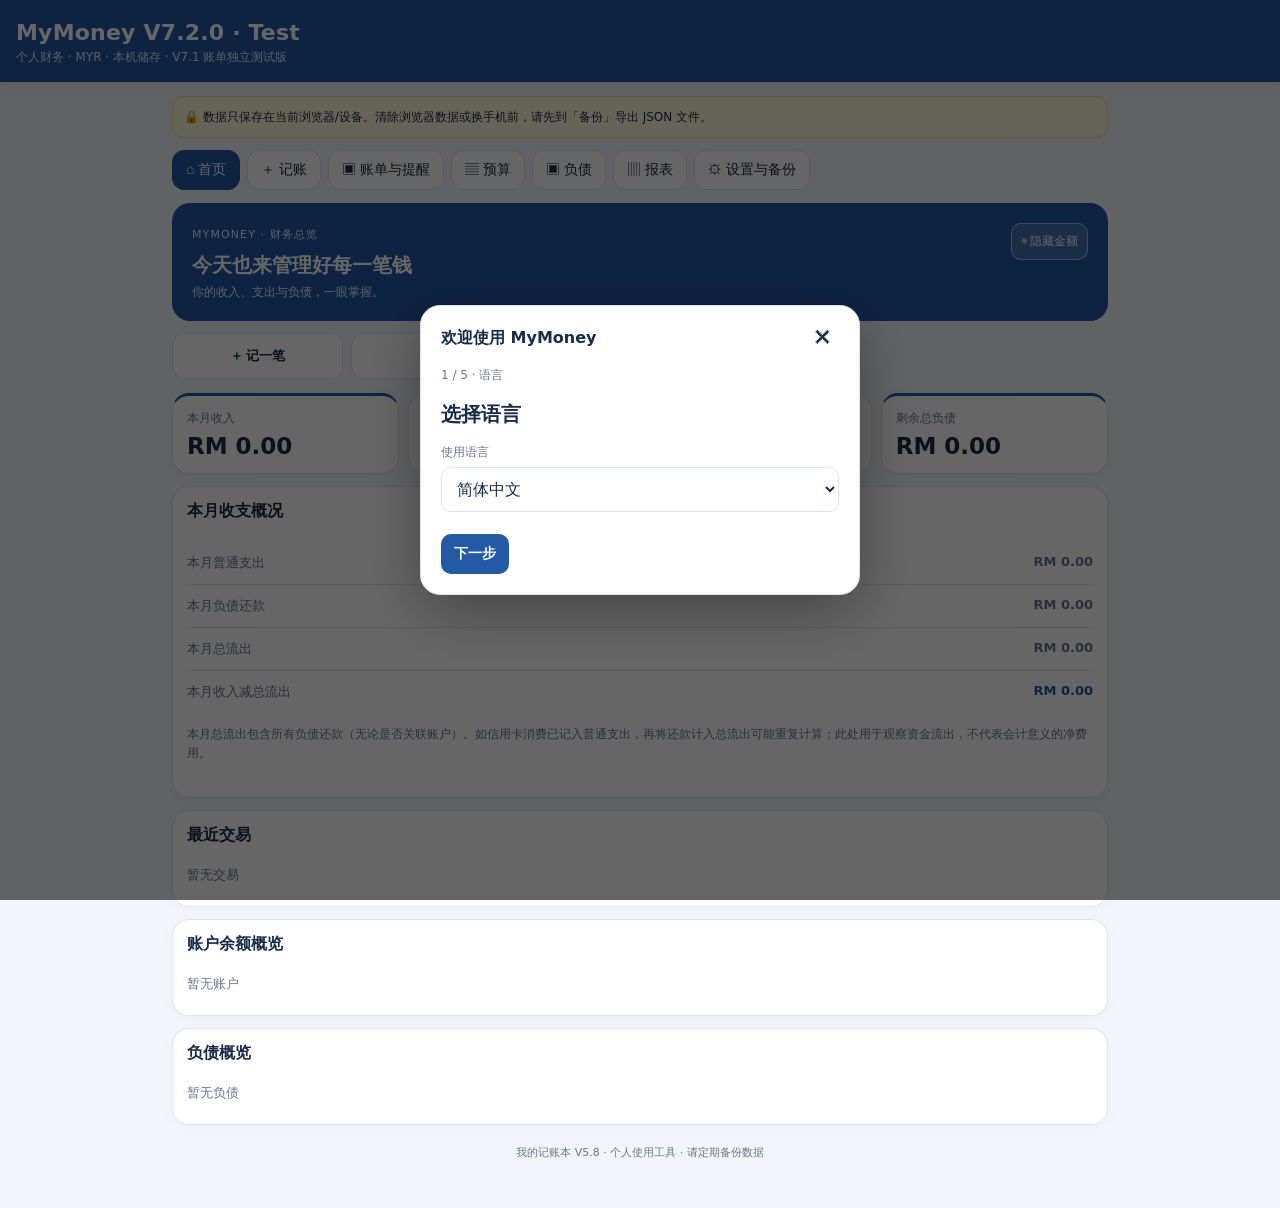
==== commit 2f4d2447: "Add files via upload" ====
--- a/upgrade-v5.html
+++ b/upgrade-v5.html
@@ -19,12 +19,12 @@
 /* V5.8 debt calculator */
 .v58-panel{border:1px solid #dce8e1;background:#f8fbf9;border-radius:12px;padding:12px;margin:10px 0}.v58-panel h3{margin:0 0 10px;font-size:15px}.v58-table-wrap{overflow-x:auto;max-height:350px;overflow-y:auto}.v58-table{width:100%;border-collapse:collapse;font-size:12px;white-space:nowrap}.v58-table th,.v58-table td{padding:8px 6px;border-bottom:1px solid #e1e9e5;text-align:right}.v58-table th:first-child,.v58-table td:first-child{text-align:left}.v58-muted{font-size:12px;color:var(--muted);line-height:1.6}.v58-detail{margin-top:8px}.v58-pill{font-size:11px;background:#e6efeb;border-radius:20px;padding:3px 7px;color:#176b57}
 .debt-subnav{display:grid;grid-template-columns:repeat(2,minmax(0,1fr));gap:8px}.debt-subnav button{white-space:normal;min-height:48px}.debt-subbtn{font-size:13px}.debt-custom-row{display:flex;justify-content:space-between;align-items:center;gap:8px;padding:5px 0}
-</style><link rel="stylesheet" href="v60.css?v=7.0.0"><script>try{if(JSON.parse(localStorage.getItem("mymoney-v610-security")||"{}").enabled)document.documentElement.classList.add("v610-locked")}catch(e){}</script><link rel="stylesheet" href="v610.css?v=7.0.0"></head>
+</style><link rel="stylesheet" href="v60.css?v=7.0.0"><script>try{if(JSON.parse(localStorage.getItem("mymoney-v610-security")||"{}").enabled)document.documentElement.classList.add("v610-locked")}catch(e){}</script><link rel="stylesheet" href="v610.css?v=7.0.0"><link rel="stylesheet" href="v720.css?v=7.2.0-stage6"></head>
 <body><header><h1>我的记账本</h1><p>MYR 马币 · 本机保存 · 独立负债与利息计算</p></header><main class="wrap">
 <div class="notice">🔒 数据只保存在当前浏览器/设备。清除浏览器数据或换手机前，请先到「备份」导出 JSON 文件。</div>
-<nav class="tabs" aria-label="主菜单"><button class="active" data-tab="home">总览</button><button data-tab="transactions">记账与账户</button><button data-tab="bills">账单与提醒</button><button data-tab="debts">负债管理</button><button data-tab="analytics">分析</button><button data-tab="backup">备份与导出</button><button data-tab="my">我的</button></nav>
+<nav class="tabs" aria-label="主菜单"><button class="active" data-tab="home">总览</button><button data-tab="transactions">记账与账户</button><button data-tab="bills">账单与提醒</button><button data-tab="budget">预算</button><button data-tab="debts">负债管理</button><button data-tab="analytics">分析</button><button data-tab="backup">备份与导出</button><button data-tab="my">我的</button></nav>
 <section id="home" class="panel active"><div class="v603-welcome"><div><small>MYMONEY · 财务总览</small><h2>今天也来管理好每一笔钱</h2><p>你的收入、支出与负债，一眼掌握。</p></div><button type="button" class="v603-eye" id="v603Privacy" aria-pressed="false" aria-label="隐藏或显示首页金额">◉ 隐藏金额</button></div><div class="v603-quick" aria-label="快捷操作"><button type="button" data-v603-action="transactions">＋ 记一笔</button><button type="button" data-v603-action="transfer">⇄ 转账</button><button type="button" data-v603-action="repay">▣ 记录还款</button></div><div class="cards v603-homecards"><div class="metric"><span>本月收入</span><strong id="mIncome">RM 0.00</strong></div><div class="metric"><span>本月总流出（支出＋还款）</span><strong id="mExpense">RM 0.00</strong></div><div class="metric"><span>本月收入－总流出</span><strong id="mBalance">RM 0.00</strong></div><div class="metric"><span>剩余总负债</span><strong id="debtTotal">RM 0.00</strong></div></div><div class="box"><h2>本月收支概况</h2><div id="monthSummary" class="empty">暂无本月记录</div></div><div class="box"><h2>最近交易</h2><div id="recentList" class="empty">暂无交易</div></div><div class="box"><h2>账户余额概览</h2><div id="homeAccounts" class="empty">暂无账户</div></div><div class="box"><h2>负债概览</h2><div id="homeDebts" class="empty">暂无负债</div></div></section>
-<section id="bills" class="panel" aria-label="账单与提醒"></section><section id="transactions" class="panel"><div class="box"><h2>新增记录</h2><div class="field"><label for="entryMode">类型</label><select id="entryMode"><option value="expense">支出</option><option value="income">收入</option><option value="transfer">内部转账</option></select></div><p class="hint">转账只移动账户余额，不计入收入或支出。</p></div><div id="transferEntryWrap" class="box hidden"><h2>新增内部转账</h2><form id="transferForm"><div class="grid">
+<section id="bills" class="panel" aria-label="账单与提醒"></section><section id="budget" class="panel" aria-label="每月预算"></section><section id="transactions" class="panel"><div class="box"><h2>新增记录</h2><div class="field"><label for="entryMode">类型</label><select id="entryMode"><option value="expense">支出</option><option value="income">收入</option><option value="transfer">内部转账</option></select></div><p class="hint">转账只移动账户余额，不计入收入或支出。</p></div><div id="transferEntryWrap" class="box hidden"><h2>新增内部转账</h2><form id="transferForm"><div class="grid">
 <div class="field"><label for="transferFrom">转出账户</label><select id="transferFrom" required></select></div>
 <div class="field"><label for="transferTo">转入账户</label><select id="transferTo" required></select></div>
 <div class="field"><label for="transferAmount">金额（RM）</label><input id="transferAmount" type="number" min="0.01" step="0.01" required></div>
@@ -134,4 +134,4 @@
 document.addEventListener('click',e=>{const b=e.target.closest('button');if(!b)return;if(b.dataset.editAccount){const a=data.accounts.find(x=>x.id===b.dataset.editAccount);if(!a)return;$('accountId').value=a.id;$('accountName').value=a.name;$('accountType').value=a.type;$('accountOpening').value=a.opening;$('accountNote').value=a.note||'';$('accountIcon').value=a.icon||'';updateAccountIconPreview();$('accountCancel').classList.remove('hidden');document.querySelector('[data-tab=transactions]').click();window.scrollTo({top:0,behavior:'smooth'})}if(b.dataset.delAccount){const id=b.dataset.delAccount;if(data.transactions.some(t=>t.accountId===id)||data.transfers.some(t=>t.from===id||t.to===id)||data.payments.some(p=>p.accountId===id))return alert('该账户有收支或转账记录，不能删除。请先删除或修改相关记录。');if(confirm('确定删除此账户？')){data.accounts=data.accounts.filter(a=>a.id!==id);save()}}if(b.dataset.delTransfer){if(confirm('确定删除这笔转账？两边账户余额将自动恢复。')){data.transfers=data.transfers.filter(t=>t.id!==b.dataset.delTransfer);save()}}if(b.dataset.editTx){const x=data.transactions.find(y=>y.id===b.dataset.editTx);if(!x)return;$('txId').value=x.id;$('entryMode').value=x.type;setEntryMode();$('txType').value=x.type;$('txDate').value=x.date;$('txAmount').value=x.amount;refreshCategories(x.category);$('txCategory').value=x.category;$('txPayment').value=x.payment;$('txAccount').value=x.accountId||'';$('txNote').value=x.note||'';$('txFormTitle').textContent='编辑收支记录';$('txCancel').classList.remove('hidden');document.querySelector('[data-tab="transactions"]').click();window.scrollTo({top:0,behavior:'smooth'})}if(b.dataset.delTx){if(confirm('确定删除这笔交易？')){data.transactions=data.transactions.filter(x=>x.id!==b.dataset.delTx);save()}}if(b.dataset.v58Plan){setDebtView('repay');v58showPlan(b.dataset.v58Plan);document.getElementById('v58Plan').scrollIntoView({behavior:'smooth',block:'center'})}if(b.dataset.editDebt){const d=data.debts.find(x=>x.id===b.dataset.editDebt);if(!d)return;$('debtId').value=d.id;$('debtName').value=d.name;refreshDebtTypes(d.type);$('debtOriginal').value=d.original;$('debtDate').value=d.date;$('debtNote').value=d.note||'';$('debtInterestMode').value=d.interestMode||'none';$('debtRate').value=d.annualRate||0;$('debtTerm').value=d.termMonths||'';$('debtMonthly').value=d.monthlyPayment||'';$('debtStart').value=d.startPaymentDate||d.date||today();$('debtIcon').value=d.icon||'';updateDebtIconPreview();$('debtFormTitle').textContent='编辑负债';$('debtCancel').classList.remove('hidden');document.querySelector('[data-tab="debts"]').click();setDebtView('create');window.scrollTo({top:0,behavior:'smooth'})}if(b.dataset.delDebt){const id=b.dataset.delDebt;if(data.payments.some(p=>p.debtId===id)){alert('这笔负债已有还款记录。为避免数据丢失，请先备份；暂不支持删除有还款记录的负债。');return}if(confirm('确定删除这笔负债？')){data.debts=data.debts.filter(d=>d.id!==id);save()}}if(b.dataset.removeDebtCategory){const name=b.dataset.removeDebtCategory;if(data.debts.some(d=>d.type===name))return alert('已有负债使用此类别，不能删除。');if(confirm('确定删除类别「'+name+'」？')){data.debtCategories=(data.debtCategories||[]).filter(v=>v!==name);save()}}if(b.dataset.delPay){if(confirm('确定删除这笔还款记录？删除后对应负债余额会增加。')){data.payments=data.payments.filter(p=>p.id!==b.dataset.delPay);save();$('v58Plan').textContent='还款记录已更新，请重新选择负债查看计划。'}}});$('exportJson').addEventListener('click',()=>download('mymoney-backup-'+today()+'.json',JSON.stringify({version:58,exportedAt:new Date().toISOString(),...data},null,2),'application/json;charset=utf-8'));$('importBtn').addEventListener('click',()=>$('importFile').click());$('importFile').addEventListener('change',async e=>{const f=e.target.files[0];if(!f)return;try{const d=JSON.parse(await f.text());if(!d||!Array.isArray(d.transactions)||!Array.isArray(d.debts)||!Array.isArray(d.payments))throw Error('格式不正确');if(!confirm('导入将覆盖当前所有本机数据。建议先导出现有备份。确定继续吗？'))return;data={transactions:d.transactions,debts:d.debts,payments:d.payments,accounts:Array.isArray(d.accounts)?d.accounts:[],transfers:Array.isArray(d.transfers)?d.transfers:[],categories:Array.isArray(d.categories)?d.categories:[],debtCategories:Array.isArray(d.debtCategories)?d.debtCategories:[]};save();$('backupMsg').textContent='备份导入成功。'}catch(err){alert('无法导入：文件格式不正确或内容损坏。')}finally{e.target.value=''}});function download(name,content,type){const blob=new Blob(['\ufeff',content],{type}),url=URL.createObjectURL(blob),a=document.createElement('a');a.href=url;a.download=name;document.body.appendChild(a);a.click();a.remove();setTimeout(()=>URL.revokeObjectURL(url),1000)}$('exportCsv').addEventListener('click',()=>{const rows=[['日期','类型','金额(MYR)','类别','付款方式','备注'],...data.transactions.slice().sort((a,b)=>a.date.localeCompare(b.date)).map(x=>[x.date,x.type==='income'?'收入':'支出',Number(x.amount).toFixed(2),x.category,x.payment,x.note||''])];const csv=rows.map(r=>r.map(v=>'"'+String(v??'').replace(/"/g,'""')+'"').join(',')).join('\r\n');download('mymoney-transactions-'+today()+'.csv',csv,'text/csv;charset=utf-8')});$('clearData').addEventListener('click',()=>{if(confirm('确定清除全部收支、负债和还款数据？此操作无法撤销。')){if(confirm('最后确认：你已备份重要数据吗？')){data={transactions:[],debts:[],payments:[],accounts:[],transfers:[],categories:[],debtCategories:[]};save();resetTx();resetDebt();alert('本机数据已清除。')}}});load();refreshDebtTypes();setDebtView('create');resetTx();resetDebt();$('payDate').value=today();$('transferDate').value=today();$('analysisMonth').value=monthNow();initV5();initDebtIcons();refreshCategories();render();if('serviceWorker'in navigator&&location.protocol.startsWith('http'))navigator.serviceWorker.register('./sw.js').catch(()=>{});
 })();
 </script><script src="v60.js?v=7.1.4" defer></script><script src="v604.js?v=7.1.4" defer></script><script src="v608.js?v=7.1.10" defer></script><script src="v610.js?v=7.1.4" defer></script><link rel="stylesheet" href="v620.css?v=7.0.0"><script src="v620.js?v=7.1.4" defer></script><link rel="stylesheet" href="v630.css?v=7.0.0"><script src="v630.js?v=7.1.4" defer></script><link rel="stylesheet" href="v650.css?v=7.1.0"><script src="v650.js?v=7.1.4" defer></script><script src="v660.js?v=7.1.4" defer></script><script src="v670.js?v=7.1.4" defer></script><script src="v690.js?v=7.1.4" defer></script><script src="v710.js?v=7.1.4" defer></script><script src="v715.js?v=7.1.5" defer></script><script src="v716.js?v=7.1.8" defer></script><script src="v7111.js?v=7.1.11" defer></script><script src="v7112.js?v=7.1.12" defer></script><script src="v7113.js?v=7.1.14" defer></script><script src="v7115.js?v=7.1.16" defer></script>
-<script src="v7116.js?v=7.1.16" defer></script></body></html>
+<script src="v7116.js?v=7.1.16" defer></script><script src="v720.js?v=7.2.0-stage6" defer></script></body></html>
--- a/v60.css
+++ b/v60.css
@@ -51,3 +51,6 @@
 
 /* V6.0.4 onboarding & preferences */
 .v604-prefs{padding:14px;border:1px solid var(--line);border-radius:12px;margin-top:16px;background:var(--card)}.v604-prefs h3{margin:0 0 12px;font-size:16px}.v604-prefs label{margin-top:10px}.v604-prefs .btn{margin-top:8px}#v604Wizard[hidden]{display:none!important}#v604Wizard{position:fixed;inset:0;z-index:10000;background:#0009;display:grid;place-items:center;padding:14px}.v604-dialog{width:min(100%,440px);max-height:90dvh;overflow:auto;background:var(--card);color:var(--text);border:1px solid var(--line);border-radius:20px;padding:20px;box-shadow:0 15px 60px #0005}.v604-top,.v604-actions{display:flex;align-items:center;justify-content:space-between;gap:12px}.v604-top button{border:0;background:transparent;color:var(--text);font-size:20px;cursor:pointer}#v604Progress{margin:16px 0;color:var(--muted);font-size:12px}#v604Content h2{font-size:20px}#v604Content label{margin:12px 0 6px}#v604Content p{line-height:1.6}.v604-actions{margin-top:22px}.v604-modal-open{overflow:hidden}html[data-theme="dark"] .v604-dialog{background:#1f2937;color:#f4f6fc}html[data-theme="dark"] .v604-prefs{background:#1f2937;color:#f4f6fc}
+
+/* V7.1 six primary tabs on small screens */
+@media(max-width:599px){.tabs{grid-template-columns:repeat(6,minmax(0,1fr))}.tabs button{font-size:10px;padding:8px 1px}}
--- a/v720.css
+++ b/v720.css
@@ -0,0 +1,14 @@
+/* V7.2 monthly budget; no global mutation observers */
+.v720-grid{display:grid;grid-template-columns:repeat(2,minmax(0,1fr));gap:10px}.v720-card{border:1px solid var(--line,#ddd);border-radius:12px;padding:12px;background:var(--card,#fff)}.v720-card small{display:block;color:var(--muted,#666);margin-bottom:6px}.v720-card strong{font-size:20px;overflow-wrap:anywhere}.v720-row{display:grid;grid-template-columns:minmax(0,1fr) minmax(92px,130px);gap:8px;align-items:center;padding:10px 0;border-bottom:1px solid var(--line,#ddd)}.v720-row label{overflow-wrap:anywhere}.v720-bar{height:9px;border-radius:20px;background:var(--line,#ddd);overflow:hidden;margin-top:7px}.v720-fill{height:100%;background:#16835d;border-radius:20px}.v720-fill.warn{background:#d3941d}.v720-fill.over{background:#d44b4b}.v720-muted{font-size:12px;color:var(--muted,#666);line-height:1.5}.v720-tools{display:flex;gap:8px;flex-wrap:wrap;align-items:end}.v720-tools>label{display:grid;gap:5px;flex:1;min-width:145px}.v720-tools input{max-width:100%}
+@media(max-width:599px){.tabs{grid-template-columns:repeat(4,minmax(0,1fr))!important;row-gap:2px!important}.tabs button{min-height:36px!important;padding:5px 2px!important;font-size:10px!important}.wrap{padding-bottom:145px!important}.v720-card strong{font-size:17px}}
+
+.v720-row{grid-template-columns:minmax(0,1fr) minmax(88px,120px) auto}.v720-remove{padding:7px 9px;font-size:12px}.v720-add{margin-top:16px}.v720-add>label{display:block;margin-bottom:7px}.v720-add-row{display:flex;gap:8px;flex-wrap:wrap}.v720-add-row input{flex:1;min-width:130px;max-width:100%}@media(max-width:400px){.v720-row{grid-template-columns:minmax(0,1fr) 92px auto;gap:5px}.v720-remove{padding:6px;font-size:11px}}
+
+/* Stage 2: editable custom category names */
+.v720-row{grid-template-columns:minmax(0,1fr) minmax(88px,120px) auto auto}.v720-edit{padding:7px 9px;font-size:12px}@media(max-width:480px){.v720-row{grid-template-columns:minmax(0,1fr) minmax(82px,105px);gap:7px}.v720-edit,.v720-remove{grid-row:2;width:100%}}
+
+/* Stage 4: suggestions from actual ledger and unbudgeted spending */
+.v720-unbudgeted{margin-top:16px}.v720-unbudgeted h3{font-size:15px;margin:0 0 8px}.v720-unmatched-row{display:flex;justify-content:space-between;gap:10px;padding:5px 0;border-bottom:1px solid var(--line,#ddd)}
+
+/* Stage 6: read-only monthly, category and annual comparisons */
+.v720-table-wrap{overflow-x:auto;max-width:100%}.v720-table{width:100%;border-collapse:collapse;font-size:13px;min-width:430px}.v720-table th,.v720-table td{text-align:left;padding:10px 8px;border-bottom:1px solid var(--line,#ddd);white-space:nowrap}.v720-table th{font-weight:650}.v720-current{font-weight:700;background:rgba(125,125,125,.08)}.v720-negative{color:#d44b4b}.v720-unmatched-row strong{white-space:nowrap}
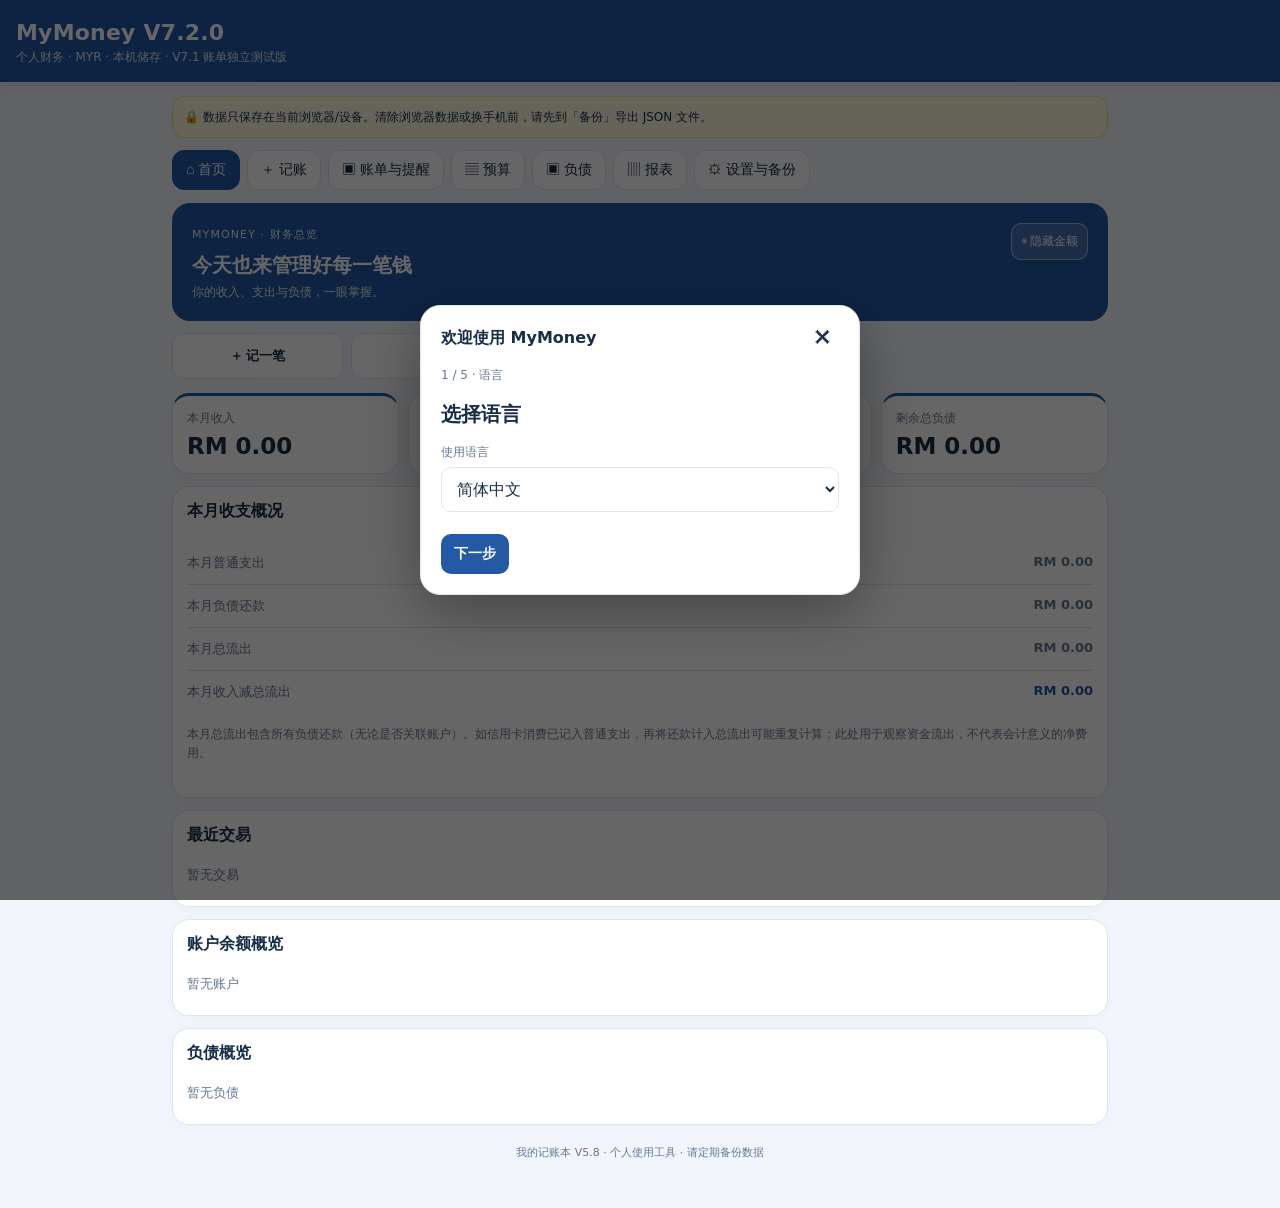
==== commit 177156f4: "Add files via upload" ====
--- a/upgrade-v5.html
+++ b/upgrade-v5.html
@@ -1,7 +1,7 @@
 <!doctype html>
 <html lang="zh-CN">
 <head>
-<meta charset="utf-8"><meta name="viewport" content="width=device-width, initial-scale=1, viewport-fit=cover"><meta name="theme-color" content="#176b57"><meta name="description" content="个人记账与负债管理，本机保存数据"><link rel="manifest" href="manifest.json"><title>MyMoney V7.1.0 · 账单独立测试版</title>
+<meta charset="utf-8"><meta name="viewport" content="width=device-width, initial-scale=1, viewport-fit=cover"><meta name="theme-color" content="#176b57"><meta name="description" content="个人记账与负债管理，本机保存数据"><link rel="manifest" href="manifest.json"><title>MyMoney V7.2.0</title>
 <style>
 :root{--green:#176b57;--bg:#f3f6f5;--card:#fff;--text:#182522;--muted:#64736e;--line:#e1e9e5;--red:#bd3d3d;--blue:#275d9c}*{box-sizing:border-box}body{margin:0;background:var(--bg);color:var(--text);font-family:system-ui,-apple-system,"Segoe UI",sans-serif}header{background:var(--green);color:white;padding:20px 16px 16px;position:sticky;top:0;z-index:5}header h1{font-size:22px;margin:0 0 4px}header p{font-size:12px;margin:0;opacity:.85}.wrap{max-width:760px;margin:auto;padding:14px 12px 40px}.tabs{display:flex;gap:7px;overflow:auto;margin-bottom:13px}.tabs button{white-space:nowrap;border:1px solid var(--line);background:white;color:var(--text);padding:10px 13px;border-radius:12px;font-size:14px}.tabs button.active{background:var(--green);color:white;border-color:var(--green)}.panel{display:none}.panel.active{display:block}.cards{display:grid;grid-template-columns:repeat(2,minmax(0,1fr));gap:9px;margin-bottom:12px}.metric,.box{background:var(--card);border:1px solid var(--line);border-radius:15px;padding:14px}.metric span{font-size:12px;color:var(--muted);display:block}.metric strong{font-size:20px;display:block;margin-top:6px;overflow-wrap:anywhere}.box{margin-bottom:12px}.box h2{font-size:16px;margin:0 0 12px}.grid{display:grid;grid-template-columns:repeat(2,minmax(0,1fr));gap:10px}label{font-size:12px;color:var(--muted);display:block;margin-bottom:5px}input,select,textarea{font:inherit;width:100%;border:1px solid #cfdcd5;background:#fff;border-radius:10px;padding:11px;color:var(--text);min-width:0}textarea{min-height:66px;resize:vertical}.field{margin-bottom:10px}.full{grid-column:1/-1}.btn{border:0;border-radius:10px;padding:11px 13px;background:var(--green);color:white;font-weight:600;font-size:14px;cursor:pointer}.btn.secondary{background:#e6efeb;color:var(--green)}.btn.danger{background:#fff0f0;color:var(--red)}.btn.small{padding:7px 9px;font-size:12px}.actions{display:flex;gap:8px;flex-wrap:wrap}.item{border-top:1px solid var(--line);padding:12px 0;display:flex;justify-content:space-between;gap:10px;align-items:flex-start}.item:first-child{border-top:0}.item .name{font-weight:650;font-size:14px}.sub{color:var(--muted);font-size:12px;margin-top:4px;line-height:1.5}.amount{font-weight:700;white-space:nowrap;text-align:right}.income{color:var(--green)}.expense{color:var(--red)}.empty{color:var(--muted);font-size:13px;padding:8px 0}.hint{font-size:12px;color:var(--muted);line-height:1.6}.notice{background:#fff8df;border:1px solid #f1df9d;border-radius:12px;padding:11px;font-size:12px;line-height:1.5;margin-bottom:12px}.hidden{display:none!important}.month-row{display:flex;gap:10px;align-items:end;margin-bottom:12px}.month-row .field{flex:1;margin:0}.pill{display:inline-block;border-radius:30px;padding:3px 8px;background:#e6efeb;color:var(--green);font-size:11px}.debt-balance{font-size:18px;font-weight:750;margin:5px 0}.progress{height:6px;border-radius:9px;background:#e8eeeb;overflow:hidden;margin:9px 0}.progress span{height:100%;display:block;background:var(--green)}footer{text-align:center;color:var(--muted);font-size:11px;padding:8px}
 @media(min-width:600px){.cards{grid-template-columns:repeat(4,minmax(0,1fr))}.metric strong{font-size:22px}}
@@ -19,7 +19,7 @@
 /* V5.8 debt calculator */
 .v58-panel{border:1px solid #dce8e1;background:#f8fbf9;border-radius:12px;padding:12px;margin:10px 0}.v58-panel h3{margin:0 0 10px;font-size:15px}.v58-table-wrap{overflow-x:auto;max-height:350px;overflow-y:auto}.v58-table{width:100%;border-collapse:collapse;font-size:12px;white-space:nowrap}.v58-table th,.v58-table td{padding:8px 6px;border-bottom:1px solid #e1e9e5;text-align:right}.v58-table th:first-child,.v58-table td:first-child{text-align:left}.v58-muted{font-size:12px;color:var(--muted);line-height:1.6}.v58-detail{margin-top:8px}.v58-pill{font-size:11px;background:#e6efeb;border-radius:20px;padding:3px 7px;color:#176b57}
 .debt-subnav{display:grid;grid-template-columns:repeat(2,minmax(0,1fr));gap:8px}.debt-subnav button{white-space:normal;min-height:48px}.debt-subbtn{font-size:13px}.debt-custom-row{display:flex;justify-content:space-between;align-items:center;gap:8px;padding:5px 0}
-</style><link rel="stylesheet" href="v60.css?v=7.0.0"><script>try{if(JSON.parse(localStorage.getItem("mymoney-v610-security")||"{}").enabled)document.documentElement.classList.add("v610-locked")}catch(e){}</script><link rel="stylesheet" href="v610.css?v=7.0.0"><link rel="stylesheet" href="v720.css?v=7.2.0-stage6"></head>
+</style><link rel="stylesheet" href="v60.css?v=7.0.0"><script>try{if(JSON.parse(localStorage.getItem("mymoney-v610-security")||"{}").enabled)document.documentElement.classList.add("v610-locked")}catch(e){}</script><link rel="stylesheet" href="v610.css?v=7.0.0"><link rel="stylesheet" href="v720.css?v=7.2.0-release"></head>
 <body><header><h1>我的记账本</h1><p>MYR 马币 · 本机保存 · 独立负债与利息计算</p></header><main class="wrap">
 <div class="notice">🔒 数据只保存在当前浏览器/设备。清除浏览器数据或换手机前，请先到「备份」导出 JSON 文件。</div>
 <nav class="tabs" aria-label="主菜单"><button class="active" data-tab="home">总览</button><button data-tab="transactions">记账与账户</button><button data-tab="bills">账单与提醒</button><button data-tab="budget">预算</button><button data-tab="debts">负债管理</button><button data-tab="analytics">分析</button><button data-tab="backup">备份与导出</button><button data-tab="my">我的</button></nav>
@@ -134,4 +134,4 @@
 document.addEventListener('click',e=>{const b=e.target.closest('button');if(!b)return;if(b.dataset.editAccount){const a=data.accounts.find(x=>x.id===b.dataset.editAccount);if(!a)return;$('accountId').value=a.id;$('accountName').value=a.name;$('accountType').value=a.type;$('accountOpening').value=a.opening;$('accountNote').value=a.note||'';$('accountIcon').value=a.icon||'';updateAccountIconPreview();$('accountCancel').classList.remove('hidden');document.querySelector('[data-tab=transactions]').click();window.scrollTo({top:0,behavior:'smooth'})}if(b.dataset.delAccount){const id=b.dataset.delAccount;if(data.transactions.some(t=>t.accountId===id)||data.transfers.some(t=>t.from===id||t.to===id)||data.payments.some(p=>p.accountId===id))return alert('该账户有收支或转账记录，不能删除。请先删除或修改相关记录。');if(confirm('确定删除此账户？')){data.accounts=data.accounts.filter(a=>a.id!==id);save()}}if(b.dataset.delTransfer){if(confirm('确定删除这笔转账？两边账户余额将自动恢复。')){data.transfers=data.transfers.filter(t=>t.id!==b.dataset.delTransfer);save()}}if(b.dataset.editTx){const x=data.transactions.find(y=>y.id===b.dataset.editTx);if(!x)return;$('txId').value=x.id;$('entryMode').value=x.type;setEntryMode();$('txType').value=x.type;$('txDate').value=x.date;$('txAmount').value=x.amount;refreshCategories(x.category);$('txCategory').value=x.category;$('txPayment').value=x.payment;$('txAccount').value=x.accountId||'';$('txNote').value=x.note||'';$('txFormTitle').textContent='编辑收支记录';$('txCancel').classList.remove('hidden');document.querySelector('[data-tab="transactions"]').click();window.scrollTo({top:0,behavior:'smooth'})}if(b.dataset.delTx){if(confirm('确定删除这笔交易？')){data.transactions=data.transactions.filter(x=>x.id!==b.dataset.delTx);save()}}if(b.dataset.v58Plan){setDebtView('repay');v58showPlan(b.dataset.v58Plan);document.getElementById('v58Plan').scrollIntoView({behavior:'smooth',block:'center'})}if(b.dataset.editDebt){const d=data.debts.find(x=>x.id===b.dataset.editDebt);if(!d)return;$('debtId').value=d.id;$('debtName').value=d.name;refreshDebtTypes(d.type);$('debtOriginal').value=d.original;$('debtDate').value=d.date;$('debtNote').value=d.note||'';$('debtInterestMode').value=d.interestMode||'none';$('debtRate').value=d.annualRate||0;$('debtTerm').value=d.termMonths||'';$('debtMonthly').value=d.monthlyPayment||'';$('debtStart').value=d.startPaymentDate||d.date||today();$('debtIcon').value=d.icon||'';updateDebtIconPreview();$('debtFormTitle').textContent='编辑负债';$('debtCancel').classList.remove('hidden');document.querySelector('[data-tab="debts"]').click();setDebtView('create');window.scrollTo({top:0,behavior:'smooth'})}if(b.dataset.delDebt){const id=b.dataset.delDebt;if(data.payments.some(p=>p.debtId===id)){alert('这笔负债已有还款记录。为避免数据丢失，请先备份；暂不支持删除有还款记录的负债。');return}if(confirm('确定删除这笔负债？')){data.debts=data.debts.filter(d=>d.id!==id);save()}}if(b.dataset.removeDebtCategory){const name=b.dataset.removeDebtCategory;if(data.debts.some(d=>d.type===name))return alert('已有负债使用此类别，不能删除。');if(confirm('确定删除类别「'+name+'」？')){data.debtCategories=(data.debtCategories||[]).filter(v=>v!==name);save()}}if(b.dataset.delPay){if(confirm('确定删除这笔还款记录？删除后对应负债余额会增加。')){data.payments=data.payments.filter(p=>p.id!==b.dataset.delPay);save();$('v58Plan').textContent='还款记录已更新，请重新选择负债查看计划。'}}});$('exportJson').addEventListener('click',()=>download('mymoney-backup-'+today()+'.json',JSON.stringify({version:58,exportedAt:new Date().toISOString(),...data},null,2),'application/json;charset=utf-8'));$('importBtn').addEventListener('click',()=>$('importFile').click());$('importFile').addEventListener('change',async e=>{const f=e.target.files[0];if(!f)return;try{const d=JSON.parse(await f.text());if(!d||!Array.isArray(d.transactions)||!Array.isArray(d.debts)||!Array.isArray(d.payments))throw Error('格式不正确');if(!confirm('导入将覆盖当前所有本机数据。建议先导出现有备份。确定继续吗？'))return;data={transactions:d.transactions,debts:d.debts,payments:d.payments,accounts:Array.isArray(d.accounts)?d.accounts:[],transfers:Array.isArray(d.transfers)?d.transfers:[],categories:Array.isArray(d.categories)?d.categories:[],debtCategories:Array.isArray(d.debtCategories)?d.debtCategories:[]};save();$('backupMsg').textContent='备份导入成功。'}catch(err){alert('无法导入：文件格式不正确或内容损坏。')}finally{e.target.value=''}});function download(name,content,type){const blob=new Blob(['\ufeff',content],{type}),url=URL.createObjectURL(blob),a=document.createElement('a');a.href=url;a.download=name;document.body.appendChild(a);a.click();a.remove();setTimeout(()=>URL.revokeObjectURL(url),1000)}$('exportCsv').addEventListener('click',()=>{const rows=[['日期','类型','金额(MYR)','类别','付款方式','备注'],...data.transactions.slice().sort((a,b)=>a.date.localeCompare(b.date)).map(x=>[x.date,x.type==='income'?'收入':'支出',Number(x.amount).toFixed(2),x.category,x.payment,x.note||''])];const csv=rows.map(r=>r.map(v=>'"'+String(v??'').replace(/"/g,'""')+'"').join(',')).join('\r\n');download('mymoney-transactions-'+today()+'.csv',csv,'text/csv;charset=utf-8')});$('clearData').addEventListener('click',()=>{if(confirm('确定清除全部收支、负债和还款数据？此操作无法撤销。')){if(confirm('最后确认：你已备份重要数据吗？')){data={transactions:[],debts:[],payments:[],accounts:[],transfers:[],categories:[],debtCategories:[]};save();resetTx();resetDebt();alert('本机数据已清除。')}}});load();refreshDebtTypes();setDebtView('create');resetTx();resetDebt();$('payDate').value=today();$('transferDate').value=today();$('analysisMonth').value=monthNow();initV5();initDebtIcons();refreshCategories();render();if('serviceWorker'in navigator&&location.protocol.startsWith('http'))navigator.serviceWorker.register('./sw.js').catch(()=>{});
 })();
 </script><script src="v60.js?v=7.1.4" defer></script><script src="v604.js?v=7.1.4" defer></script><script src="v608.js?v=7.1.10" defer></script><script src="v610.js?v=7.1.4" defer></script><link rel="stylesheet" href="v620.css?v=7.0.0"><script src="v620.js?v=7.1.4" defer></script><link rel="stylesheet" href="v630.css?v=7.0.0"><script src="v630.js?v=7.1.4" defer></script><link rel="stylesheet" href="v650.css?v=7.1.0"><script src="v650.js?v=7.1.4" defer></script><script src="v660.js?v=7.1.4" defer></script><script src="v670.js?v=7.1.4" defer></script><script src="v690.js?v=7.1.4" defer></script><script src="v710.js?v=7.1.4" defer></script><script src="v715.js?v=7.1.5" defer></script><script src="v716.js?v=7.1.8" defer></script><script src="v7111.js?v=7.1.11" defer></script><script src="v7112.js?v=7.1.12" defer></script><script src="v7113.js?v=7.1.14" defer></script><script src="v7115.js?v=7.1.16" defer></script>
-<script src="v7116.js?v=7.1.16" defer></script><script src="v720.js?v=7.2.0-stage6" defer></script></body></html>
+<script src="v7116.js?v=7.1.16" defer></script><script src="v720.js?v=7.2.0-release" defer></script></body></html>
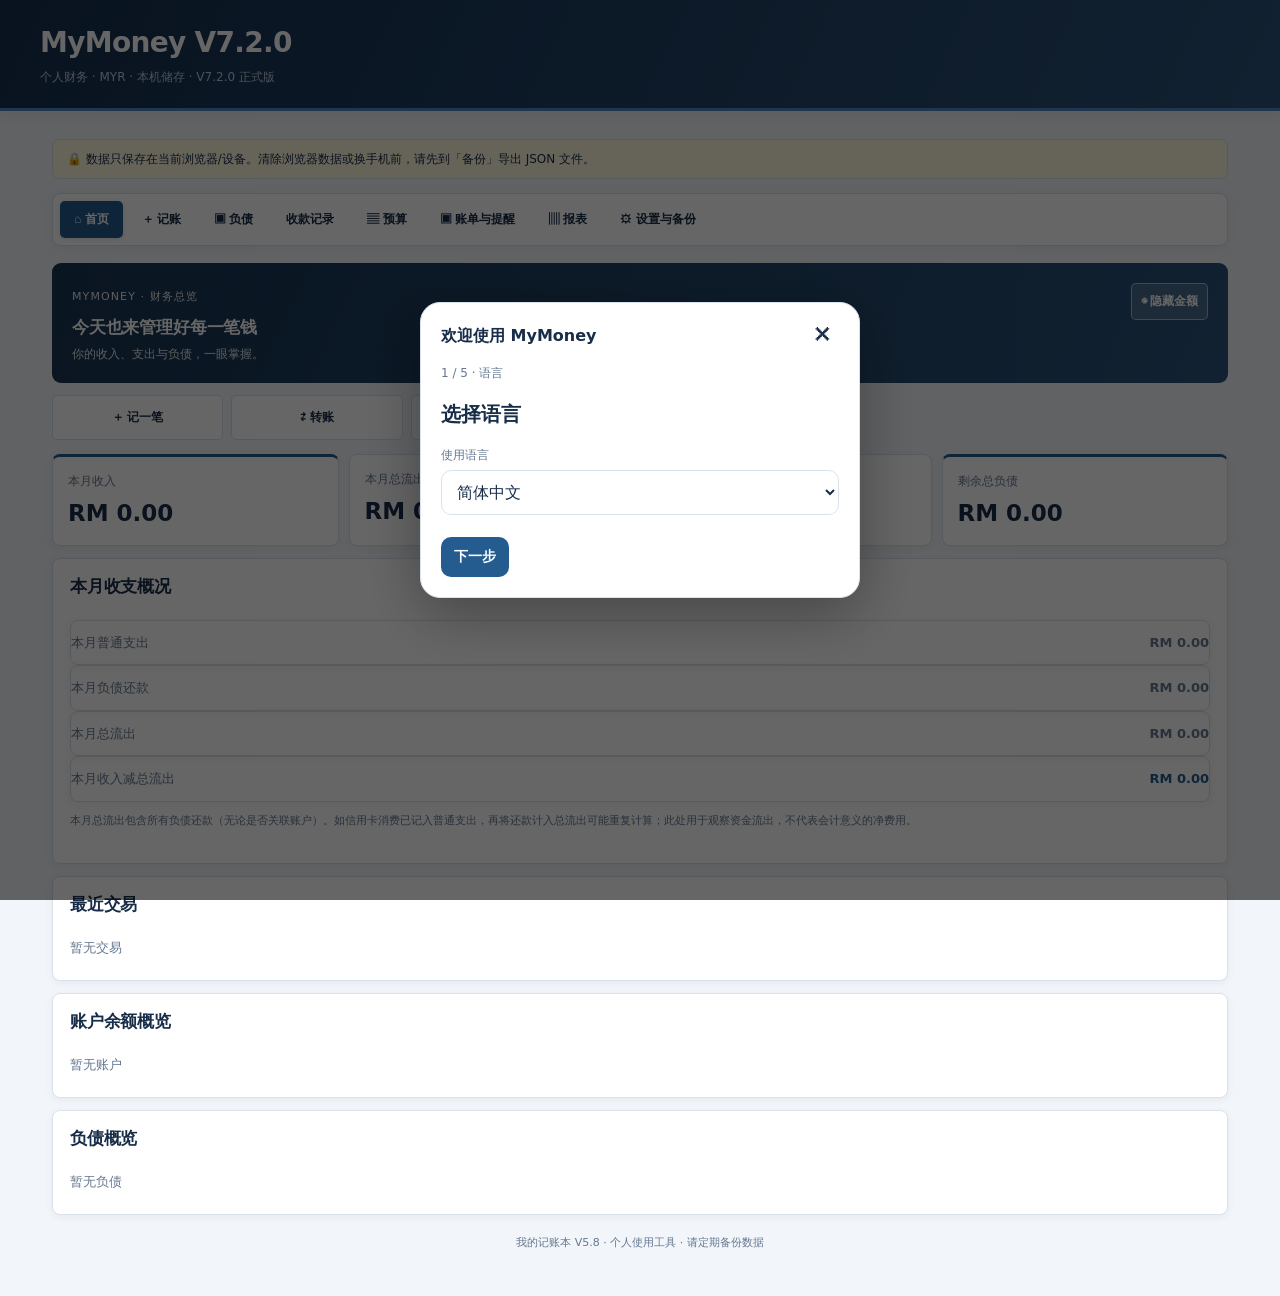
==== commit 06ca8260: "Add files via upload" ====
--- a/upgrade-v5.html
+++ b/upgrade-v5.html
@@ -1,7 +1,7 @@
 <!doctype html>
 <html lang="zh-CN">
 <head>
-<meta charset="utf-8"><meta name="viewport" content="width=device-width, initial-scale=1, viewport-fit=cover"><meta name="theme-color" content="#176b57"><meta name="description" content="个人记账与负债管理，本机保存数据"><link rel="manifest" href="manifest.json"><title>MyMoney V7.2.0</title>
+<meta charset="utf-8"><meta name="viewport" content="width=device-width, initial-scale=1, viewport-fit=cover"><meta name="theme-color" content="#176b57"><meta name="description" content="个人记账与负债管理，本机保存数据"><link rel="manifest" href="manifest.json"><title>MyMoney V7.3.0 TEST</title>
 <style>
 :root{--green:#176b57;--bg:#f3f6f5;--card:#fff;--text:#182522;--muted:#64736e;--line:#e1e9e5;--red:#bd3d3d;--blue:#275d9c}*{box-sizing:border-box}body{margin:0;background:var(--bg);color:var(--text);font-family:system-ui,-apple-system,"Segoe UI",sans-serif}header{background:var(--green);color:white;padding:20px 16px 16px;position:sticky;top:0;z-index:5}header h1{font-size:22px;margin:0 0 4px}header p{font-size:12px;margin:0;opacity:.85}.wrap{max-width:760px;margin:auto;padding:14px 12px 40px}.tabs{display:flex;gap:7px;overflow:auto;margin-bottom:13px}.tabs button{white-space:nowrap;border:1px solid var(--line);background:white;color:var(--text);padding:10px 13px;border-radius:12px;font-size:14px}.tabs button.active{background:var(--green);color:white;border-color:var(--green)}.panel{display:none}.panel.active{display:block}.cards{display:grid;grid-template-columns:repeat(2,minmax(0,1fr));gap:9px;margin-bottom:12px}.metric,.box{background:var(--card);border:1px solid var(--line);border-radius:15px;padding:14px}.metric span{font-size:12px;color:var(--muted);display:block}.metric strong{font-size:20px;display:block;margin-top:6px;overflow-wrap:anywhere}.box{margin-bottom:12px}.box h2{font-size:16px;margin:0 0 12px}.grid{display:grid;grid-template-columns:repeat(2,minmax(0,1fr));gap:10px}label{font-size:12px;color:var(--muted);display:block;margin-bottom:5px}input,select,textarea{font:inherit;width:100%;border:1px solid #cfdcd5;background:#fff;border-radius:10px;padding:11px;color:var(--text);min-width:0}textarea{min-height:66px;resize:vertical}.field{margin-bottom:10px}.full{grid-column:1/-1}.btn{border:0;border-radius:10px;padding:11px 13px;background:var(--green);color:white;font-weight:600;font-size:14px;cursor:pointer}.btn.secondary{background:#e6efeb;color:var(--green)}.btn.danger{background:#fff0f0;color:var(--red)}.btn.small{padding:7px 9px;font-size:12px}.actions{display:flex;gap:8px;flex-wrap:wrap}.item{border-top:1px solid var(--line);padding:12px 0;display:flex;justify-content:space-between;gap:10px;align-items:flex-start}.item:first-child{border-top:0}.item .name{font-weight:650;font-size:14px}.sub{color:var(--muted);font-size:12px;margin-top:4px;line-height:1.5}.amount{font-weight:700;white-space:nowrap;text-align:right}.income{color:var(--green)}.expense{color:var(--red)}.empty{color:var(--muted);font-size:13px;padding:8px 0}.hint{font-size:12px;color:var(--muted);line-height:1.6}.notice{background:#fff8df;border:1px solid #f1df9d;border-radius:12px;padding:11px;font-size:12px;line-height:1.5;margin-bottom:12px}.hidden{display:none!important}.month-row{display:flex;gap:10px;align-items:end;margin-bottom:12px}.month-row .field{flex:1;margin:0}.pill{display:inline-block;border-radius:30px;padding:3px 8px;background:#e6efeb;color:var(--green);font-size:11px}.debt-balance{font-size:18px;font-weight:750;margin:5px 0}.progress{height:6px;border-radius:9px;background:#e8eeeb;overflow:hidden;margin:9px 0}.progress span{height:100%;display:block;background:var(--green)}footer{text-align:center;color:var(--muted);font-size:11px;padding:8px}
 @media(min-width:600px){.cards{grid-template-columns:repeat(4,minmax(0,1fr))}.metric strong{font-size:22px}}
@@ -19,10 +19,21 @@
 /* V5.8 debt calculator */
 .v58-panel{border:1px solid #dce8e1;background:#f8fbf9;border-radius:12px;padding:12px;margin:10px 0}.v58-panel h3{margin:0 0 10px;font-size:15px}.v58-table-wrap{overflow-x:auto;max-height:350px;overflow-y:auto}.v58-table{width:100%;border-collapse:collapse;font-size:12px;white-space:nowrap}.v58-table th,.v58-table td{padding:8px 6px;border-bottom:1px solid #e1e9e5;text-align:right}.v58-table th:first-child,.v58-table td:first-child{text-align:left}.v58-muted{font-size:12px;color:var(--muted);line-height:1.6}.v58-detail{margin-top:8px}.v58-pill{font-size:11px;background:#e6efeb;border-radius:20px;padding:3px 7px;color:#176b57}
 .debt-subnav{display:grid;grid-template-columns:repeat(2,minmax(0,1fr));gap:8px}.debt-subnav button{white-space:normal;min-height:48px}.debt-subbtn{font-size:13px}.debt-custom-row{display:flex;justify-content:space-between;align-items:center;gap:8px;padding:5px 0}
-</style><link rel="stylesheet" href="v60.css?v=7.0.0"><script>try{if(JSON.parse(localStorage.getItem("mymoney-v610-security")||"{}").enabled)document.documentElement.classList.add("v610-locked")}catch(e){}</script><link rel="stylesheet" href="v610.css?v=7.0.0"><link rel="stylesheet" href="v720.css?v=7.2.0-release"></head>
+</style><link rel="stylesheet" href="v60.css?v=7.0.0"><script>try{if(JSON.parse(localStorage.getItem("mymoney-v610-security")||"{}").enabled)document.documentElement.classList.add("v610-locked")}catch(e){}</script><link rel="stylesheet" href="v610.css?v=7.0.0"><link rel="stylesheet" href="v720.css?v=7.2.0-release"><style>
+.v73-sync-inline{display:inline-flex!important;align-items:center;justify-content:flex-start;gap:9px;cursor:pointer;max-width:100%;width:auto!important;line-height:1.5}
+.v73-sync-inline input[type="checkbox"]{display:inline-block!important;position:static!important;flex:0 0 auto;width:18px!important;height:18px!important;margin:0!important;padding:0!important;min-height:0!important;appearance:auto!important;-webkit-appearance:checkbox!important;vertical-align:middle}
+.v73-sync-inline span{display:inline!important;flex:0 1 auto}
+.v73-history-details{margin-top:12px}
+.v73-history-details summary{cursor:pointer;display:inline-flex;align-items:center;gap:7px;padding:7px 12px;border:1px solid #d9e4f2;border-radius:10px;color:#245ca6;font-weight:600;list-style:none;user-select:none}
+.v73-history-details summary::-webkit-details-marker{display:none}
+.v73-history-details summary::before{content:"▸";display:inline-block;transition:transform .15s ease}
+.v73-history-details[open] summary::before{transform:rotate(90deg)}
+.v73-history-details .v73-history-content{padding:6px 0 0}
+</style>
+<link rel="stylesheet" href="./v737-enterprise-all.css?v=7.3.7"></head>
 <body><header><h1>我的记账本</h1><p>MYR 马币 · 本机保存 · 独立负债与利息计算</p></header><main class="wrap">
 <div class="notice">🔒 数据只保存在当前浏览器/设备。清除浏览器数据或换手机前，请先到「备份」导出 JSON 文件。</div>
-<nav class="tabs" aria-label="主菜单"><button class="active" data-tab="home">总览</button><button data-tab="transactions">记账与账户</button><button data-tab="bills">账单与提醒</button><button data-tab="budget">预算</button><button data-tab="debts">负债管理</button><button data-tab="analytics">分析</button><button data-tab="backup">备份与导出</button><button data-tab="my">我的</button></nav>
+<nav class="tabs" aria-label="主菜单"><button class="active" data-tab="home">总览</button><button data-tab="transactions">记账与账户</button><button data-tab="debts">负债管理</button><button data-tab="receivables">收款记录</button><button data-tab="budget">预算</button><button data-tab="bills">账单与提醒</button><button data-tab="analytics">分析</button><button data-tab="backup">备份与导出</button><button data-tab="my">我的</button></nav>
 <section id="home" class="panel active"><div class="v603-welcome"><div><small>MYMONEY · 财务总览</small><h2>今天也来管理好每一笔钱</h2><p>你的收入、支出与负债，一眼掌握。</p></div><button type="button" class="v603-eye" id="v603Privacy" aria-pressed="false" aria-label="隐藏或显示首页金额">◉ 隐藏金额</button></div><div class="v603-quick" aria-label="快捷操作"><button type="button" data-v603-action="transactions">＋ 记一笔</button><button type="button" data-v603-action="transfer">⇄ 转账</button><button type="button" data-v603-action="repay">▣ 记录还款</button></div><div class="cards v603-homecards"><div class="metric"><span>本月收入</span><strong id="mIncome">RM 0.00</strong></div><div class="metric"><span>本月总流出（支出＋还款）</span><strong id="mExpense">RM 0.00</strong></div><div class="metric"><span>本月收入－总流出</span><strong id="mBalance">RM 0.00</strong></div><div class="metric"><span>剩余总负债</span><strong id="debtTotal">RM 0.00</strong></div></div><div class="box"><h2>本月收支概况</h2><div id="monthSummary" class="empty">暂无本月记录</div></div><div class="box"><h2>最近交易</h2><div id="recentList" class="empty">暂无交易</div></div><div class="box"><h2>账户余额概览</h2><div id="homeAccounts" class="empty">暂无账户</div></div><div class="box"><h2>负债概览</h2><div id="homeDebts" class="empty">暂无负债</div></div></section>
 <section id="bills" class="panel" aria-label="账单与提醒"></section><section id="budget" class="panel" aria-label="每月预算"></section><section id="transactions" class="panel"><div class="box"><h2>新增记录</h2><div class="field"><label for="entryMode">类型</label><select id="entryMode"><option value="expense">支出</option><option value="income">收入</option><option value="transfer">内部转账</option></select></div><p class="hint">转账只移动账户余额，不计入收入或支出。</p></div><div id="transferEntryWrap" class="box hidden"><h2>新增内部转账</h2><form id="transferForm"><div class="grid">
 <div class="field"><label for="transferFrom">转出账户</label><select id="transferFrom" required></select></div>
@@ -43,10 +54,10 @@
 <div class="box"><h2>账户余额</h2><div id="accountTotals"></div><div id="accountList" class="empty">暂无账户</div></div>
 <div class="box"><h2>转账记录</h2><div id="transferList" class="empty">暂无转账</div></div>
 </div></section><section id="debts" class="panel"><div class="box"><h2>负债管理</h2><div class="actions debt-subnav"><button type="button" class="btn debt-subbtn" data-debt-view="create">新增负债 / 负债清单</button><button type="button" class="btn secondary debt-subbtn" data-debt-view="repay">新增还款记录 / 详细还款</button></div></div><div id="debtCreateView"><div class="box"><h2 id="debtFormTitle">新增负债</h2><form id="debtForm"><input type="hidden" id="debtId"><div class="grid"><div class="field"><label for="debtName">负债名称</label><input id="debtName" placeholder="例如：Maybank 信用卡" required></div><div class="field"><label for="debtType">负债类别</label><select id="debtType"><option>信用卡</option><option>个人借款</option><option>个人贷款</option><option>汽车贷款</option><option>房屋贷款</option><option>其他</option></select><div class="actions" style="margin-top:8px"><button type="button" class="btn secondary small" id="debtCategoryToggle">＋ 新增类别</button></div><div id="debtCategoryEditor" class="hidden" style="margin-top:8px"><input id="debtCategoryName" maxlength="40" placeholder="输入新类别，例如：装修贷款"><div class="actions" style="margin-top:8px"><button type="button" class="btn small" id="debtCategoryAdd">保存新类别</button><button type="button" class="btn secondary small" id="debtCategoryCancel">取消</button></div></div><div id="debtCategoryCustomList" class="v58-muted" style="margin-top:8px"></div></div><div class="field"><label for="debtOriginal">原始欠款（RM）</label><input id="debtOriginal" type="number" min="0.01" step="0.01" required placeholder="0.00"></div><div class="field"><label for="debtDate">记录日期</label><input id="debtDate" type="date" required></div><div class="field full"><label>负债银行／平台图标（可选）</label><input type="hidden" id="debtIcon"><div class="actions"><button type="button" class="btn secondary small" id="chooseDebtBrand">选择图标</button><button type="button" class="btn secondary small" id="uploadDebtIcon">上传自己的图标</button><button type="button" class="btn secondary small" id="resetDebtIcon">使用默认图标</button><span id="selectedDebtIcon" class="selected-icon"></span></div><input id="debtIconFile" type="file" accept="image/png,image/jpeg,image/webp" class="hidden"><div id="debtBrandPicker" class="icon-grid hidden" style="margin-top:10px"></div><p class="hint">银行、信用卡、车贷、房贷等都可选择图标；不会改变欠款或还款计算。</p></div><div class="field full v58-panel"><h3>V5.8 · 独立负债计算设置</h3><div class="grid"><div class="field full"><label for="debtInterestMode">计算方式</label><select id="debtInterestMode"><option value="none">无利息</option><option value="reducing">递减余额利息（按月估算）</option><option value="flat">固定利息（Flat Rate）</option><option value="credit">信用卡按月计息（估算）</option></select></div><div class="field"><label for="debtRate">年利率（%）</label><input id="debtRate" type="number" min="0" max="100" step="0.001" value="0"></div><div class="field"><label for="debtTerm">贷款总期数（月）</label><input id="debtTerm" type="number" min="1" max="1200" step="1" placeholder="例如 60"></div><div class="field"><label for="debtMonthly">计划每月还款（RM）</label><input id="debtMonthly" type="number" min="0" step="0.01" placeholder="例如 1000"></div><div class="field"><label for="debtStart">预计首期还款日</label><input id="debtStart" type="date"></div></div><p class="v58-muted">固定利息需填写总期数；递减余额及信用卡采用年利率 ÷ 12 的月度估算，可能与银行按日计息、费用和账单不同。旧负债默认无利息。</p></div><div class="field full"><label for="debtNote">备注（可选）</label><input id="debtNote" placeholder="例如：每月还款日"></div></div><div class="actions"><button class="btn" type="submit">保存负债</button><button class="btn secondary hidden" id="debtCancel" type="button">取消编辑</button></div><p class="hint">V5.8：每笔负债可选择独立计息方式。旧记录默认无利息；实际还款会从选定账户扣除，不重复生成普通支出。</p></form></div><div class="box"><h2>负债清单</h2><div id="debtList" class="empty">暂无负债</div></div></div><div id="debtRepayView" class="hidden"><div class="box"><h2>独立还款计划与详细明细</h2><p class="hint">点击负债清单中的「还款计划」查看该笔贷款的预计逐期明细。预计计划不会自动扣款。</p><div id="v58Plan" class="empty">请选择一笔负债查看</div></div><div class="box"><h2>新增还款记录</h2><form id="paymentForm"><div class="grid"><div class="field full"><label for="payDebt">选择负债</label><select id="payDebt" required><option value="">请先新增负债</option></select></div><div class="field"><label for="payDate">还款日期</label><input id="payDate" type="date" required></div><div class="field"><label for="payAmount">还款金额（RM）</label><input id="payAmount" type="number" min="0.01" step="0.01" required placeholder="0.00"></div><div class="field"><label for="payInterest">本次利息（RM）</label><input id="payInterest" type="number" min="0" step="0.01" placeholder="可自动估算后修改"></div><div class="field"><label for="payPrincipalPreview">本次偿还本金（RM）</label><input id="payPrincipalPreview" readonly value="0.00"></div><div class="field full"><label for="payAccount">扣款账户</label><select id="payAccount"><option value="">不关联账户（兼容旧记录）</option></select><p class="hint">选择账户后，保存还款会自动扣除该账户余额；会计入总览的本月总流出，但不会自动生成另一笔普通支出。</p></div><div class="field full"><label for="payNote">备注（可选）</label><input id="payNote" placeholder="例如：10月份月供"></div></div><button class="btn" type="submit">保存还款</button></form><div id="paymentList" class="empty" style="margin-top:12px">暂无还款记录</div></div><div class="box"><h2>📒 每笔负债详细还款记录</h2><p class="hint">选择一笔负债，查看历次实际还款的日期、金额、本金、利息、还款后余额、付款账户和备注。历史记录只供查看，不会重复扣款。</p><div class="field"><label for="v58HistoryDebt">查看哪笔负债</label><select id="v58HistoryDebt"><option value="">请选择负债</option></select></div><div id="v58History" class="empty">请选择一笔负债查看详细还款记录</div></div></div></section>
-<section id="analytics" class="panel"><div class="box" id="v620ReportRoot"><h2 id="v620Title">年度财务报表</h2><div class="grid"><div class="field"><label id="v620YearLabel" for="v620Year">年份</label><select id="v620Year"></select></div><div class="field"><label id="v620AccountLabel" for="v620Account">账户筛选</label><select id="v620Account"></select></div></div><div class="actions"><button type="button" class="btn secondary" id="v620Csv">导出报表 CSV</button></div><p class="hint" id="v620Note"></p><div class="cards" id="v620Totals"></div><h3 id="v620TrendTitle"></h3><div id="v620Bars"></div><div id="v620TableWrap"></div><h3 id="v620CategoryTitle"></h3><div id="v620Categories"></div><h3 id="v620DebtTitle"></h3><div id="v620Debt"></div></div><div class="box"><h2>📊 收支分析</h2><div class="grid"><div class="field"><label>选择月份</label><input type="month" id="analysisMonth"></div><div class="field"><label>分析类型</label><select id="analysisMode"><option value="outflow">总流出（支出＋还款）</option><option value="expense">普通支出</option><option value="income">收入</option></select></div></div><div id="analysisTotals" class="cards"></div></div><div class="box"><h2>每日收支日历</h2><div class="calendar-week" id="analysisWeekdays"><span>周一</span><span>周二</span><span>周三</span><span>周四</span><span>周五</span><span>周六</span><span>周日</span></div><div id="analysisCalendar" class="calendar"></div><p class="hint">红色代表当日净流出，绿色代表净收入；点击日期可查看明细。</p><div id="analysisDayDetail"></div></div><div class="box"><h2>类别占比</h2><div id="analysisDonut" class="donut-layout"></div><div id="analysisCategories"></div></div><div class="box"><h2>每日趋势</h2><div id="analysisTrend" class="trend"></div></div></section><section id="backup" class="panel"><div class="box"><h2>数据备份与恢复</h2><p class="hint">JSON 文件会包含收支、负债、还款、账户和转账记录，可用于恢复完整数据。建议定期备份，并把文件保存在安全的位置。</p><div class="actions"><button class="btn" id="exportJson">下载完整备份（JSON）</button><button class="btn secondary" id="importBtn">导入备份（JSON）</button><input id="importFile" class="hidden" type="file" accept="application/json,.json"></div><p id="backupMsg" class="hint"></p></div><div class="box"><h2>导出交易记录</h2><p class="hint">将收支记录导出为 CSV，可用 Excel 打开。此文件只包含日常收入和支出，不包含负债还款或内部转账记录。</p><button class="btn" id="exportCsv">下载交易记录（CSV）</button></div><div class="box"><h2>清除本机数据</h2><p class="hint">此操作会删除当前浏览器保存的全部记录（包括账户和转账），且无法撤销。请先备份。</p><button class="btn danger" id="clearData">清除全部数据</button></div><div class="box"><h2>使用提示</h2><ul class="hint"><li>只在当前浏览器/设备保存，不会自动同步到其他手机。</li><li>换手机、换浏览器或清除浏览数据前，请先下载 JSON 备份。</li><li>关联扣款账户的还款会减少负债与账户余额，并计入总览的本月总流出，但不会自动生成普通支出记录。</li><li>若要在手机上安装为应用，需要将网页发布到支持 HTTPS 的网站，再用浏览器「添加到主屏幕」。</li></ul></div></section>
+<section id="receivables" class="panel"><div class="box"><h2>收款总览</h2><p class="hint">记录别人欠你的钱及分次收款。收款可自行选择是否同步增加银行或现金余额；不会算作普通收入。</p><div class="cards" id="v73Summary"></div></div><div class="box"><h2>新增欠款人 / 欠款记录</h2><form id="v73DebtForm"><div class="grid"><div class="field"><label>欠款人姓名</label><input id="v73Name" required maxlength="80"></div><div class="field"><label>欠款金额 (RM)</label><input id="v73Amount" type="number" step="0.01" min="0.01" required></div><div class="field"><label>借款日期</label><input id="v73Date" type="date" required></div><div class="field"><label>约定还款日期（可选）</label><input id="v73Due" type="date"></div><div class="field full"><label>备注</label><input id="v73Note" maxlength="250"></div></div><button class="btn" type="submit">保存欠款记录</button></form></div><div class="box"><h2>记录收款</h2><form id="v73PaymentForm"><div class="grid"><div class="field full"><label>选择欠款记录</label><select id="v73Choose" required></select></div><div class="field"><label>收款金额 (RM)</label><input id="v73Paid" type="number" step="0.01" min="0.01" required></div><div class="field"><label>收款日期</label><input id="v73PaidDate" type="date" required></div><div class="field full"><label class="v73-sync-inline" for="v73Sync"><input id="v73Sync" type="checkbox"><span>同步增加银行或现金账户余额（可选）</span></label></div><div class="field full" id="v73AccountWrap" hidden><label>选择实际收款账户</label><select id="v73Account"></select></div><div class="field full"><label>备注</label><input id="v73PayNote" maxlength="250"></div></div><button class="btn" type="submit">保存收款</button></form></div><div class="box"><h2>欠款清单及收款历史</h2><div id="v73List"></div></div></section><section id="analytics" class="panel"><div class="box" id="v620ReportRoot"><h2 id="v620Title">年度财务报表</h2><div class="grid"><div class="field"><label id="v620YearLabel" for="v620Year">年份</label><select id="v620Year"></select></div><div class="field"><label id="v620AccountLabel" for="v620Account">账户筛选</label><select id="v620Account"></select></div></div><div class="actions"><button type="button" class="btn secondary" id="v620Csv">导出报表 CSV</button></div><p class="hint" id="v620Note"></p><div class="cards" id="v620Totals"></div><h3 id="v620TrendTitle"></h3><div id="v620Bars"></div><div id="v620TableWrap"></div><h3 id="v620CategoryTitle"></h3><div id="v620Categories"></div><h3 id="v620DebtTitle"></h3><div id="v620Debt"></div></div><div class="box"><h2>📊 收支分析</h2><div class="grid"><div class="field"><label>选择月份</label><input type="month" id="analysisMonth"></div><div class="field"><label>分析类型</label><select id="analysisMode"><option value="outflow">总流出（支出＋还款）</option><option value="expense">普通支出</option><option value="income">收入</option></select></div></div><div id="analysisTotals" class="cards"></div></div><div class="box"><h2>每日收支日历</h2><div class="calendar-week" id="analysisWeekdays"><span>周一</span><span>周二</span><span>周三</span><span>周四</span><span>周五</span><span>周六</span><span>周日</span></div><div id="analysisCalendar" class="calendar"></div><p class="hint">红色代表当日净流出，绿色代表净收入；点击日期可查看明细。</p><div id="analysisDayDetail"></div></div><div class="box"><h2>类别占比</h2><div id="analysisDonut" class="donut-layout"></div><div id="analysisCategories"></div></div><div class="box"><h2>每日趋势</h2><div id="analysisTrend" class="trend"></div></div></section><section id="backup" class="panel"><div class="box"><h2>数据备份与恢复</h2><p class="hint">JSON 文件会包含收支、负债、还款、账户和转账记录，可用于恢复完整数据。建议定期备份，并把文件保存在安全的位置。</p><div class="actions"><button class="btn" id="exportJson">下载完整备份（JSON）</button><button class="btn secondary" id="importBtn">导入备份（JSON）</button><input id="importFile" class="hidden" type="file" accept="application/json,.json"></div><p id="backupMsg" class="hint"></p></div><div class="box" hidden style="display:none" aria-hidden="true"><h2>导出交易记录</h2><p class="hint">将收支记录导出为 CSV，可用 Excel 打开。此文件只包含日常收入和支出，不包含负债还款或内部转账记录。</p><button class="btn" id="exportCsv">下载交易记录（CSV）</button></div><div class="box" id="v731CsvBox"><h2>自定义 CSV 导出（三组）</h2><p class="hint">选择需要导出的组别，每组生成一个 Excel 可打开的 CSV 文件。导出不会修改财务记录；完整 JSON 备份功能继续保留。</p><div class="grid"><div class="field"><label for="v731Start">开始日期</label><input id="v731Start" type="date" value="2026-01-01"></div><div class="field"><label for="v731End">结束日期</label><input id="v731End" type="date" value="2026-12-31"></div></div><div class="field"><label style="display:flex;align-items:center;gap:9px"><input type="checkbox" id="v731Group1" checked style="width:auto">第 1 组：日常收支与转账记录（收入、支出、内部转账）</label></div><div class="field"><label style="display:flex;align-items:center;gap:9px"><input type="checkbox" id="v731Group2" checked style="width:auto">第 2 组：负债与还款记录（负债、负债还款）</label></div><div class="field"><label style="display:flex;align-items:center;gap:9px"><input type="checkbox" id="v731Group3" checked style="width:auto">第 3 组：欠款人与收款记录（欠款人、收款）</label></div><div class="actions"><button type="button" class="btn" id="v731ExportSelected">导出勾选的组别</button><button type="button" class="btn secondary" id="v731Export1">仅导出第 1 组</button><button type="button" class="btn secondary" id="v731Export2">仅导出第 2 组</button><button type="button" class="btn secondary" id="v731Export3">仅导出第 3 组</button></div><p class="hint" id="v731CsvStatus" aria-live="polite">默认日期：2026-01-01 至 2026-12-31。每组 CSV 均包含记录类型栏，金额单位 MYR。</p></div><div class="box"><h2>清除本机数据</h2><p class="hint">此操作会删除当前浏览器保存的全部记录（包括账户和转账），且无法撤销。请先备份。</p><button class="btn danger" id="clearData">清除全部数据</button></div><div class="box"><h2>使用提示</h2><ul class="hint"><li>只在当前浏览器/设备保存，不会自动同步到其他手机。</li><li>换手机、换浏览器或清除浏览数据前，请先下载 JSON 备份。</li><li>关联扣款账户的还款会减少负债与账户余额，并计入总览的本月总流出，但不会自动生成普通支出记录。</li><li>若要在手机上安装为应用，需要将网页发布到支持 HTTPS 的网站，再用浏览器「添加到主屏幕」。</li></ul></div></section>
 <footer>我的记账本 V5.8 · 个人使用工具 · 请定期备份数据</footer></main>
 <script>
-(()=>{'use strict';const KEY='mymoney-local-v1';const $=id=>document.getElementById(id);const today=()=>new Date().toLocaleDateString('en-CA');const monthNow=()=>today().slice(0,7);const money=n=>'RM '+Number(n||0).toLocaleString('en-MY',{minimumFractionDigits:2,maximumFractionDigits:2});const uid=()=>Date.now().toString(36)+Math.random().toString(36).slice(2,8);let data={transactions:[],debts:[],payments:[],accounts:[],transfers:[],categories:[],debtCategories:[]};function load(){try{const d=JSON.parse(localStorage.getItem(KEY)||'{}');data={transactions:Array.isArray(d.transactions)?d.transactions:[],debts:Array.isArray(d.debts)?d.debts:[],payments:Array.isArray(d.payments)?d.payments:[],accounts:Array.isArray(d.accounts)?d.accounts:[],transfers:Array.isArray(d.transfers)?d.transfers:[],categories:Array.isArray(d.categories)?d.categories:[],debtCategories:Array.isArray(d.debtCategories)?d.debtCategories:[]}}catch(e){data={transactions:[],debts:[],payments:[],accounts:[],transfers:[],categories:[],debtCategories:[]}}}function save(){localStorage.setItem(KEY,JSON.stringify(data));render()}function esc(s){return String(s??'').replace(/[&<>"']/g,c=>({'&':'&amp;','<':'&lt;','>':'&gt;','"':'&quot;',"'":'&#39;'}[c]))}function accountBalance(id){const a=data.accounts.find(x=>x.id===id);if(!a)return 0;let cents=Math.round(Number(a.opening||0)*100);for(const x of data.transactions){if(x.accountId===id)cents+=(x.type==='income'?1:-1)*Math.round(Number(x.amount)*100)}for(const p of data.payments){if(p.accountId===id)cents-=Math.round(Number(p.amount)*100)}for(const t of data.transfers){if(t.from===id)cents-=Math.round(Number(t.amount)*100);if(t.to===id)cents+=Math.round(Number(t.amount)*100)}return cents/100}
+(()=>{'use strict';const KEY='mymoney-local-v1';const $=id=>document.getElementById(id);const today=()=>new Date().toLocaleDateString('en-CA');const monthNow=()=>today().slice(0,7);const money=n=>'RM '+Number(n||0).toLocaleString('en-MY',{minimumFractionDigits:2,maximumFractionDigits:2});const uid=()=>Date.now().toString(36)+Math.random().toString(36).slice(2,8);let data={transactions:[],debts:[],payments:[],accounts:[],transfers:[],categories:[],debtCategories:[],receivables:[],receivablePayments:[]};function load(){try{const d=JSON.parse(localStorage.getItem(KEY)||'{}');data={transactions:Array.isArray(d.transactions)?d.transactions:[],debts:Array.isArray(d.debts)?d.debts:[],payments:Array.isArray(d.payments)?d.payments:[],accounts:Array.isArray(d.accounts)?d.accounts:[],transfers:Array.isArray(d.transfers)?d.transfers:[],categories:Array.isArray(d.categories)?d.categories:[],debtCategories:Array.isArray(d.debtCategories)?d.debtCategories:[],receivables:Array.isArray(d.receivables)?d.receivables:[],receivablePayments:Array.isArray(d.receivablePayments)?d.receivablePayments:[]}}catch(e){data={transactions:[],debts:[],payments:[],accounts:[],transfers:[],categories:[],debtCategories:[],receivables:[],receivablePayments:[]}}}function save(){localStorage.setItem(KEY,JSON.stringify(data));render();window.dispatchEvent(new Event("mymoney-v73-update"))}function esc(s){return String(s??'').replace(/[&<>"']/g,c=>({'&':'&amp;','<':'&lt;','>':'&gt;','"':'&quot;',"'":'&#39;'}[c]))}function accountBalance(id){const a=data.accounts.find(x=>x.id===id);if(!a)return 0;let cents=Math.round(Number(a.opening||0)*100);for(const x of data.transactions){if(x.accountId===id)cents+=(x.type==='income'?1:-1)*Math.round(Number(x.amount)*100)}for(const p of data.payments){if(p.accountId===id)cents-=Math.round(Number(p.amount)*100)}for(const t of data.transfers){if(t.from===id)cents-=Math.round(Number(t.amount)*100);if(t.to===id)cents+=Math.round(Number(t.amount)*100)}for(const r of data.receivablePayments||[]){if(r.accountId===id)cents+=Math.round(Number(r.amount)*100)}return cents/100}
 function accountName(id){return data.accounts.find(a=>a.id===id)?.name||'已删除账户'}
 function renderAccounts(){const opts='<option value="">请选择账户</option>'+data.accounts.map(a=>`<option value="${esc(a.id)}">${esc(a.name)}</option>`).join('');for(const id of ['transferFrom','transferTo']){const sel=$(id),prev=sel.value;sel.innerHTML=opts;sel.value=prev}const txSel=$('txAccount'),old=txSel.value;txSel.innerHTML='<option value="">不关联账户（旧版模式）</option>'+data.accounts.map(a=>`<option value="${esc(a.id)}">${esc(a.name)}</option>`).join('');txSel.value=old;const paySel=$('payAccount'),payOld=paySel.value;paySel.innerHTML='<option value="">不关联账户（兼容旧记录）</option>'+data.accounts.map(a=>`<option value="${esc(a.id)}">${esc(a.name)}</option>`).join('');paySel.value=payOld;const total=data.accounts.reduce((v,a)=>v+accountBalance(a.id),0);$('accountTotals').innerHTML=`<div class="metric" style="margin-bottom:12px"><span>账户总余额（不扣除负债）</span><strong>${money(total)}</strong></div>`;const rows=data.accounts.map(a=>`<div class="item"><div><div class="name">${iconMarkup(a.icon)}${esc(a.name)} <span class="pill">${esc(a.type)}</span></div><div class="sub">初始余额：${money(a.opening)}${a.note?' · '+esc(a.note):''}</div><div class="actions" style="margin-top:7px"><button class="btn secondary small" data-edit-account="${esc(a.id)}">编辑</button><button class="btn danger small" data-del-account="${esc(a.id)}">删除</button></div></div><div class="amount">${money(accountBalance(a.id))}</div></div>`);$('accountList').innerHTML=rows.join('')||'暂无账户';$('homeAccounts').innerHTML=rows.length?`<div class="item"><strong>全部账户余额</strong><strong>${money(total)}</strong></div>`+data.accounts.map(a=>`<div class="item"><div>${iconMarkup(a.icon)}${esc(a.name)}</div><strong>${money(accountBalance(a.id))}</strong></div>`).join(''):'暂无账户';$('transferList').innerHTML=[...data.transfers].sort((a,b)=>b.date.localeCompare(a.date)).map(t=>`<div class="item"><div><div class="name">${esc(accountName(t.from))} → ${esc(accountName(t.to))}</div><div class="sub">${esc(t.date)}${t.note?' · '+esc(t.note):''}</div><button class="btn danger small" data-del-transfer="${esc(t.id)}">删除转账</button></div><strong>${money(t.amount)}</strong></div>`).join('')||'暂无转账'}
 function paid(debtId){return data.payments.filter(p=>p.debtId===debtId).reduce((s,p)=>s+(p.principal===undefined?Number(p.amount):Number(p.principal)),0)}function balance(d){return Math.max(0,Number(d.original)-paid(d.id))}function txTotals(month){let t=data.transactions.filter(x=>x.date.startsWith(month));return {income:t.filter(x=>x.type==='income').reduce((s,x)=>s+Number(x.amount),0),expense:t.filter(x=>x.type==='expense').reduce((s,x)=>s+Number(x.amount),0),items:t}}function paymentTotals(month){return data.payments.filter(p=>typeof p.date==='string'&&p.date.startsWith(month)).reduce((sum,p)=>sum+Number(p.amount||0),0)}function itemTx(x,actions=true){return `<div class="item"><div><div class="name">${esc(x.category)} <span class="pill">${x.type==='income'?'收入':'支出'}</span></div><div class="sub">${esc(x.date)} · ${esc(x.payment||'')}${x.accountId?' · '+esc(accountName(x.accountId)):''} ${x.note?'· '+esc(x.note):''}</div>${actions?`<div class="actions" style="margin-top:7px"><button class="btn secondary small" data-edit-tx="${x.id}">编辑</button><button class="btn danger small" data-del-tx="${x.id}">删除</button></div>`:''}</div><div class="amount ${x.type==='income'?'income':'expense'}">${x.type==='income'?'+':'−'}${money(x.amount)}</div></div>`}function itemDebt(d,home=false){const b=balance(d),pct=Number(d.original)>0?Math.min(100,paid(d.id)/Number(d.original)*100):0;return `<div class="item"><div style="flex:1;min-width:0"><div class="name" style="display:flex;align-items:center;gap:8px">${iconMarkup(d.icon||'💳')} <span>${esc(d.name)} <span class="pill">${esc(d.type)}</span></span></div><div class="sub">原始本金：${money(d.original)} · 已还本金：${money(paid(d.id))} · <span class="v58-pill">${esc(({none:"无利息",reducing:"递减余额",flat:"固定利息",credit:"信用卡月息"})[d.interestMode||"none"]||"无利息")}</span></div><div class="progress"><span style="width:${pct}%"></span></div><div class="sub">${d.note?esc(d.note)+' · ':''}记录日期：${esc(d.date)}</div>${home?'':`<div class="actions" style="margin-top:7px"><button class="btn secondary small" data-v58-plan="${esc(d.id)}">查看还款计划</button><button class="btn secondary small" data-edit-debt="${d.id}">编辑</button><button class="btn danger small" data-del-debt="${d.id}">删除</button></div>`}</div><div class="amount"><div class="debt-balance">${money(b)}</div><div class="sub">剩余欠款</div></div></div>`}function render(){refreshDebtTypes();v58refreshHistory();renderAccounts();renderAnalytics();renderCategoryManager();const m=monthNow(),t=txTotals(m),dt=data.debts.reduce((s,d)=>s+balance(d),0);$('mIncome').textContent=money(t.income);const repayment=paymentTotals(m),outflow=t.expense+repayment;$('mExpense').textContent=money(outflow);$('mBalance').textContent=money(t.income-outflow);$('debtTotal').textContent=money(dt);$('monthSummary').innerHTML=`<div class="item"><div>本月普通支出</div><strong>${money(t.expense)}</strong></div><div class="item"><div>本月负债还款</div><strong>${money(repayment)}</strong></div><div class="item"><div>本月总流出</div><strong>${money(outflow)}</strong></div><div class="item"><div>本月收入减总流出</div><strong class="${t.income-outflow>=0?'income':'expense'}">${money(t.income-outflow)}</strong></div><p class="hint">本月总流出包含所有负债还款（无论是否关联账户）。如信用卡消费已记入普通支出，再将还款计入总流出可能重复计算；此处用于观察资金流出，不代表会计意义的净费用。</p>`;const recent=[...data.transactions].sort((a,b)=>b.date.localeCompare(a.date)).slice(0,5);$('recentList').innerHTML=recent.length?recent.map(x=>itemTx(x,false)).join(''):'暂无交易';$('homeDebts').innerHTML=data.debts.length?data.debts.map(d=>itemDebt(d,true)).join(''):'暂无负债';const fm=$('txFilterMonth').value;const ft=$('txFilterType').value;const filtered=[...data.transactions].filter(x=>(!fm||x.date.startsWith(fm))&&(ft==='all'||x.type===ft)).sort((a,b)=>b.date.localeCompare(a.date));$('txList').innerHTML=filtered.length?filtered.map(x=>itemTx(x)).join(''):'暂无符合条件的交易';$('debtList').innerHTML=data.debts.length?[...data.debts].sort((a,b)=>balance(b)-balance(a)).map(d=>itemDebt(d)).join(''):'暂无负债';const opts=data.debts.filter(d=>balance(d)>0).map(d=>`<option value="${d.id}">${esc(d.name)}（剩余 ${money(balance(d))}）</option>`).join('');$('payDebt').innerHTML=opts?opts:'<option value="">没有可还款的负债</option>';const pays=[...data.payments].sort((a,b)=>b.date.localeCompare(a.date));$('paymentList').innerHTML=pays.length?pays.map(p=>{const d=data.debts.find(x=>x.id===p.debtId);return `<div class="item"><div><div class="name">${esc(d?d.name:'已删除负债')} · 还款</div><div class="sub">${esc(p.date)}${p.accountId?' · 扣款：'+esc(accountName(p.accountId)):' · 未关联账户'}${p.note?' · '+esc(p.note):''}</div><div class="actions" style="margin-top:7px"><button class="btn danger small" data-del-pay="${p.id}">删除还款</button></div></div><div class="amount income">−${money(p.amount)}</div></div>`}).join(''):'暂无还款记录'}
@@ -131,7 +142,8 @@
 $('accountCancel').addEventListener('click',resetAccount);
 $('accountForm').addEventListener('submit',e=>{e.preventDefault();const id=$('accountId').value,opening=Number($('accountOpening').value),name=$('accountName').value.trim();if(!name||!Number.isFinite(opening)||opening<0)return alert('请填写有效账户名称和初始余额。');if(data.accounts.some(a=>a.name===name&&a.id!==id))return alert('账户名称不能重复。');const a={id:id||uid(),name,type:$('accountType').value,opening,note:$('accountNote').value.trim(),icon:$('accountIcon').value||''};if(id){const old=data.accounts.find(x=>x.id===id);if(!old)return;if(accountBalance(id)+opening-Number(old.opening)<-0.005)return alert('修改初始余额后账户余额不能为负数。');data.accounts=data.accounts.map(x=>x.id===id?a:x)}else data.accounts.push(a);save();resetAccount()});
 $('transferForm').addEventListener('submit',e=>{e.preventDefault();const from=$('transferFrom').value,to=$('transferTo').value,amount=Number($('transferAmount').value),date=$('transferDate').value;if(!from||!to||from===to)return alert('请选择两个不同账户。');if(!Number.isFinite(amount)||amount<=0||!date)return alert('请输入有效金额和日期。');if(Math.round(amount*100)>Math.round(accountBalance(from)*100))return alert('转出账户余额不足。');data.transfers.push({id:uid(),from,to,amount,date,note:$('transferNote').value.trim()});save();$('transferForm').reset();$('transferDate').value=today()});
-document.addEventListener('click',e=>{const b=e.target.closest('button');if(!b)return;if(b.dataset.editAccount){const a=data.accounts.find(x=>x.id===b.dataset.editAccount);if(!a)return;$('accountId').value=a.id;$('accountName').value=a.name;$('accountType').value=a.type;$('accountOpening').value=a.opening;$('accountNote').value=a.note||'';$('accountIcon').value=a.icon||'';updateAccountIconPreview();$('accountCancel').classList.remove('hidden');document.querySelector('[data-tab=transactions]').click();window.scrollTo({top:0,behavior:'smooth'})}if(b.dataset.delAccount){const id=b.dataset.delAccount;if(data.transactions.some(t=>t.accountId===id)||data.transfers.some(t=>t.from===id||t.to===id)||data.payments.some(p=>p.accountId===id))return alert('该账户有收支或转账记录，不能删除。请先删除或修改相关记录。');if(confirm('确定删除此账户？')){data.accounts=data.accounts.filter(a=>a.id!==id);save()}}if(b.dataset.delTransfer){if(confirm('确定删除这笔转账？两边账户余额将自动恢复。')){data.transfers=data.transfers.filter(t=>t.id!==b.dataset.delTransfer);save()}}if(b.dataset.editTx){const x=data.transactions.find(y=>y.id===b.dataset.editTx);if(!x)return;$('txId').value=x.id;$('entryMode').value=x.type;setEntryMode();$('txType').value=x.type;$('txDate').value=x.date;$('txAmount').value=x.amount;refreshCategories(x.category);$('txCategory').value=x.category;$('txPayment').value=x.payment;$('txAccount').value=x.accountId||'';$('txNote').value=x.note||'';$('txFormTitle').textContent='编辑收支记录';$('txCancel').classList.remove('hidden');document.querySelector('[data-tab="transactions"]').click();window.scrollTo({top:0,behavior:'smooth'})}if(b.dataset.delTx){if(confirm('确定删除这笔交易？')){data.transactions=data.transactions.filter(x=>x.id!==b.dataset.delTx);save()}}if(b.dataset.v58Plan){setDebtView('repay');v58showPlan(b.dataset.v58Plan);document.getElementById('v58Plan').scrollIntoView({behavior:'smooth',block:'center'})}if(b.dataset.editDebt){const d=data.debts.find(x=>x.id===b.dataset.editDebt);if(!d)return;$('debtId').value=d.id;$('debtName').value=d.name;refreshDebtTypes(d.type);$('debtOriginal').value=d.original;$('debtDate').value=d.date;$('debtNote').value=d.note||'';$('debtInterestMode').value=d.interestMode||'none';$('debtRate').value=d.annualRate||0;$('debtTerm').value=d.termMonths||'';$('debtMonthly').value=d.monthlyPayment||'';$('debtStart').value=d.startPaymentDate||d.date||today();$('debtIcon').value=d.icon||'';updateDebtIconPreview();$('debtFormTitle').textContent='编辑负债';$('debtCancel').classList.remove('hidden');document.querySelector('[data-tab="debts"]').click();setDebtView('create');window.scrollTo({top:0,behavior:'smooth'})}if(b.dataset.delDebt){const id=b.dataset.delDebt;if(data.payments.some(p=>p.debtId===id)){alert('这笔负债已有还款记录。为避免数据丢失，请先备份；暂不支持删除有还款记录的负债。');return}if(confirm('确定删除这笔负债？')){data.debts=data.debts.filter(d=>d.id!==id);save()}}if(b.dataset.removeDebtCategory){const name=b.dataset.removeDebtCategory;if(data.debts.some(d=>d.type===name))return alert('已有负债使用此类别，不能删除。');if(confirm('确定删除类别「'+name+'」？')){data.debtCategories=(data.debtCategories||[]).filter(v=>v!==name);save()}}if(b.dataset.delPay){if(confirm('确定删除这笔还款记录？删除后对应负债余额会增加。')){data.payments=data.payments.filter(p=>p.id!==b.dataset.delPay);save();$('v58Plan').textContent='还款记录已更新，请重新选择负债查看计划。'}}});$('exportJson').addEventListener('click',()=>download('mymoney-backup-'+today()+'.json',JSON.stringify({version:58,exportedAt:new Date().toISOString(),...data},null,2),'application/json;charset=utf-8'));$('importBtn').addEventListener('click',()=>$('importFile').click());$('importFile').addEventListener('change',async e=>{const f=e.target.files[0];if(!f)return;try{const d=JSON.parse(await f.text());if(!d||!Array.isArray(d.transactions)||!Array.isArray(d.debts)||!Array.isArray(d.payments))throw Error('格式不正确');if(!confirm('导入将覆盖当前所有本机数据。建议先导出现有备份。确定继续吗？'))return;data={transactions:d.transactions,debts:d.debts,payments:d.payments,accounts:Array.isArray(d.accounts)?d.accounts:[],transfers:Array.isArray(d.transfers)?d.transfers:[],categories:Array.isArray(d.categories)?d.categories:[],debtCategories:Array.isArray(d.debtCategories)?d.debtCategories:[]};save();$('backupMsg').textContent='备份导入成功。'}catch(err){alert('无法导入：文件格式不正确或内容损坏。')}finally{e.target.value=''}});function download(name,content,type){const blob=new Blob(['\ufeff',content],{type}),url=URL.createObjectURL(blob),a=document.createElement('a');a.href=url;a.download=name;document.body.appendChild(a);a.click();a.remove();setTimeout(()=>URL.revokeObjectURL(url),1000)}$('exportCsv').addEventListener('click',()=>{const rows=[['日期','类型','金额(MYR)','类别','付款方式','备注'],...data.transactions.slice().sort((a,b)=>a.date.localeCompare(b.date)).map(x=>[x.date,x.type==='income'?'收入':'支出',Number(x.amount).toFixed(2),x.category,x.payment,x.note||''])];const csv=rows.map(r=>r.map(v=>'"'+String(v??'').replace(/"/g,'""')+'"').join(',')).join('\r\n');download('mymoney-transactions-'+today()+'.csv',csv,'text/csv;charset=utf-8')});$('clearData').addEventListener('click',()=>{if(confirm('确定清除全部收支、负债和还款数据？此操作无法撤销。')){if(confirm('最后确认：你已备份重要数据吗？')){data={transactions:[],debts:[],payments:[],accounts:[],transfers:[],categories:[],debtCategories:[]};save();resetTx();resetDebt();alert('本机数据已清除。')}}});load();refreshDebtTypes();setDebtView('create');resetTx();resetDebt();$('payDate').value=today();$('transferDate').value=today();$('analysisMonth').value=monthNow();initV5();initDebtIcons();refreshCategories();render();if('serviceWorker'in navigator&&location.protocol.startsWith('http'))navigator.serviceWorker.register('./sw.js').catch(()=>{});
+document.addEventListener('click',e=>{const b=e.target.closest('button');if(!b)return;if(b.dataset.editAccount){const a=data.accounts.find(x=>x.id===b.dataset.editAccount);if(!a)return;$('accountId').value=a.id;$('accountName').value=a.name;$('accountType').value=a.type;$('accountOpening').value=a.opening;$('accountNote').value=a.note||'';$('accountIcon').value=a.icon||'';updateAccountIconPreview();$('accountCancel').classList.remove('hidden');document.querySelector('[data-tab=transactions]').click();window.scrollTo({top:0,behavior:'smooth'})}if(b.dataset.delAccount){const id=b.dataset.delAccount;if(data.transactions.some(t=>t.accountId===id)||data.transfers.some(t=>t.from===id||t.to===id)||data.payments.some(p=>p.accountId===id)||(data.receivablePayments||[]).some(p=>p.accountId===id))return alert('该账户有收支或转账记录，不能删除。请先删除或修改相关记录。');if(confirm('确定删除此账户？')){data.accounts=data.accounts.filter(a=>a.id!==id);save()}}if(b.dataset.delTransfer){if(confirm('确定删除这笔转账？两边账户余额将自动恢复。')){data.transfers=data.transfers.filter(t=>t.id!==b.dataset.delTransfer);save()}}if(b.dataset.editTx){const x=data.transactions.find(y=>y.id===b.dataset.editTx);if(!x)return;$('txId').value=x.id;$('entryMode').value=x.type;setEntryMode();$('txType').value=x.type;$('txDate').value=x.date;$('txAmount').value=x.amount;refreshCategories(x.category);$('txCategory').value=x.category;$('txPayment').value=x.payment;$('txAccount').value=x.accountId||'';$('txNote').value=x.note||'';$('txFormTitle').textContent='编辑收支记录';$('txCancel').classList.remove('hidden');document.querySelector('[data-tab="transactions"]').click();window.scrollTo({top:0,behavior:'smooth'})}if(b.dataset.delTx){if(confirm('确定删除这笔交易？')){data.transactions=data.transactions.filter(x=>x.id!==b.dataset.delTx);save()}}if(b.dataset.v58Plan){setDebtView('repay');v58showPlan(b.dataset.v58Plan);document.getElementById('v58Plan').scrollIntoView({behavior:'smooth',block:'center'})}if(b.dataset.editDebt){const d=data.debts.find(x=>x.id===b.dataset.editDebt);if(!d)return;$('debtId').value=d.id;$('debtName').value=d.name;refreshDebtTypes(d.type);$('debtOriginal').value=d.original;$('debtDate').value=d.date;$('debtNote').value=d.note||'';$('debtInterestMode').value=d.interestMode||'none';$('debtRate').value=d.annualRate||0;$('debtTerm').value=d.termMonths||'';$('debtMonthly').value=d.monthlyPayment||'';$('debtStart').value=d.startPaymentDate||d.date||today();$('debtIcon').value=d.icon||'';updateDebtIconPreview();$('debtFormTitle').textContent='编辑负债';$('debtCancel').classList.remove('hidden');document.querySelector('[data-tab="debts"]').click();setDebtView('create');window.scrollTo({top:0,behavior:'smooth'})}if(b.dataset.delDebt){const id=b.dataset.delDebt;if(data.payments.some(p=>p.debtId===id)){alert('这笔负债已有还款记录。为避免数据丢失，请先备份；暂不支持删除有还款记录的负债。');return}if(confirm('确定删除这笔负债？')){data.debts=data.debts.filter(d=>d.id!==id);save()}}if(b.dataset.removeDebtCategory){const name=b.dataset.removeDebtCategory;if(data.debts.some(d=>d.type===name))return alert('已有负债使用此类别，不能删除。');if(confirm('确定删除类别「'+name+'」？')){data.debtCategories=(data.debtCategories||[]).filter(v=>v!==name);save()}}if(b.dataset.delPay){if(confirm('确定删除这笔还款记录？删除后对应负债余额会增加。')){data.payments=data.payments.filter(p=>p.id!==b.dataset.delPay);save();$('v58Plan').textContent='还款记录已更新，请重新选择负债查看计划。'}}});$('exportJson').addEventListener('click',()=>download('mymoney-backup-'+today()+'.json',JSON.stringify({version:58,exportedAt:new Date().toISOString(),...data},null,2),'application/json;charset=utf-8'));$('importBtn').addEventListener('click',()=>$('importFile').click());$('importFile').addEventListener('change',async e=>{const f=e.target.files[0];if(!f)return;try{const d=JSON.parse(await f.text());if(!d||!Array.isArray(d.transactions)||!Array.isArray(d.debts)||!Array.isArray(d.payments))throw Error('格式不正确');if(!confirm('导入将覆盖当前所有本机数据。建议先导出现有备份。确定继续吗？'))return;data={transactions:d.transactions,debts:d.debts,payments:d.payments,accounts:Array.isArray(d.accounts)?d.accounts:[],transfers:Array.isArray(d.transfers)?d.transfers:[],categories:Array.isArray(d.categories)?d.categories:[],debtCategories:Array.isArray(d.debtCategories)?d.debtCategories:[],receivables:Array.isArray(d.receivables)?d.receivables:[],receivablePayments:Array.isArray(d.receivablePayments)?d.receivablePayments:[]};save();$('backupMsg').textContent='备份导入成功。'}catch(err){alert('无法导入：文件格式不正确或内容损坏。')}finally{e.target.value=''}});function download(name,content,type){const blob=new Blob(['\ufeff',content],{type}),url=URL.createObjectURL(blob),a=document.createElement('a');a.href=url;a.download=name;document.body.appendChild(a);a.click();a.remove();setTimeout(()=>URL.revokeObjectURL(url),1000)}$('exportCsv').addEventListener('click',()=>{const rows=[['日期','类型','金额(MYR)','类别','付款方式','备注'],...data.transactions.slice().sort((a,b)=>a.date.localeCompare(b.date)).map(x=>[x.date,x.type==='income'?'收入':'支出',Number(x.amount).toFixed(2),x.category,x.payment,x.note||''])];const csv=rows.map(r=>r.map(v=>'"'+String(v??'').replace(/"/g,'""')+'"').join(',')).join('\r\n');download('mymoney-transactions-'+today()+'.csv',csv,'text/csv;charset=utf-8')});$('clearData').addEventListener('click',()=>{if(confirm('确定清除全部收支、负债和还款数据？此操作无法撤销。')){if(confirm('最后确认：你已备份重要数据吗？')){data={transactions:[],debts:[],payments:[],accounts:[],transfers:[],categories:[],debtCategories:[],receivables:[],receivablePayments:[]};save();resetTx();resetDebt();alert('本机数据已清除。')}}});window.mymoneyV73={getData:()=>data,save:()=>save()};load();refreshDebtTypes();setDebtView('create');resetTx();resetDebt();$('payDate').value=today();$('transferDate').value=today();$('analysisMonth').value=monthNow();initV5();initDebtIcons();refreshCategories();render();if('serviceWorker'in navigator&&location.protocol.startsWith('http'))navigator.serviceWorker.register('./sw.js').catch(()=>{});
 })();
-</script><script src="v60.js?v=7.1.4" defer></script><script src="v604.js?v=7.1.4" defer></script><script src="v608.js?v=7.1.10" defer></script><script src="v610.js?v=7.1.4" defer></script><link rel="stylesheet" href="v620.css?v=7.0.0"><script src="v620.js?v=7.1.4" defer></script><link rel="stylesheet" href="v630.css?v=7.0.0"><script src="v630.js?v=7.1.4" defer></script><link rel="stylesheet" href="v650.css?v=7.1.0"><script src="v650.js?v=7.1.4" defer></script><script src="v660.js?v=7.1.4" defer></script><script src="v670.js?v=7.1.4" defer></script><script src="v690.js?v=7.1.4" defer></script><script src="v710.js?v=7.1.4" defer></script><script src="v715.js?v=7.1.5" defer></script><script src="v716.js?v=7.1.8" defer></script><script src="v7111.js?v=7.1.11" defer></script><script src="v7112.js?v=7.1.12" defer></script><script src="v7113.js?v=7.1.14" defer></script><script src="v7115.js?v=7.1.16" defer></script>
-<script src="v7116.js?v=7.1.16" defer></script><script src="v720.js?v=7.2.0-release" defer></script></body></html>
+</script><script src="v60.js?v=7.2.0-official2" defer></script><script src="v604.js?v=7.1.4" defer></script><script src="v608.js?v=7.2.0-official2" defer></script><script src="v610.js?v=7.1.4" defer></script><link rel="stylesheet" href="v620.css?v=7.0.0"><script src="v620.js?v=7.1.4" defer></script><link rel="stylesheet" href="v630.css?v=7.0.0"><script src="v630.js?v=7.1.4" defer></script><link rel="stylesheet" href="v650.css?v=7.1.0"><script src="v650.js?v=7.1.4" defer></script><script src="v660.js?v=7.1.4" defer></script><script src="v670.js?v=7.1.4" defer></script><script src="v690.js?v=7.1.4" defer></script><script src="v710.js?v=7.1.4" defer></script><script src="v715.js?v=7.1.5" defer></script><script src="v716.js?v=7.1.8" defer></script><script src="v7111.js?v=7.1.11" defer></script><script src="v7112.js?v=7.1.12" defer></script><script src="v7113.js?v=7.1.14" defer></script><script src="v7115.js?v=7.1.16" defer></script>
+<script src="v7116.js?v=7.1.16" defer></script><script src="v720.js?v=7.2.0-official2" defer></script><script src="v730.js?v=7.3.0-test3" defer></script><script src="v731csv.js?v=7.3.0-csv1" defer></script><script src="v746-collection-english.js?v=7.4.6-test"></script>
+</body></html>
--- a/v737-enterprise-all.css
+++ b/v737-enterprise-all.css
@@ -0,0 +1,46 @@
+/* MyMoney V7.3.0 TEST — unified enterprise visual layer. CSS only; financial logic and storage untouched. */
+:root{--enterprise-navy:#183451;--enterprise-blue:#285b90;--enterprise-line:#d8e1ec;--enterprise-shadow:0 2px 9px rgba(24,52,81,.055)}
+body{font-family:Inter,system-ui,-apple-system,"Segoe UI",sans-serif;line-height:1.5}
+body:not([data-theme="dark"]){--bg:#f2f5f9;--line:#d9e2ec;--green:#245c90;--blue:#245c90}
+.wrap{max-width:1200px!important;padding-bottom:36px}
+body>header{background:linear-gradient(115deg,#152f4e,#2b537b)!important;color:#fff!important;border-bottom:3px solid #4e88bf;padding:22px max(18px,calc((100vw - 1200px)/2))!important}
+body>header h1{font-size:clamp(20px,2.4vw,28px);font-weight:780;letter-spacing:-.025em;margin:0 0 4px}
+body>header p{color:#d8e6f5!important;font-size:12px;margin:0}
+.notice{font-size:12px!important;border-radius:7px!important;border:1px solid var(--line)!important;padding:10px 14px!important;margin:14px 0!important}
+.tabs{display:flex;flex-wrap:wrap;gap:5px!important;margin:12px 0 17px!important;padding:7px!important;border:1px solid var(--line);border-radius:9px;background:var(--card);box-shadow:var(--enterprise-shadow)}
+.tabs button{font-size:12px!important;font-weight:650!important;border-radius:5px!important;padding:9px 13px!important;border:1px solid transparent!important;background:transparent!important;color:var(--text)!important;transition:background .15s}
+.tabs button:hover{background:var(--bg)!important}
+.tabs button.active{background:#245c90!important;color:#fff!important;box-shadow:0 1px 4px #17344b20}
+.panel{min-width:0}
+.panel>.box,.panel .box,.panel .metric,.panel .item{border-radius:8px;box-shadow:var(--enterprise-shadow)}
+.panel .box{border:1px solid var(--line);padding:15px 17px;margin-bottom:12px}
+.panel h2{font-size:17px;letter-spacing:-.01em}
+.panel h3{font-size:14px}
+.panel .cards{gap:10px}
+.panel .metric{padding:15px!important;border:1px solid var(--line)}
+.panel .metric strong{font-size:clamp(18px,2vw,23px);font-variant-numeric:tabular-nums}
+.panel .grid{gap:11px 13px}
+.panel .field label{font-size:12px;font-weight:650;margin-bottom:5px}
+.panel input:not([type="checkbox"]):not([type="radio"]),.panel select,.panel textarea{border:1px solid var(--line);border-radius:5px;min-height:39px;font-size:13px;max-width:100%}
+.panel input:focus-visible,.panel select:focus-visible,.panel textarea:focus-visible,.tabs button:focus-visible{outline:2px solid #74a6d7;outline-offset:2px}
+.panel button,.panel .btn{font-weight:650;font-size:12px;border-radius:5px}
+.panel .btn{padding:9px 13px}
+.panel .actions{gap:8px}
+.panel table{width:100%;border-collapse:collapse;font-size:12px;font-variant-numeric:tabular-nums}
+.panel th{background:var(--bg);font-weight:750;text-align:left;border-bottom:1px solid var(--line)}
+.panel th,.panel td{padding:9px 10px;border-bottom:1px solid var(--line);vertical-align:middle}
+.panel tr:hover td{background:rgba(103,144,185,.055)}
+.panel .hint,.panel small{font-size:11px;line-height:1.5}
+.panel .item{border:1px solid var(--line)}
+#home .v603-welcome{border-radius:9px!important;background:linear-gradient(115deg,#173451,#2b537b)!important;color:#fff!important;padding:20px!important}
+#home .v603-welcome h2,#home .v603-welcome p,#home .v603-welcome small{color:#fff!important}
+#debts>.box:first-child,#receivables>.box:first-child,#analytics>.box:first-child,#backup>.box:first-child{border-top:3px solid #366eaa}
+#bills .box,#budget .box{border-top-color:var(--line)}
+#transactions .v736-page-head{box-shadow:var(--enterprise-shadow)}
+/* Retain the existing blue/green/dark theme selectors and accessibility behaviors. */
+html[data-theme="dark"] body>header{background:linear-gradient(115deg,#101f34,#253e5d)!important}
+html[data-theme="dark"] .tabs button.active{background:#396f9e!important}
+html[data-theme="dark"] .panel th{background:var(--card)}
+html[data-theme="dark"] #home .v603-welcome{background:linear-gradient(115deg,#1c3451,#2b4667)!important}
+@media(max-width:700px){.wrap{padding-left:11px!important;padding-right:11px!important}.tabs{flex-wrap:nowrap;overflow-x:auto;scrollbar-width:thin;padding:6px!important}.tabs button{flex:0 0 auto;padding:9px 10px!important}.panel .box{padding:13px!important}.panel th,.panel td{padding:8px 7px}.panel .grid{gap:9px}.panel .metric{padding:12px!important}body>header{padding:16px 13px!important}}
+@media(max-width:390px){.tabs button{font-size:11px!important}.panel .box{padding:11px!important}.panel table{font-size:11px}}
